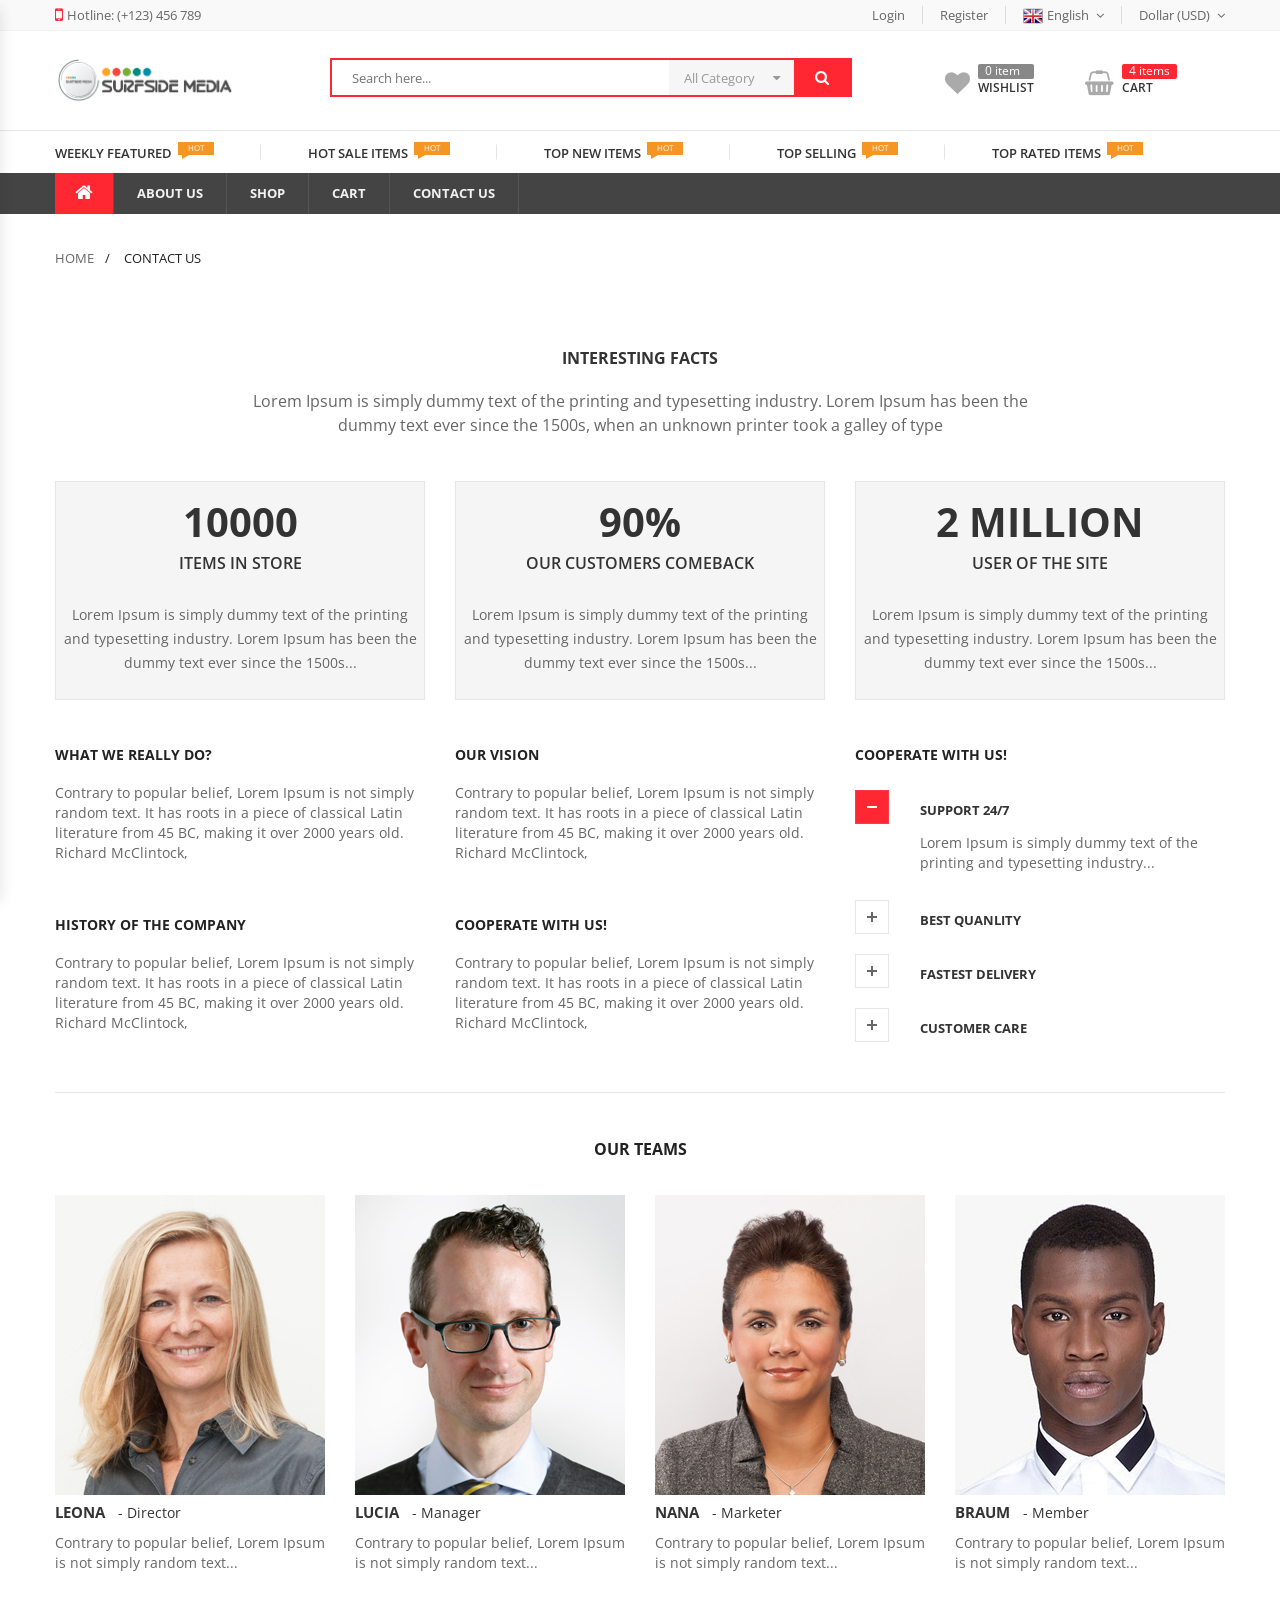
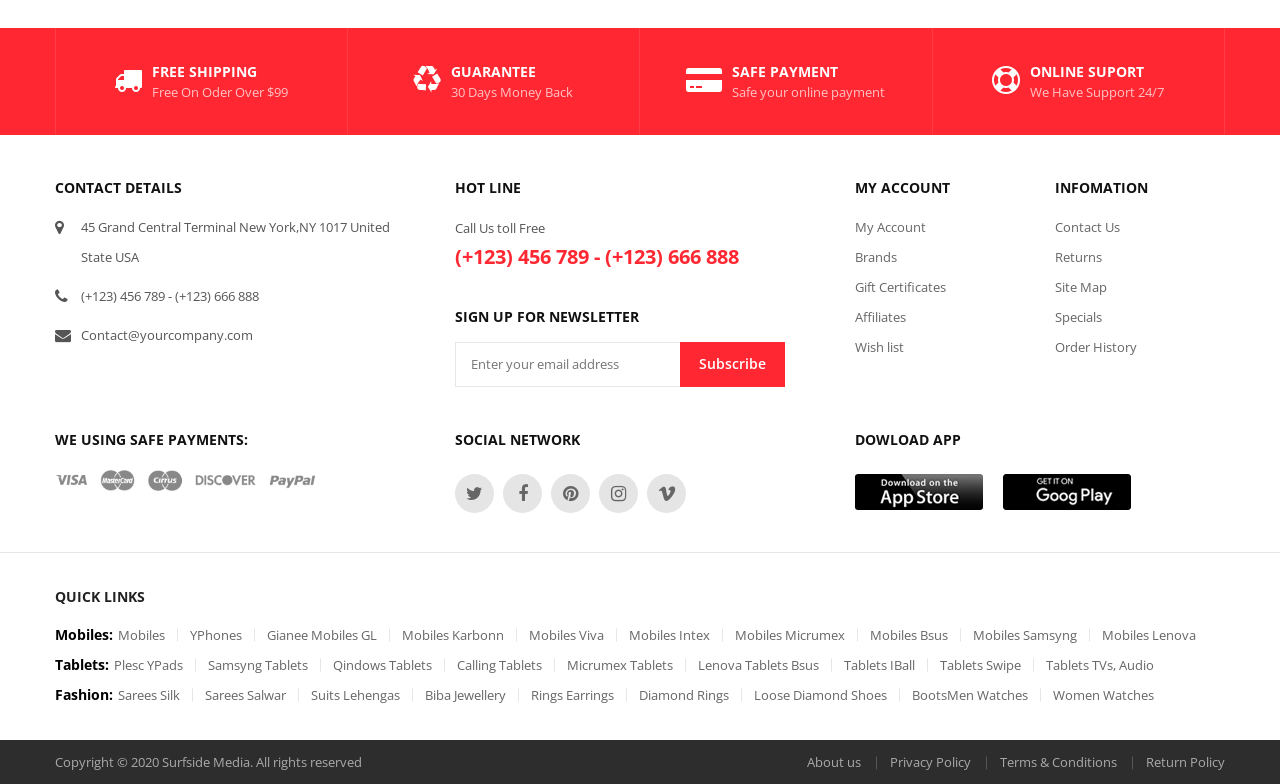
==== about-us.html @ 8569e289 "Primeiro Commit: adicionando Arquivos" ====
<!DOCTYPE html>
<html lang="en">
<head>
	<meta charset="utf-8">
	<meta http-equiv="X-UA-Compatible" content="IE=edge">
	<meta name="viewport" content="width=device-width, initial-scale=1">
	<title>Contact Us</title>
	<link rel="shortcut icon" type="image/x-icon" href="assets/images/favicon.ico">
	<link href="https://fonts.googleapis.com/css?family=Lato:300,400,400italic,700,700italic,900,900italic&amp;subset=latin,latin-ext" rel="stylesheet">
	<link href="https://fonts.googleapis.com/css?family=Open%20Sans:300,400,400italic,600,600italic,700,700italic&amp;subset=latin,latin-ext" rel="stylesheet">
	<link rel="stylesheet" type="text/css" href="assets/css/animate.css">
	<link rel="stylesheet" type="text/css" href="assets/css/font-awesome.min.css">
	<link rel="stylesheet" type="text/css" href="assets/css/bootstrap.min.css">
	<link rel="stylesheet" type="text/css" href="assets/css/owl.carousel.min.css">
	<link rel="stylesheet" type="text/css" href="assets/css/chosen.min.css">
	<link rel="stylesheet" type="text/css" href="assets/css/style.css">
	<link rel="stylesheet" type="text/css" href="assets/css/color-01.css">
</head>
<body class="inner-page about-us ">

	<!-- mobile menu -->
    <div class="mercado-clone-wrap">
        <div class="mercado-panels-actions-wrap">
            <a class="mercado-close-btn mercado-close-panels" href="#">x</a>
        </div>
        <div class="mercado-panels"></div>
    </div>

	<!--header-->
	<header id="header" class="header header-style-1">
		<div class="container-fluid">
			<div class="row">			

				<div class="topbar-menu-area">
					<div class="container">
						<div class="topbar-menu left-menu">
							<ul>
								<li class="menu-item" >
									<a title="Hotline: (+123) 456 789" href="#" ><span class="icon label-before fa fa-mobile"></span>Hotline: (+123) 456 789</a>
								</li>
							</ul>
						</div>
						<div class="topbar-menu right-menu">
							<ul>
								<li class="menu-item" ><a title="Register or Login" href="login.html">Login</a></li>
								<li class="menu-item" ><a title="Register or Login" href="register.html">Register</a></li>
								<li class="menu-item lang-menu menu-item-has-children parent">
									<a title="English" href="#"><span class="img label-before"><img src="assets/images/lang-en.png" alt="lang-en"></span>English<i class="fa fa-angle-down" aria-hidden="true"></i></a>
									<ul class="submenu lang" >
										<li class="menu-item" ><a title="hungary" href="#"><span class="img label-before"><img src="assets/images/lang-hun.png" alt="lang-hun"></span>Hungary</a></li>
										<li class="menu-item" ><a title="german" href="#"><span class="img label-before"><img src="assets/images/lang-ger.png" alt="lang-ger" ></span>German</a></li>
										<li class="menu-item" ><a title="french" href="#"><span class="img label-before"><img src="assets/images/lang-fra.png" alt="lang-fre"></span>French</a></li>
										<li class="menu-item" ><a title="canada" href="#"><span class="img label-before"><img src="assets/images/lang-can.png" alt="lang-can"></span>Canada</a></li>
									</ul>
								</li>
								<li class="menu-item menu-item-has-children parent" >
									<a title="Dollar (USD)" href="#">Dollar (USD)<i class="fa fa-angle-down" aria-hidden="true"></i></a>
									<ul class="submenu curency" >
										<li class="menu-item" >
											<a title="Pound (GBP)" href="#">Pound (GBP)</a>
										</li>
										<li class="menu-item" >
											<a title="Euro (EUR)" href="#">Euro (EUR)</a>
										</li>
										<li class="menu-item" >
											<a title="Dollar (USD)" href="#">Dollar (USD)</a>
										</li>
									</ul>
								</li>
							</ul>
						</div>
					</div>
				</div>

				<div class="container">
					<div class="mid-section main-info-area">

						<div class="wrap-logo-top left-section">
							<a href="index.html" class="link-to-home"><img src="assets/images/logo-top-1.png" alt="mercado"></a>
						</div>

						<div class="wrap-search center-section">
							<div class="wrap-search-form">
								<form action="#" id="form-search-top" name="form-search-top">
									<input type="text" name="search" value="" placeholder="Search here...">
									<button form="form-search-top" type="button"><i class="fa fa-search" aria-hidden="true"></i></button>
									<div class="wrap-list-cate">
										<input type="hidden" name="product-cate" value="0" id="product-cate">
										<a href="#" class="link-control">All Category</a>
										<ul class="list-cate">
											<li class="level-0">All Category</li>
											<li class="level-1">-Electronics</li>
											<li class="level-2">Batteries & Chargens</li>
											<li class="level-2">Headphone & Headsets</li>
											<li class="level-2">Mp3 Player & Acessories</li>
											<li class="level-1">-Smartphone & Table</li>
											<li class="level-2">Batteries & Chargens</li>
											<li class="level-2">Mp3 Player & Headphones</li>
											<li class="level-2">Table & Accessories</li>
											<li class="level-1">-Electronics</li>
											<li class="level-2">Batteries & Chargens</li>
											<li class="level-2">Headphone & Headsets</li>
											<li class="level-2">Mp3 Player & Acessories</li>
											<li class="level-1">-Smartphone & Table</li>
											<li class="level-2">Batteries & Chargens</li>
											<li class="level-2">Mp3 Player & Headphones</li>
											<li class="level-2">Table & Accessories</li>
										</ul>
									</div>
								</form>
							</div>
						</div>

						<div class="wrap-icon right-section">
							<div class="wrap-icon-section wishlist">
								<a href="#" class="link-direction">
									<i class="fa fa-heart" aria-hidden="true"></i>
									<div class="left-info">
										<span class="index">0 item</span>
										<span class="title">Wishlist</span>
									</div>
								</a>
							</div>
							<div class="wrap-icon-section minicart">
								<a href="#" class="link-direction">
									<i class="fa fa-shopping-basket" aria-hidden="true"></i>
									<div class="left-info">
										<span class="index">4 items</span>
										<span class="title">CART</span>
									</div>
								</a>
							</div>
							<div class="wrap-icon-section show-up-after-1024">
								<a href="#" class="mobile-navigation">
									<span></span>
									<span></span>
									<span></span>
								</a>
							</div>
						</div>

					</div>
				</div>

				<div class="nav-section header-sticky">
					<div class="header-nav-section">
						<div class="container">
							<ul class="nav menu-nav clone-main-menu" id="mercado_haead_menu" data-menuname="Sale Info" >
								<li class="menu-item"><a href="#" class="link-term">Weekly Featured</a><span class="nav-label hot-label">hot</span></li>
								<li class="menu-item"><a href="#" class="link-term">Hot Sale items</a><span class="nav-label hot-label">hot</span></li>
								<li class="menu-item"><a href="#" class="link-term">Top new items</a><span class="nav-label hot-label">hot</span></li>
								<li class="menu-item"><a href="#" class="link-term">Top Selling</a><span class="nav-label hot-label">hot</span></li>
								<li class="menu-item"><a href="#" class="link-term">Top rated items</a><span class="nav-label hot-label">hot</span></li>
							</ul>
						</div>
					</div>

					<div class="primary-nav-section">
						<div class="container">
							<ul class="nav primary clone-main-menu" id="mercado_main" data-menuname="Main menu" >
								<li class="menu-item home-icon">
									<a href="index.html" class="link-term mercado-item-title"><i class="fa fa-home" aria-hidden="true"></i></a>
								</li>
								<li class="menu-item">
									<a href="about-us.html" class="link-term mercado-item-title">About Us</a>
								</li>
								<li class="menu-item">
									<a href="shop.html" class="link-term mercado-item-title">Shop</a>
								</li>
								<li class="menu-item">
									<a href="cart.html" class="link-term mercado-item-title">Cart</a>
								</li>
								<li class="menu-item">
									<a href="contact-us.html" class="link-term mercado-item-title">Contact Us</a>
								</li>								
							</ul>
						</div>
					</div>
				</div>
			</div>
		</div>
	</header>

	<!--main area-->
	<main id="main" class="main-site">

		<div class="container">

			<div class="wrap-breadcrumb">
				<ul>
					<li class="item-link"><a href="#" class="link">home</a></li>
					<li class="item-link"><span>Contact us</span></li>
				</ul>
			</div>
		</div>
		
		<div class="container">
			<!-- <div class="main-content-area"> -->
				<div class="aboutus-info style-center">
					<b class="box-title">Interesting Facts</b>
					<p class="txt-content">Lorem Ipsum is simply dummy text of the printing and typesetting industry. Lorem Ipsum has been the dummy text ever since the 1500s, when an unknown printer took a galley of type</p>
				</div>

				<div class="row equal-container">
					<div class="col-lg-4 col-md-4 col-sm-4 col-xs-12">
						<div class="aboutus-box-score equal-elem ">
							<b class="box-score-title">10000</b>
							<span class="sub-title">Items in Store</span>
							<p class="desc">Lorem Ipsum is simply dummy text of the printing and typesetting industry. Lorem Ipsum has been the dummy text ever since the 1500s...</p>
						</div>
					</div>
					<div class="col-lg-4 col-md-4 col-sm-4 col-xs-12">
						<div class="aboutus-box-score equal-elem ">
							<b class="box-score-title">90%</b>
							<span class="sub-title">Our Customers comeback</span>
							<p class="desc">Lorem Ipsum is simply dummy text of the printing and typesetting industry. Lorem Ipsum has been the dummy text ever since the 1500s...</p>
						</div>
					</div>
					<div class="col-lg-4 col-md-4 col-sm-4 col-xs-12">
						<div class="aboutus-box-score equal-elem ">
							<b class="box-score-title">2 million</b>
							<span class="sub-title">User of the site</span>
							<p class="desc">Lorem Ipsum is simply dummy text of the printing and typesetting industry. Lorem Ipsum has been the dummy text ever since the 1500s...</p>
						</div>
					</div>
				</div>

				<div class="row">

					<div class="col-lg-4 col-md-4 col-sm-4 col-xs-12">
						<div class="aboutus-info style-small-left">
							<b class="box-title">What we really do?</b>
							<p class="txt-content">Contrary to popular belief, Lorem Ipsum is not simply random text. It has roots in a piece of classical Latin literature from 45 BC, making it over 2000 years old. Richard McClintock,</p>
						</div>
						<div class="aboutus-info style-small-left">
							<b class="box-title">History of the Company</b>
							<p class="txt-content">Contrary to popular belief, Lorem Ipsum is not simply random text. It has roots in a piece of classical Latin literature from 45 BC, making it over 2000 years old. Richard McClintock,</p>
						</div>
					</div>

					<div class="col-lg-4 col-md-4 col-sm-4 col-xs-12">
						<div class="aboutus-info style-small-left">
							<b class="box-title">Our Vision</b>
							<p class="txt-content">Contrary to popular belief, Lorem Ipsum is not simply random text. It has roots in a piece of classical Latin literature from 45 BC, making it over 2000 years old. Richard McClintock,</p>
						</div>
						<div class="aboutus-info style-small-left">
							<b class="box-title">Cooperate with Us!</b>
							<p class="txt-content">Contrary to popular belief, Lorem Ipsum is not simply random text. It has roots in a piece of classical Latin literature from 45 BC, making it over 2000 years old. Richard McClintock,</p>
						</div>
					</div>

					<div class="col-lg-4 col-md-4 col-sm-4 col-xs-12">
						<div class="aboutus-info style-small-left">
							<b class="box-title">Cooperate with Us!</b>
							<div class="list-showups">
								<label>
									<input type="radio" class="hidden" name="showup" id="shoup1" value="shoup1" checked="checked">
									<span class="check-box"></span>
									<span class='function-name'>Support 24/7</span>
									<span class="desc">Lorem Ipsum is simply dummy text of the printing and typesetting industry...</span>
								</label>
								<label>
									<input type="radio" class="hidden" name="showup" id="shoup2" value="shoup2">
									<span class="check-box"></span>
									<span class='function-name'>Best Quanlity</span>
									<span class="desc">Lorem Ipsum is simply dummy text of the printing and typesetting industry...</span>
								</label>
								<label>
									<input type="radio" class="hidden" name="showup" id="shoup3" value="shoup3">
									<span class="check-box"></span>
									<span class='function-name'>Fastest Delivery</span>
									<span class="desc">Lorem Ipsum is simply dummy text of the printing and typesetting industry...</span>
								</label>
								<label>
									<input type="radio" class="hidden" name="showup" id="shoup4" value="shoup4">
									<span class="check-box"></span>
									<span class='function-name'>Customer Care</span>
									<span class="desc">Lorem Ipsum is simply dummy text of the printing and typesetting industry...</span>
								</label>
							</div>
						</div>
					</div>
				</div>

				<div class="our-team-info">
					<h4 class="title-box">Our teams</h4>
					<div class="our-staff">
						<div 
							class="slide-carousel owl-carousel style-nav-1 equal-container" 
							data-items="5" 
							data-loop="false" 
							data-nav="true" 
							data-dots="false"
							data-margin="30"
							data-responsive='{"0":{"items":"1"},"480":{"items":"2"},"768":{"items":"3"},"992":{"items":"3"},"1200":{"items":"4"}}' >

							<div class="team-member equal-elem">
								<div class="media">
									<a href="#" title="LEONA">
										<figure><img src="assets/images/member-leona.jpg" alt="LEONA"></figure>
									</a>
								</div>
								<div class="info">
									<b class="name">leona</b>
									<span class="title">Director</span>
									<p class="desc">Contrary to popular belief, Lorem Ipsum is not simply random text...</p>
								</div>
							</div>

							<div class="team-member equal-elem">
								<div class="media">
									<a href="#" title="LUCIA">
										<figure><img src="assets/images/member-lucia.jpg" alt="LUCIA"></figure>
									</a>
								</div>
								<div class="info">
									<b class="name">LUCIA</b>
									<span class="title">Manager</span>
									<p class="desc">Contrary to popular belief, Lorem Ipsum is not simply random text...</p>
								</div>
							</div>

							<div class="team-member equal-elem">
								<div class="media">
									<a href="#" title="NANA">
										<figure><img src="assets/images/member-nana.jpg" alt="NANA"></figure>
									</a>
								</div>
								<div class="info">
									<b class="name">NANA</b>
									<span class="title">Marketer</span>
									<p class="desc">Contrary to popular belief, Lorem Ipsum is not simply random text...</p>
								</div>
							</div>

							<div class="team-member equal-elem">
								<div class="media">
									<a href="#" title="BRAUM">
										<figure><img src="assets/images/member-braum.jpg" alt="BRAUM"></figure>
									</a>
								</div>
								<div class="info">
									<b class="name">BRAUM</b>
									<span class="title">Member</span>
									<p class="desc">Contrary to popular belief, Lorem Ipsum is not simply random text...</p>
								</div>
							</div>

							<div class="team-member equal-elem">
								<div class="media">
									<a href="#" title="LUCIA">
										<figure><img src="assets/images/member-lucia.jpg" alt="LUCIA"></figure>
									</a>
								</div>
								<div class="info">
									<b class="name">LUCIA</b>
									<span class="title">Manager</span>
									<p class="desc">Contrary to popular belief, Lorem Ipsum is not simply random text...</p>
								</div>
							</div>

							<div class="team-member equal-elem">
								<div class="media">
									<a href="#" title="NANA">
										<figure><img src="assets/images/member-nana.jpg" alt="NANA"></figure>
									</a>
								</div>
								<div class="info">
									<b class="name">NANA</b>
									<span class="title">Marketer</span>
									<p class="desc">Contrary to popular belief, Lorem Ipsum is not simply random text...</p>
								</div>
							</div>

						</div>

					</div>

				</div>
			<!-- </div> -->
			

		</div><!--end container-->

	</main>
	<!--main area-->

	<!--footer area-->
	<footer id="footer">
		<div class="wrap-footer-content footer-style-1">

			<div class="wrap-function-info">
				<div class="container">
					<ul>
						<li class="fc-info-item">
							<i class="fa fa-truck" aria-hidden="true"></i>
							<div class="wrap-left-info">
								<h4 class="fc-name">Free Shipping</h4>
								<p class="fc-desc">Free On Oder Over $99</p>
							</div>

						</li>
						<li class="fc-info-item">
							<i class="fa fa-recycle" aria-hidden="true"></i>
							<div class="wrap-left-info">
								<h4 class="fc-name">Guarantee</h4>
								<p class="fc-desc">30 Days Money Back</p>
							</div>

						</li>
						<li class="fc-info-item">
							<i class="fa fa-credit-card-alt" aria-hidden="true"></i>
							<div class="wrap-left-info">
								<h4 class="fc-name">Safe Payment</h4>
								<p class="fc-desc">Safe your online payment</p>
							</div>

						</li>
						<li class="fc-info-item">
							<i class="fa fa-life-ring" aria-hidden="true"></i>
							<div class="wrap-left-info">
								<h4 class="fc-name">Online Suport</h4>
								<p class="fc-desc">We Have Support 24/7</p>
							</div>

						</li>
					</ul>
				</div>
			</div>
			<!--End function info-->

			<div class="main-footer-content">

				<div class="container">

					<div class="row">

						<div class="col-lg-4 col-sm-4 col-md-4 col-xs-12">
							<div class="wrap-footer-item">
								<h3 class="item-header">Contact Details</h3>
								<div class="item-content">
									<div class="wrap-contact-detail">
										<ul>
											<li>
												<i class="fa fa-map-marker" aria-hidden="true"></i>
												<p class="contact-txt">45 Grand Central Terminal New York,NY 1017 United State USA</p>
											</li>
											<li>
												<i class="fa fa-phone" aria-hidden="true"></i>
												<p class="contact-txt">(+123) 456 789 - (+123) 666 888</p>
											</li>
											<li>
												<i class="fa fa-envelope" aria-hidden="true"></i>
												<p class="contact-txt">Contact@yourcompany.com</p>
											</li>											
										</ul>
									</div>
								</div>
							</div>
						</div>

						<div class="col-lg-4 col-sm-4 col-md-4 col-xs-12">

							<div class="wrap-footer-item">
								<h3 class="item-header">Hot Line</h3>
								<div class="item-content">
									<div class="wrap-hotline-footer">
										<span class="desc">Call Us toll Free</span>
										<b class="phone-number">(+123) 456 789 - (+123) 666 888</b>
									</div>
								</div>
							</div>

							<div class="wrap-footer-item footer-item-second">
								<h3 class="item-header">Sign up for newsletter</h3>
								<div class="item-content">
									<div class="wrap-newletter-footer">
										<form action="#" class="frm-newletter" id="frm-newletter">
											<input type="email" class="input-email" name="email" value="" placeholder="Enter your email address">
											<button class="btn-submit">Subscribe</button>
										</form>
									</div>
								</div>
							</div>

						</div>

						<div class="col-lg-4 col-sm-4 col-md-4 col-xs-12 box-twin-content ">
							<div class="row">
								<div class="wrap-footer-item twin-item">
									<h3 class="item-header">My Account</h3>
									<div class="item-content">
										<div class="wrap-vertical-nav">
											<ul>
												<li class="menu-item"><a href="#" class="link-term">My Account</a></li>
												<li class="menu-item"><a href="#" class="link-term">Brands</a></li>
												<li class="menu-item"><a href="#" class="link-term">Gift Certificates</a></li>
												<li class="menu-item"><a href="#" class="link-term">Affiliates</a></li>
												<li class="menu-item"><a href="#" class="link-term">Wish list</a></li>
											</ul>
										</div>
									</div>
								</div>
								<div class="wrap-footer-item twin-item">
									<h3 class="item-header">Infomation</h3>
									<div class="item-content">
										<div class="wrap-vertical-nav">
											<ul>
												<li class="menu-item"><a href="#" class="link-term">Contact Us</a></li>
												<li class="menu-item"><a href="#" class="link-term">Returns</a></li>
												<li class="menu-item"><a href="#" class="link-term">Site Map</a></li>
												<li class="menu-item"><a href="#" class="link-term">Specials</a></li>
												<li class="menu-item"><a href="#" class="link-term">Order History</a></li>
											</ul>
										</div>
									</div>
								</div>
							</div>
						</div>

					</div>

					<div class="row">

						<div class="col-lg-4 col-sm-4 col-md-4 col-xs-12">
							<div class="wrap-footer-item">
								<h3 class="item-header">We Using Safe Payments:</h3>
								<div class="item-content">
									<div class="wrap-list-item wrap-gallery">
										<img src="assets/images/payment.png" style="max-width: 260px;">
									</div>
								</div>
							</div>
						</div>

						<div class="col-lg-4 col-sm-4 col-md-4 col-xs-12">
							<div class="wrap-footer-item">
								<h3 class="item-header">Social network</h3>
								<div class="item-content">
									<div class="wrap-list-item social-network">
										<ul>
											<li><a href="#" class="link-to-item" title="twitter"><i class="fa fa-twitter" aria-hidden="true"></i></a></li>
											<li><a href="#" class="link-to-item" title="facebook"><i class="fa fa-facebook" aria-hidden="true"></i></a></li>
											<li><a href="#" class="link-to-item" title="pinterest"><i class="fa fa-pinterest" aria-hidden="true"></i></a></li>
											<li><a href="#" class="link-to-item" title="instagram"><i class="fa fa-instagram" aria-hidden="true"></i></a></li>
											<li><a href="#" class="link-to-item" title="vimeo"><i class="fa fa-vimeo" aria-hidden="true"></i></a></li>
										</ul>
									</div>
								</div>
							</div>
						</div>

						<div class="col-lg-4 col-sm-4 col-md-4 col-xs-12">
							<div class="wrap-footer-item">
								<h3 class="item-header">Dowload App</h3>
								<div class="item-content">
									<div class="wrap-list-item apps-list">
										<ul>
											<li><a href="#" class="link-to-item" title="our application on apple store"><figure><img src="assets/images/brands/apple-store.png" alt="apple store" width="128" height="36"></figure></a></li>
											<li><a href="#" class="link-to-item" title="our application on google play store"><figure><img src="assets/images/brands/google-play-store.png" alt="google play store" width="128" height="36"></figure></a></li>
										</ul>
									</div>
								</div>
							</div>
						</div>

					</div>
				</div>

				<div class="wrap-back-link">
					<div class="container">
						<div class="back-link-box">
							<h3 class="backlink-title">Quick Links</h3>
							<div class="back-link-row">
								<ul class="list-back-link" >
									<li><span class="row-title">Mobiles:</span></li>
									<li><a href="#" class="redirect-back-link" title="mobile">Mobiles</a></li>
									<li><a href="#" class="redirect-back-link" title="yphones">YPhones</a></li>
									<li><a href="#" class="redirect-back-link" title="Gianee Mobiles GL">Gianee Mobiles GL</a></li>
									<li><a href="#" class="redirect-back-link" title="Mobiles Karbonn">Mobiles Karbonn</a></li>
									<li><a href="#" class="redirect-back-link" title="Mobiles Viva">Mobiles Viva</a></li>
									<li><a href="#" class="redirect-back-link" title="Mobiles Intex">Mobiles Intex</a></li>
									<li><a href="#" class="redirect-back-link" title="Mobiles Micrumex">Mobiles Micrumex</a></li>
									<li><a href="#" class="redirect-back-link" title="Mobiles Bsus">Mobiles Bsus</a></li>
									<li><a href="#" class="redirect-back-link" title="Mobiles Samsyng">Mobiles Samsyng</a></li>
									<li><a href="#" class="redirect-back-link" title="Mobiles Lenova">Mobiles Lenova</a></li>
								</ul>

								<ul class="list-back-link" >
									<li><span class="row-title">Tablets:</span></li>
									<li><a href="#" class="redirect-back-link" title="Plesc YPads">Plesc YPads</a></li>
									<li><a href="#" class="redirect-back-link" title="Samsyng Tablets" >Samsyng Tablets</a></li>
									<li><a href="#" class="redirect-back-link" title="Qindows Tablets" >Qindows Tablets</a></li>
									<li><a href="#" class="redirect-back-link" title="Calling Tablets" >Calling Tablets</a></li>
									<li><a href="#" class="redirect-back-link" title="Micrumex Tablets" >Micrumex Tablets</a></li>
									<li><a href="#" class="redirect-back-link" title="Lenova Tablets Bsus" >Lenova Tablets Bsus</a></li>
									<li><a href="#" class="redirect-back-link" title="Tablets iBall" >Tablets iBall</a></li>
									<li><a href="#" class="redirect-back-link" title="Tablets Swipe" >Tablets Swipe</a></li>
									<li><a href="#" class="redirect-back-link" title="Tablets TVs, Audio" >Tablets TVs, Audio</a></li>
								</ul>

								<ul class="list-back-link" >
									<li><span class="row-title">Fashion:</span></li>
									<li><a href="#" class="redirect-back-link" title="Sarees Silk" >Sarees Silk</a></li>
									<li><a href="#" class="redirect-back-link" title="sarees Salwar" >sarees Salwar</a></li>
									<li><a href="#" class="redirect-back-link" title="Suits Lehengas" >Suits Lehengas</a></li>
									<li><a href="#" class="redirect-back-link" title="Biba Jewellery" >Biba Jewellery</a></li>
									<li><a href="#" class="redirect-back-link" title="Rings Earrings" >Rings Earrings</a></li>
									<li><a href="#" class="redirect-back-link" title="Diamond Rings" >Diamond Rings</a></li>
									<li><a href="#" class="redirect-back-link" title="Loose Diamond Shoes" >Loose Diamond Shoes</a></li>
									<li><a href="#" class="redirect-back-link" title="BootsMen Watches" >BootsMen Watches</a></li>
									<li><a href="#" class="redirect-back-link" title="Women Watches" >Women Watches</a></li>
								</ul>

							</div>
						</div>
					</div>
				</div>

			</div>

			<div class="coppy-right-box">
				<div class="container">
					<div class="coppy-right-item item-left">
						<p class="coppy-right-text">Copyright © 2020 Surfside Media. All rights reserved</p>
					</div>
					<div class="coppy-right-item item-right">
						<div class="wrap-nav horizontal-nav">
							<ul>
								<li class="menu-item"><a href="about-us.html" class="link-term">About us</a></li>								
								<li class="menu-item"><a href="privacy-policy.html" class="link-term">Privacy Policy</a></li>
								<li class="menu-item"><a href="terms-conditions.html" class="link-term">Terms & Conditions</a></li>
								<li class="menu-item"><a href="return-policy.html" class="link-term">Return Policy</a></li>								
							</ul>
						</div>
					</div>
					<div class="clearfix"></div>
				</div>
			</div>
		</div>
	</footer>

	<script src="assets/js/jquery-1.12.4.minb8ff.js?ver=1.12.4"></script>
	<script src="assets/js/bootstrap.min.js"></script>
	<script src="assets/js/chosen.jquery.min.js"></script>
	<script src="assets/js/owl.carousel.min.js"></script>
	<script src="assets/js/jquery.countdown.min.js"></script>
	<script src="assets/js/jquery.sticky.js"></script>
	<script src="assets/js/functions.js"></script>
	<!--footer area-->
</body>
</html>
---- assets/css/style.css ----
/*------------------------------------------------------------------
[Stylesheet]

Project:    Ecommerce
Version:    1.0
Last change:    23 July 2018 [Initial release]
Assigned to:    team
Primary use:    Ecommerce

-------------------------------------------------------------------*/

/*------------------------------------------------------------------
[Table of contents]

    1. Body
    2. Header 		 / #header
    3. Navigation 	 / .nav .menu-nav
    4. Content 		 / .main
    5. wide content	 / .main-content-area
    6. Sidebar 		 / .sidebar
    7. products tab  / .wrap-show-advance-info-box
    8. Topbar Menu 	 / .topbar-menu-area
    9. Header menu 	 / .nav-section
    10. Megamenu 	 / .wrap-megamenu
    11. Sideblog 	 / #sideblog
    12. Footer 		 / #footer

-------------------------------------------------------------------*/

/*------------------------------------------------------------------
[Color codes]

    Option Color 1 : #ff2832;

    Option Color 2 : #365db5;

    Option Color 3 : #38b04a;

-------------------------------------------------------------------*/
/*------------------------------------------------------------------
[Effects Class]
	Effects Style 1 : .banner-effect-1;
	Effects Style 2 : .banner-effect-2;
	Effects Style 3 : .banner-effect-3;
	Effects Style 4 : .banner-effect-4;
	Effects Style 5 : .banner-effect-toleft;
	Effects Style 6 : .banner-effect-toright;

-------------------------------------------------------------------*/



body{
	font-family: 'Open Sans', sans-serif;
	font-size: 13px;
	color: #444444;
	overflow-x: hidden;
}
img{
	max-width: 100%;
    height: auto;
}
input:focus{
   outline: none;
}
a:hover, a:focus, a:visited, a:active,
button:hover, button:focus, button:visited, button:active{
	text-decoration: none;
	outline: none;
}
.mercado-panel a{
    color: #666666;
}
/*Font faticon*/
@font-face {
    font-family: "Flaticon";
    src: url("assets/fonts/Flaticon.eot");
    src: url("assets/fonts/Flaticond41d.eot?#iefix") format("embedded-opentype"),
    url("assets/fonts/Flaticon.woff") format("woff"),
    url("assets/fonts/Flaticon.ttf") format("truetype"),
    url("assets/fonts/Flaticon.svg#Flaticon") format("svg");
    font-weight: normal;
    font-style: normal;
}

@media screen and (-webkit-min-device-pixel-ratio:0) {
    @font-face {
        font-family: "Flaticon";
        src: url("assets/fonts/Flaticon.svg#Flaticon") format("svg");
    }
}
input,textarea{
    border-radius: 0;
    outline: none;
    box-shadow: none;
}

[class^="flaticon-"]:before, [class*=" flaticon-"]:before,
[class^="flaticon-"]:after, [class*=" flaticon-"]:after {
    font-family: Flaticon;
    font-size: 20px;
    font-style: normal;
    margin-left: 20px;
}

.flaticon-favorite:before { content: "\f100"; }
.flaticon-technology:before { content: "\f101"; }
.flaticon-interface:before { content: "\f102"; }
.flaticon-signs:before { content: "\f103"; }
.flaticon-squares-2:before { content: "\f104"; }
.flaticon-menu-1:before { content: "\f105"; }
.flaticon-menu:before { content: "\f106"; }
.flaticon-grid:before { content: "\f107"; }
.flaticon-four-grid-layout-design-interface-symbol:before { content: "\f108"; }
.flaticon-squares-1:before { content: "\f109"; }
.flaticon-squares:before { content: "\f10a"; }

/****************************************
*     menu-mm                           *
*****************************************/
.mercado-clone-wrap{
    position: fixed;
    top: 0;
    left: -320px;
    width: 320px;
    height: 100vh;
    background-color: #fff;
    -webkit-transition: all 0.3s ease 0s;
    -o-transition: all 0.3s ease 0s;
    -moz-transition: all 0.3s ease 0s;
    transition: all 0.3s ease 0s;
    z-index: 100000;
    -webkit-box-shadow: 3px 5px 14px -3px rgba(0,0,0,0.11);
    -moz-box-shadow: 3px 5px 14px -3px rgba(0,0,0,0.11);
    box-shadow: 3px 5px 14px -3px rgba(0,0,0,0.11);
    overflow-x: hidden;
}
.mercado-clone-wrap .megamenu-item li{
    line-height: 50px;
}
.mercado-clone-wrap .megamenu-item .widget{
    padding: 0 0 30px 0;
}
.mercado-clone-wrap .megamenu-item li > a{
    font-family:'Lato', san-serif;
}
.mercado-clone-wrap .megamenu-item li.menu-item > a{
    display: inline-block;
    line-height: 50px;
}
.mercado-clone-wrap .megamenu-item li .icon{
    right: -4px;
    top: -9px;
    float: right;
    position: relative;
}
.mercado-clone-wrap .megamenu-item .menu-title{
    font-size: 14px;
    font-weight: 400;
}
.mercado-clone-wrap .megamenu-item .menu-title,
.mercado-clone-wrap .megamenu-item .wrap-media{
    margin-bottom: 0;
    padding-left: 20px;
}
.mercado-panel ul{
    padding:0;
    margin:0;
}
.mercado-panel li{
    list-style: none;
    position: relative;
    padding:0 20px;
    border-bottom: 1px solid #ddd;
}
.mercado-panels-actions-wrap .mercado-prev-panel {
    right: inherit;
    left: 0;
    border: none;
    border-right: 1px solid #eee;
}
.mercado-panels-actions-wrap .mercado-prev-panel:before {
    content: "\f104";
    font-family: FontAwesome;
}
.mercado-panels-actions-wrap .mercado-current-panel-title {
    display: block;
    text-align: center;
    line-height: 50px;
    padding: 0 50px;
    text-transform: uppercase;
}
.mercado-clone-wrap .mercado-panels {
    background: inherit;
    border-color: inherit;
    position: absolute;
    margin-top: 50px;
    left: 0;
    right: 0;
    top: 0;
    bottom: 0;
    z-index: 0;
    box-sizing: border-box;
}
.mercado-next-panel {
    width: 50px;
    height: 50px;
    text-align: center;
    line-height: 50px;
    position: absolute;
    top: 0;
    right: 0;
    z-index: 10;
}
.mercado-next-panel:before {
    content: "\f105";
    font-family: FontAwesome;
}
.mercado-panel>ul>li>a {
    display: inline-block;
    line-height: 50px;
    text-transform: uppercase;
    padding-right: 6px;
}
.mercado-panel>ul>li>a>.icon{
    right: -4px;
    top: -9px;
    float: right;
    position: relative;
}
.mercado-clone-wrap .mercado-panel {
    border-color: #fff;
    bottom: 0;
    box-sizing: border-box;
    display: block;
    left: 0;
    margin: 0;
    overflow-x: hidden;
    overflow-y: auto;
    position: absolute;
    right: 0;
    top: 0;
    transform: translateX(100%);
    transition: all 0.2s ease 0s;
    z-index: 0;
}
.mercado-clone-wrap .mercado-main-panel,
.mercado-clone-wrap .mercado-panel.mercado-panel-opened {
    transform: translateX(0);
    z-index: 10;
}
.mercado-clone-wrap .mercado-sub-opened {
    z-index: 1;
    opacity: 0;
    visibility: hidden;
}
.mercado-panels-actions-wrap {
    border-bottom: 1px solid #ddd;
    height: 50px;
    position: relative;
}
.mercado-panels-actions-wrap .mercado-close-btn,
.mercado-panels-actions-wrap .mercado-prev-panel {
    width: 50px;
    height: 50px;
    position: absolute;
    top: 0;
    right: 0;
    z-index: 10;
    border-left: 1px solid #eee;
    text-align: center;
    line-height: 50px;
    color: #666;
}
@media (max-width: 1024px) {
    .mercado-clone-wrap.open{
        left:0;
    }
    .submenu.megamenu .wpb_single_image{
        text-align: left;
        max-width: 285px;
        margin: 0 20px;
    }
    .mercado-panel .megamenu{
        background-image: none!important;
    }
    .mercado-clone-wrap .btn-control{
        display: none;
    }
    .mercado-clone-wrap .default-hiden{
        display: list-item;
    }
}
/****************************************
*     menu-mm                           *
*****************************************/

.mercado-panels .wrap-megamenu .megamenu-content{
    padding: 0;
    background-image: none !important;
    height: auto !important;
    padding-bottom: 20px;
}
.mercado-panels .wrap-vertical-nav .link-term{
    line-height: 50px;
}
.mercado-panels .wrap-vertical-nav .menu-title{
    line-height: 30px;
    padding: 10px 20px;
    background: rgb(238,238,238);
    margin-top: 1px;
    color: #000;
    display: inline-block;
}
.mercado-panels .wrap-banner.banner-style-3,
.mercado-panels .wrap-banner.banner-style-2,
.mercado-panels .wrap-banner.banner-style-1{
    margin-top: 15px !important;
    margin-left: 10px !important;
    position: static !important;
}
.mercado-panels .product-style-1{
    margin: 20px auto;
}
.mercado-panels .wrap-megamenu .wrap-gird-banner .grid-banner-item{
    width: 100%;
    padding-left: 10px;
    padding-right: 10px;
    margin-top: 5px;
}
.mercado-panels .megamenu-banner.without-col{
    max-width: 100% !important;
    width: initial !important;
    margin: 10px 0 0 0 !important;
    padding: 0 5px;
}
.mercado-panels .megamenu-banner.without-col img{
    height: auto;
}
.menu-item-has-children{
	position: relative;
}
.menu-item-has-children>.submenu{
	position: absolute;
}
.fill-color .topbar-menu-area .topbar-menu ul{
    background: #414141;
}
.fill-color .topbar-menu-area{
    background: #414141;
    border-bottom: 1px solid #414141;
}
.fill-color .topbar-menu-area .topbar-menu ul li a{
    color: #ffffff;
}
.topbar-menu-area{
	display: block;
	width: 100%;
	background: #f9f9f9;
	border-bottom: 1px solid #f2f2f2;
}
.topbar-menu-area .topbar-menu{
	display: block;
}
.topbar-menu-area .topbar-menu ul{
	margin: 0;
	padding: 0;
}
.topbar-menu-area .topbar-menu ul li{
	list-style: none;
    float: left;
}
.topbar-menu-area .topbar-menu>ul>li{
    padding-top: 5.5px;
    padding-bottom: 5.5px;
}
.topbar-menu-area .topbar-menu.right-menu>ul>li:not(:last-child)>a{
	border-right-width: 1px;
    border-right-style: solid;
    border-right-color: rgba(0,0,0,0.11);
    padding-right: 17px;
    padding-left: 17px;
}
.topbar-menu-area .topbar-menu.right-menu>ul>li:last-child>a{
	padding-left: 17px;
	padding-right: 0;
}

.topbar-menu-area .topbar-menu ul li a{
	display: inline-block;
	text-decoration: none;
	color: #666666;
	text-transform: capitalize;
}
.topbar-menu-area .topbar-menu.left-menu{
	float: left;
}
.topbar-menu-area .topbar-menu.right-menu{
	float: right;
}
.topbar-menu-area .topbar-menu .label-before{
	display: inline-block;
	float: left;
	margin: 0 4px 0 0;
	padding: 0;
}
.topbar-menu-area .topbar-menu .label-before.icon{
	font-size: 18px;
}
.topbar-menu-area .topbar-menu li.parent:hover .submenu{
	opacity: 1;
	filter: alpha(opacity=100);
	visibility: visible;
	top: 100%;
	z-index: 10;
}
.topbar-menu-area .topbar-menu.right-menu>ul>li:not(:last-child)>.submenu{
	left: 50%;
    transform: translateX(-50%);
    -webkit-transform: translateX(-50%);
    -ms-transform: translateX(-50%);
}
.topbar-menu-area .topbar-menu.right-menu>ul>li:last-child>.submenu{
	right: 0;
}
.topbar-menu-area .topbar-menu .submenu{
	min-width: 130px;
	padding: 0;
	margin: 0;
	top: calc(100% + 10px);
	top: -webkit-calc(100% + 10px);
	top: -moz-calc(100% + 10px);
	background: #fff;
	overflow: hidden;
	box-shadow: 0 0 9px 0 #ececec;
	-webkit-box-shadow: 0 0 9px 0 #ececec;
	-moz-box-shadow: 0 0 9px 0 #ececec;
	opacity: 0;
	filter: alpha(opacity=0);
	visibility: hidden;
	transition: all ease 0.5s 0s;
	-webkit-transition: all ease 0.5s 0s;
	-moz-transition: all ease 0.5s 0s;
	-o-transition: all ease 0.5s 0s;
	padding-top: 15.5px;
	padding-bottom: 15.5px;
}
.topbar-menu-area .topbar-menu .submenu li{
	width: 100%;
	float: left;
	padding: 7.5px 5px 7.5px 15px;
}
.topbar-menu-area .topbar-menu .submenu li a{
	font-weight: 300;
}
.topbar-menu-area .topbar-menu.right-menu>ul>li .fa-angle-down{
	display: inline-block;
    margin-left: 7px;
}
.center-section .wrap-search-form{
	display: inline-block;
	border: 2px solid;
	position: relative;
	max-width: 522px;
	width: 100%;
}
.header.fill-color .center-section .wrap-search-form{
    border-color: #ffffff;
}
.center-section .wrap-search-form .wrap-list-cate{
    position: absolute;
    top: 0;
    right: 56px;
    width: 125px;
    height: 35px;
    border: none;
    outline: none;
    background: #f6f6f6;
}
.center-section .wrap-search-form .wrap-list-cate .list-cate li:hover{
    cursor: pointer;
}
.center-section .wrap-search-form .wrap-list-cate .list-cate li{
	display: inline-block;
	width: 100%;
	float: left;
	list-style: none;
	font-size: 13px;
	color: #666;
    padding: 3.5px 15px;
    padding-right: 5px;
}
.center-section .wrap-search-form .wrap-list-cate .list-cate li:not(.level-0){
    font-weight: 300;
    padding-left: 22px;
}
.center-section .wrap-search-form .wrap-list-cate .list-cate li.level-0{
    color: #000;
    background: #f0f2f5;
}
.center-section .wrap-search-form .wrap-list-cate .list-cate li.level-2{
    padding-left: 42px;
}
.center-section .wrap-search-form .wrap-list-cate .list-cate{
	padding: 0;
	margin: 0;
	border: 1px solid #dddddd;
	background: #ffffff;
	position: absolute;
    top: calc(100% + 2px);
    top: -webkit-calc(100% + 2px);
	top: -moz-calc(100% + 2px);
	right: 0;
	width: 228px;
	z-index: 10;
    max-height: 442px;
    overflow-y: auto;
    text-align: left;
    display: none;
    padding-bottom: 12px;
}
.center-section .wrap-search-form .wrap-list-cate .list-cate li.level-0{

}
.center-section .wrap-search-form .wrap-list-cate .link-control::after {
	content: '\f0dd';
	font-family: FontAwesome;
	display: inline-block;
	position: absolute;
	top: 7px;
	right: 14px;
}
.center-section .wrap-search-form .wrap-list-cate .link-control {
	display: inline-block;
	color: #999;
	padding: 9px 15px;
	width: 100%;
    text-align: left;
}
.center-section .wrap-search-form input[name="search"]{
    width: 100%;
    float: left;
    font-size: 13px;
    color: #999999;
    border: none;
    padding: 0 20px;
    height: 35px;
}
.header .main-info-area{
	display: table;
	width: 100%;
    height: 99px;
}
.header.fill-color .center-section .wrap-search-form button{
    background: #414141;
    height: 39px;
    top: -2px;
    right: -2px;
}
.center-section .wrap-search-form button{
	width: 56px;
    height: 35px;
    border: none;
    position: absolute;
    right: 0;
    top: 0;
}
.center-section .wrap-search-form button i{
	font-size: 15px;
	color: #fff;
}
.header .main-info-area .right-section,
.header .main-info-area .center-section,
.header .main-info-area .left-section{
	display: table-cell;
    vertical-align: middle;
}
.header .main-info-area .center-section{
    padding: 0 15px;
    text-align: center;
}
.header .main-info-area .left-section{
	width: 182px;
}
.header .main-info-area .right-section{
	width: 280px;
}
.main-info-area .right-section .wrap-icon-section{
	display: inline-block;
	width: 50%;
	float: left;
}
header.fill-color .right-section .wrap-icon-section .title{
    color: #ffffff;
}
header.fill-color .main-info-area .right-section .wrap-icon-section .title{
    color: #ffffff;
}
.main-info-area .right-section .wrap-icon-section .title{
	font-size: 12px;
	color: #333333;
	text-transform: uppercase;
	font-weight: 600;
	display: block;
}
header.fill-color .main-info-area .right-section .wrap-icon-section .index{
    color: #ffffff;
    background: #414141;
}
header.fill-color .main-info-area .right-section .wrap-icon-section.minicart .index{
    background-color: #ff0000;
}
.main-info-area .right-section .wrap-icon-section .index{
	color: #fff;
    font-size: 12px;
    line-height: 12px;
    display: block;
    background: #888;
    padding: 1.5px 7px;
    border-radius: 2px;
}
header.fill-color .main-info-area .right-section .wrap-icon-section .link-direction>i{
    color: #ffffff;
}
.main-info-area .right-section .wrap-icon-section .link-direction>i{
    display: block;
    float: left;
    font-size: 25px;
    color: #aaa;
    margin: 7px 8px 0 0;
}
.main-info-area .right-section .wrap-icon-section .left-info{
	display: block;
	float: left;
}
.topbar-menu-area .topbar-menu .lang-menu .img.label-before img{
	float: left;
}
.topbar-menu-area .topbar-menu .lang-menu .img.label-before{
    margin-top: 2px;
}
.header-nav-section{
	border-top: 1px solid #e5e5e5;	
}
.header-nav-section .menu-nav{
	display: block;
	padding: 0;
	margin: 0; 
}
.header-nav-section .menu-nav li{
	display: inline-block;
	float: left;
    padding: 13px 47px 11px;
}
.header-nav-section li>a{
	display: inline-block;
	font-weight: 600;
	color: #333333;
	text-transform: uppercase;
	font-size: 13px;
	padding: 0;
	margin-right: 6px;
}
.header-nav-section li:first-child{
	padding-left: 0;
}
li.menu-item .nav-label,
.header-nav-section li .nav-label{
    color: #fff;
    text-transform: uppercase;
    background: #f59524;
    font-size: 8px;
	padding: 0 10px 2px 10px;
    position: relative;
    bottom: 7px;
    display: inline-block;
}
li.menu-item .nav-label::before,
.header-nav-section li .nav-label::before{
    content: '';
    display: block;
    border-top: 0 solid #f59524;
    border-left: 9px solid #f59524;
    border-bottom: 5px solid transparent;
    border-right: 5px solid transparent;
    position: absolute;
    bottom: -4px;
    left: 4px;
}
li.menu-item .nav-label.new-label{
	background: #365db5;
}
li.menu-item .nav-label.new-label::before{
	border-top-color: #365db5;
	border-left-color: #365db5;
}

li.menu-item .nav-label.sale-label{
	background: #ff2832;
}
li.menu-item .nav-label.sale-label::before{
	border-top-color: #ff2832;
	border-left-color: #ff2832;
}

.header-nav-section li:not(:last-child)::after{
	display: inline-block;
    content: '';
    width: 1px;
    height: 15px;
    background: #e5e5e5;
    position: absolute;
    right: 0;
    top: 50%;
    transform: translateY(-50%);
    -webkit-transform: translateY(-50%);
    -ms-transform: translateY(-50%);
}
.header-nav-section li>a:hover{
	background: transparent;
}
.header-style-1 .primary-nav-section{
	background: #444444;
}
.primary{
	position: relative;
}
.primary-nav-section .primary>.menu-item{
	display: block;
	float: left;
	position: static;
}
.primary .menu-item.home-icon i{
	font-size: 19px;
	color: #ffffff;
}
.primary .menu-item.home-icon>a{
	padding: 10px 20px;
}
.primary>.menu-item:not(.home-icon)>a{
	font-weight: 700;
	color: #f1f1f1;
	text-transform: uppercase;
	padding: 11px 23px;
}
.primary>.menu-item:not(first-child){
	border-right: 1px solid #555555;
}
.primary>.menu-item:not(.home-icon):hover{
	background: #555555;
}
.primary .menu-item>a:focus,
.primary .menu-item>a:active,
.primary .menu-item>a:visited,
.primary .menu-item:hover>a{
	background: transparent !important;
}
.custom-col-5{
	display: block;
	width: 20%;
	padding-left: 15px;
	padding-right: 15px;
	margin: 0 auto;
	float: left;
}
.custom-col-5-2{
    display: block;
    width: 40%;
    padding-left: 15px;
    padding-right: 15px;
    margin: 0 auto;
    float: left;
}
.primary .menu-item.menu-item-has-children .wrap-megamenu{
	position: absolute;
	top: 100%;
	left: 0;
	right: 0;
	opacity: 0;
	filter: alpha(opacity=0);
	visibility: hidden;
	transition: all ease 0.5s 0s;
	-webkit-transition: all ease 0.5s 0s;
	-moz-transition: all ease 0.5s 0s;
	-o-transition: all ease 0.5s 0s;
	transform: translateY(10px);
	-webkit-transform: translateY(10px);
	-ms-transform: translateY(10px);
	box-shadow: 0 0 9px 0 #ececec;
	-webkit-box-shadow: 0 0 9px 0 #ececec;
	-moz-box-shadow: 0 0 9px 0 #ececec;
    z-index: 100;
    background-color: #fff;
}
.primary .menu-item.menu-item-has-children:hover .wrap-megamenu{
	opacity: 1;
	filter: alpha(opacity=100);
	visibility: visible;
	transform: translateY(0);
	-webkit-transform: translateY(0);
	-ms-transform: translateY(0);
}
.wrap-vertical-nav .menu-title{
	font-size: 13px;
	line-height: 13px;
	font-weight: 600;
	color: #222222;
	text-transform: uppercase;
	display: block;
	width: 100%;
	text-align: left;
	margin: 0;
	padding: 10px 0 17px 0;
}
.wrap-vertical-nav>ul{
	padding: 0;
}
.wrap-vertical-nav li{
	display: inline-block;
	width: 100%;
	float: left;
	text-align: left;
	list-style: none;
}
.wrap-vertical-nav li a{
	color: #666666;
	line-height: 30px;
}
.wrap-vertical-nav li .nav-label{
	bottom: 12px;
	left: 2px;
}
.product-style-1{
	display: block;
	max-width: 200px;
	width: 100%;
}
.product-style-1 .product-info{
	display: block;
	width: 100%;
	text-align: center;
	padding-top: 5px;
}
.product-style-1 .product-info .product-name{
    line-height: 18px;
    color: #444444;
}
.product-style-1 .product-info .product-name span{
    text-align: center !important;
}
.product-style-1 .product-info .wrap-btn {
	display: block;
	padding-top: 7px;
}
.product-style-1 .product-info .wrap-btn a{
	position: relative;
}
.product-style-1 .product-info .wrap-btn a i{
	margin-left: 5px;
}
.product-style-1 .product-info .wrap-btn a::after{
	display: block;
	content: '';
	height: 1px;
	position: absolute;
	left: 0;
	right: 0;
	bottom: 0;
}
.product .product-thumnail figure{
    display: inline-block;
    overflow: hidden;
}
.product .product-thumnail figure img{
    transition: transform ease-out 0.3s 0s;
    -webkit-transition: transform ease-out 0.3s 0s;
    -moz-transition: transform ease-out 0.3s 0s;
    -o-transition: transform ease-out 0.3s 0s;
}
.product:hover .product-thumnail figure img{
    transform: scale(1.1);
    -webkit-transform: scale(1.1);
    -ms-transform: scale(1.1);
}
.wrap-megamenu .wrap-gird-banner{
	display: block;
	margin-left: -5px;
	margin-right: -5px;
}
.wrap-megamenu .wrap-gird-banner .grid-banner-item{
	display: inline-block;
	width: 33.333333333%;
	padding-left: 5px;
	padding-right: 5px;
	float: left;
	margin-top: 28px;
}
.wrap-megamenu .megamenu-content{
	padding: 18px 19.5px 35px;
	display: inline-block;
	width: 100%;
	/*background: beige;*/
	float: left;
}
.megamenu-banner.without-col{
    display: inline-block;
    float: left;
}
.wrap-banner.banner-style-1 .banner-title{
    color: #ca9656;
    font-size: 50px;
    text-transform: uppercase;
    font-weight: 700;
    line-height: 45px;
    text-align: left;
    margin: 0 0 0 -3px;
}
.wrap-banner.banner-style-1 .sub-title{
    font-size: 18px;
    line-height: 24px;
    color: #666666;
    text-align: left;
    font-weight: 600;
    text-transform: uppercase;
    margin-top: 5px;
}
.wrap-banner .banner-link{
    font-size: 14px;
    line-height: 20px;
    font-weight: 600;
    color: #fefefe;
    border: none;
    border-radius: 0;
    text-align: center;
    padding: 5px 26.82px;
}
.wrap-banner .banner-link:hover{
    background-color: #000000;
}
.wrap-banner.banner-style-2 .banner-title{
    font-size: 25px;
    font-weight: 700;
    text-transform: uppercase;
    text-align: left;
    line-height: 30px;
    color: #333333;
    margin: 0;
}
.wrap-banner.banner-style-2 .sub-title{
    font-size: 16px;
    line-height: 20px;
    color: #666666;
    text-align: left;
    margin-top: 7px;
    margin-bottom: 16px;
}
.wrap-banner.banner-style-2 .banner-link {
    padding: 8px 29.82px;
    margin-left: 2px;
}
.wrap-banner.banner-style-3 .banner-title{
    font-weight: 700;
    font-size: 30px;
    line-height: 30px;
    color: #333333;
    text-transform: uppercase;
    text-align: left;
    margin: 0;
}
.wrap-banner.banner-style-3 .sub-title{
    font-weight: 700;
    font-size: 30px;
    line-height: 30px;
    color: #333333;
    text-align: left;
    margin-top: 0;
    margin-bottom: 7px;
}
.wrap-banner.banner-style-3 .sub-title::first-letter{
    font-weight: 600;
    color: red;
    text-decoration: line-through;
}
.wrap-banner.banner-style-3 .desc{
    font-size: 16px;
    line-height: 20px;
    color: #666666;
    text-align: left;
}
.wrap-banner.banner-style-3 .banner-link {
    padding: 8px 29.82px;
    margin-top: 16px;
}
.show-up-after-1024{
	display: none !important;
}
.wrap-main-slide{
    display: block;
    margin-top: 10px;
}
.wrap-main-slide .item-slide .img-slide,
.wrap-main-slide .item-slide{
    min-height: 190px;
}
.wrap-main-slide .slide-carousel .slide-info{
    position: absolute;
}
.wrap-main-slide .slide-carousel .slide-info.slide-1{
    top: 30%;
    left: 40%;
    z-index: 15;
    transform: translate( 4px, -7px);
    -webkit-transform: translate( 4px, -7px);
    -ms-transform: translate( 4px, -7px);
}
.wrap-main-slide .slide-carousel .slide-info.slide-2{
    max-width: 370px;
    z-index: 30;
    left: 8%;
    top: 22%;
    transform: translate(1px, 0px);
    -webkit-transform: translate(1px, 0px);
    -ms-transform: translate(1px, 0px);
}
.wrap-main-slide .slide-carousel .slide-info.slide-3{
    top: 20%;
    left: 8%;
    max-width: 500px;
    transform: translate(7px, 4px);
    -ms-transform: translate(7px, 4px);
    -webkit-transform: translate(7px, 4px);
}
.wrap-main-slide .slide-1 .f-title{
    font-size: 35px;
    line-height: 28.8px;
    color: #555555;
    text-transform: uppercase;
    font-weight: 400;
    margin-left: -2px;
}
.wrap-main-slide .slide-1 .f-title b{
    color: #222222;
    font-size: 45px;
    font-weight: 700;
}
.wrap-main-slide .slide-1 .subtitle{
    font-size: 18px;
    line-height: 24px;
    color: #555555;
    display: inline-block;
}
.wrap-main-slide .slide-1 .sale-info{
    font-size: 16px;
    line-height: 24px;
    color: #888888;
    margin-top: 6px;
    margin-bottom: 19px;
}
.wrap-main-slide .slide-1 .sale-info .price{
    font-weight: 700;
    color: #ff2832;
    font-size: 24px;
}
.wrap-main-slide .slide-3 .btn-link,
.wrap-main-slide .slide-1 .btn-link{
    font-size: 14px;
    line-height: 24px;
    font-weight: 600;
    color: #eff5f5;
    border: 0;
    border-radius: 0;
    padding: 7.5px 22px;
    display: inline-block;
}
.wrap-main-slide .slide-3 .btn-link:hover,
.wrap-main-slide .slide-1 .btn-link:hover{
    text-decoration: none;
    background-color: #333333;
}
.wrap-main-slide .slide-2 .f-title{
    font-size: 40px;
    line-height: 35px;
    color: #ff2832;
    font-weight: 700;
    display: inline-block;
    text-transform: uppercase;
    max-width: 172px;
}
.wrap-main-slide .slide-2 .f-subtitle{
    font-size: 18px;
    line-height: 24px;
    color: #555555;
    display: inline-block;
}
.wrap-main-slide .slide-2 .discount-code{
    font-size: 18px;
    line-height: 24px;
    color: #ffffff;
    background-color: #222222;
    border: 1px solid #e6e6e6;
    border-radius: 3px;
    font-weight: 300;
    display: inline-block;
    padding: 3px 27.27px 3px 20px;
    margin-top: 3px;
    margin-left: 1px;
    margin-bottom: 12px;
}
.wrap-main-slide .slide-2 .s-title{
    font-size: 30px;
    line-height: 24px;
    color: #333333;
    font-weight: 700;
    text-transform: uppercase;
    margin-left: -1px;
    margin-bottom: 4px;
}
.wrap-main-slide .slide-2 .s-subtitle{
    font-size: 20px;
    line-height: 24px;
    color: #666666;
    text-transform: uppercase;
    margin-left: -1px;
}
.wrap-main-slide .slide-3 .f-title{
    text-align: left;
    font-size: 35px;
    line-height: 35px;
    color: #555555;
    text-transform: uppercase;
    margin-left: -3px;
    margin-bottom: 7px;
}
.wrap-main-slide .slide-3 .f-title b{
    color: #222222;
    font-weight: 700;
}
.wrap-main-slide .slide-3 .f-subtitle{
    font-size: 18px;
    line-height: 24px;
    color: #555555;
    text-align: left;
    margin-left: -2px;
    display: inline-block;
}
.wrap-main-slide .slide-3 .sale-info{
    font-size: 18px;
    line-height: 24px;
    color: #666666;
    text-align: left;
    margin-top: 8px;
    margin-left: -1px;
    margin-bottom: 20px;
}
.wrap-main-slide .slide-3 .sale-info .price{
    font-weight: 700;
    font-size: 25px;
    color: #ff2832;
}

/* main slide's animate */
.wrap-main-slide .active .slide-1 .f-title{
    animation-duration: 1.6s;
    -webkit-animation-duration: 1.6s;
    animation-fill-mode: both;
    -webkit-animation-fill-mode: both;
    animation-name: bounceInRight;
    -webkit-animation-name: bounceInRight;
    -webkit-animation-delay: 0s;
    animation-delay: 0s;
    -webkit-animation-iteration-count: 1;
    animation-iteration-count: 1;
}
.wrap-main-slide .active .slide-1 .subtitle{
    animation-duration: 1.6s;
    -webkit-animation-duration: 1.6s;
    animation-fill-mode: both;
    -webkit-animation-fill-mode: both;
    animation-name: bounceInLeft;
    -webkit-animation-name: bounceInLeft;
    -webkit-animation-delay: 0s;
    animation-delay: 0s;
    -webkit-animation-iteration-count: 1;
    animation-iteration-count: 1;
}
.wrap-main-slide .active .slide-1 .sale-info{
     animation-duration: 1s;
    -webkit-animation-duration: 1s;
    animation-fill-mode: both;
    -webkit-animation-fill-mode: both;
    animation-name: bounceIn;
    -webkit-animation-name: bounceIn;
    -webkit-animation-delay: 0.6s;
    animation-delay: 0.6s;
    -webkit-animation-iteration-count: 1;
    animation-iteration-count: 1;
}
.wrap-main-slide .active .slide-3 .btn-link,
.wrap-main-slide .active .slide-1 .btn-link{
    animation-duration: 1.6s;
    -webkit-animation-duration: 1.6s;
    animation-fill-mode: both;
    -webkit-animation-fill-mode: both;
    animation-name: fadeIn;
    -webkit-animation-name: fadeIn;
    -webkit-animation-delay: 0.6s;
    animation-delay: 0.6s;
    -webkit-animation-iteration-count: 1;
    animation-iteration-count: 1;
}
.wrap-main-slide .active .slide-2 .f-title{
    animation-duration: 0.5s;
    -webkit-animation-duration: 0.5s;
    animation-fill-mode: both;
    -webkit-animation-fill-mode: both;
    animation-name: slideInLeft;
    -webkit-animation-name: slideInLeft;
    -webkit-animation-delay: 0s;
    animation-delay: 0s;
    -webkit-animation-iteration-count: 1;
    animation-iteration-count: 1;
}
.wrap-main-slide .active .slide-2 .f-subtitle{
    animation-duration: 0.5s;
    -webkit-animation-duration: 0.5s;
    animation-fill-mode: both;
    -webkit-animation-fill-mode: both;
    animation-name: slideInLeft;
    -webkit-animation-name: slideInRight;
    -webkit-animation-delay: 0s;
    animation-delay: 0s;
    -webkit-animation-iteration-count: 1;
    animation-iteration-count: 1;
}
.wrap-main-slide .active .slide-2 .discount-code{
    animation-duration: 1s;
    -webkit-animation-duration: 1s;
    animation-fill-mode: both;
    -webkit-animation-fill-mode: both;
    animation-name: zoomIn;
    -webkit-animation-name: zoomIn;
    -webkit-animation-delay: 0.2s;
    animation-delay: 0.2s;
    -webkit-animation-iteration-count: 1;
    animation-iteration-count: 1;
}
.wrap-main-slide .active .slide-2 .s-title{
    animation-duration: 0.9s;
    -webkit-animation-duration: 0.9s;
    animation-fill-mode: both;
    -webkit-animation-fill-mode: both;
    animation-name: bounceInLeft;
    -webkit-animation-name: bounceInLeft;
    -webkit-animation-delay: 0.3s;
    animation-delay: 0.3s;
    -webkit-animation-iteration-count: 1;
    animation-iteration-count: 1;
}
.wrap-main-slide .active .slide-2 .s-subtitle{
    animation-duration: 1s;
    -webkit-animation-duration: 1s;
    animation-fill-mode: both;
    -webkit-animation-fill-mode: both;
    animation-name: bounceInLeft;
    -webkit-animation-name: bounceInLeft;
    -webkit-animation-delay: 0.2s;
    animation-delay: 0.2s;
    -webkit-animation-iteration-count: 1;
    animation-iteration-count: 1;   
}
.wrap-main-slide .active .slide-3 .f-title{
    animation-duration: 1s;
    -webkit-animation-duration: 1s;
    animation-fill-mode: both;
    -webkit-animation-fill-mode: both;
    animation-name: bounceInRight;
    -webkit-animation-name: bounceInRight;
    -webkit-animation-delay: 0.2s;
    animation-delay: 0.2s;
    -webkit-animation-iteration-count: 1;
    animation-iteration-count: 1;
}
.wrap-main-slide .active .slide-3 .f-subtitle{
    animation-duration: 1s;
    -webkit-animation-duration: 1s;
    animation-fill-mode: both;
    -webkit-animation-fill-mode: both;
    animation-name: bounceInLeft;
    -webkit-animation-name: bounceInLeft;
    -webkit-animation-delay: 0.2s;
    animation-delay: 0.2s;
    -webkit-animation-iteration-count: 1;
    animation-iteration-count: 1;
}
.wrap-main-slide .active .slide-3 .sale-info{
    animation-duration: 0.9s;
    -webkit-animation-duration: 0.9s;
    animation-fill-mode: both;
    -webkit-animation-fill-mode: both;
    animation-name: bounceInLeft;
    -webkit-animation-name: bounceInLeft;
    -webkit-animation-delay: 0.4s;
    animation-delay: 0.4s;
    -webkit-animation-iteration-count: 1;
    animation-iteration-count: 1;    
}

.banner-effect-1 figure{
    position: relative;
    overflow: hidden;
    display: inline-block;
}
.banner-effect-1 figure::before{
    content: '';
    position: absolute;
    top: 50%;
    left: 50%;
    bottom: 50%;
    right: 50%;
    background: rgba(0,0,0,0.2);
    opacity: 0;
    filter: alpha(opacity=0);
    visibility: hidden;
    transition: all ease 0.5s 0s;
    -webkit-transition: all ease 0.5s 0s;
    -moz-transition: all ease 0.5s 0s;
    -o-transition: all ease 0.5s 0s;

}
.banner-effect-1 figure img{
    transition: all ease 0.5s 0s;
    -webkit-transition: all ease 0.5s 0s;
    -moz-transition: all ease 0.5s 0s;
    -o-transition: all ease 0.5s 0s;
}
.banner-effect-1 figure:hover::before{
    opacity: 1;
    filter: alpha(opacity=100);
    visibility: visible;
    top: 0;
    left: 0;
    bottom: 0;
    right: 0;
    z-index: 1;
}
.banner-effect-1 figure:hover img{
    /*transform: scale(1.1);*/
}
.banner-effect-toright figure img,
.banner-effect-toleft figure img{
    transition: all ease 0.5s 0s;
    -webkit-transition: all ease 0.5s 0s;
    -moz-transition: all ease 0.5s 0s;
    -o-transition: all ease 0.5s 0s;
}
.banner-effect-toleft figure:hover img{
    -webkit-transform: scale(1.05) translateX(-25px);
    -moz-transform: scale(1.05) translateX(-25px);
    -ms-transform: scale(1.05) translateX(-25px);
    -o-transform: scale(1.05) translateX(-25px);
    transform: scale(1.05) translateX(-25px);
}
.banner-effect-toright figure:hover img{
    -webkit-transform: scale(1.05) translateX(25px);
    -moz-transform: scale(1.05) translateX(25px);
    -ms-transform: scale(1.05) translateX(25px);
    -o-transform: scale(1.05) translateX(25px);
    transform: scale(1.05) translateX(25px);
}
.banner-effect-toleft figure::before,
.banner-effect-toright figure::before{
    content: '';
    position: absolute;
    background: rgba(0,0,0,0.2);
    opacity: 0;
    top: 0;
    bottom: 0;
    left: 0;
    right: 0;
    filter: alpha(opacity=0);
    visibility: hidden;
    transition: all ease 0.5s 0.1s;
    -webkit-transition: all ease 0.5s 0.1s;
    -moz-transition: all ease 0.5s 0.1s;
    -o-transition: all ease 0.5s 0.1s;
    z-index: 10;
}
.banner-effect-toleft figure:hover::before,
.banner-effect-toright figure:hover::before{
    opacity: 1;
    filter: alpha(opacity=100);
    visibility: visible;
}
.banner-effect-toright figure,
.banner-effect-toleft figure,
.banner-effect-2 figure{
    position: relative;
    display: inline-block;
    overflow: hidden;
}
.banner-effect-2 figure::before,
.banner-effect-2 figure::after{
    content: '';
    position: absolute;
    background: rgba(255,255,255,0.3);
    opacity: 0;
    top: 0;
    bottom: 0;
    filter: alpha(opacity=0);
    visibility: hidden;
    transition: all ease 0.5s 0s;
    -webkit-transition: all ease 0.5s 0s;
    -moz-transition: all ease 0.5s 0s;
    -o-transition: all ease 0.5s 0s;
}
.banner-effect-2 figure::before{
    left: 0;
    right: 100%;
}
.banner-effect-2 figure::after{
    right: 0;
    left: 100%;
}
.banner-effect-2 figure:hover::before{
    opacity: 1;
    filter: alpha(opacity=100);
    visibility: visible;
    right: 50%;
}
.banner-effect-2 figure:hover::after{
    opacity: 1;
    filter: alpha(opacity=100);
    visibility: visible;
    left: 50%;
}
.banner-effect-4 figure,
.banner-effect-3 figure{
    position: relative;
    overflow: hidden;
    display: inline-block;
}
.banner-effect-3 figure::before{
    content: '';
    position: absolute;
    top: 0;
    left: 0;
    bottom: 0;
    right: 0;
    background: rgba(0,0,0,0.2);
    opacity: 0;
    filter: alpha(opacity=0);
    visibility: hidden;
    transition: all ease 0.5s 0s;
    -webkit-transition: all ease 0.5s 0s;
    -moz-transition: all ease 0.5s 0s;
    -o-transition: all ease 0.5s 0s;
    z-index: 1;
}
.banner-effect-3 figure img{
    transition: all ease 0.5s 0s;
    -webkit-transition: all ease 0.5s 0s;
    -moz-transition: all ease 0.5s 0s;
    -o-transition: all ease 0.5s 0s;
}
.banner-effect-3 figure:hover::before{
    opacity: 1;
    filter: alpha(opacity=100);
    visibility: visible;
}
.banner-effect-3 figure:hover img{
    transform: scale(1.1);
    -webkit-transform: scale(1.1);
    -ms-transform: scale(1.1);
}
.banner-effect-4 figure::before{
    content: '';
    position: absolute;
    top: 0;
    left: 0;
    bottom: 0;
    right: 0;
    background: url(assets/images/effects/2eSd.gif);
    background-position: center center;
    background-origin: content-box;
    opacity: 0;
    filter: alpha(opacity=0);
    visibility: hidden;
    transition: all ease 0.5s 0s;
    -webkit-transition: all ease 0.5s 0s;
    -moz-transition: all ease 0.5s 0s;
    -o-transition: all ease 0.5s 0s;
    z-index: 1;
    background-repeat: repeat;
}
.banner-effect-4 figure:hover::before{
    opacity: 1;
    filter: alpha(opacity=100);
    visibility: visible;
}
/********************
*owl main slide
********************/
.style-nav-1 .owl-nav{
    display: block;
    position: absolute;
    top: 50%;
    right: 0;
    left: 0;
    height: 0;
    z-index: 10;
}
.style-nav-1 .owl-nav button{
    display: block;
    width: 36px;
    height: 56px;
    transform: translateY(-50%);
    -webkit-transform: translateY(-50%);
    -ms-transform: translateY(-50%);
    border: 0;
    border-radius: 0 !important;
    background-color: #c8c8c8 !important;
    opacity: 0;
    filter: alpha(opacity=0);
    visibility: hidden;
    transition: all ease 0.5s 0s;
    -webkit-transition: all ease 0.5s 0s;
    -moz-transition: all ease 0.5s 0s;
    -o-transition: all ease 0.5s 0s;
}
.style-nav-1.slide-carousel:hover .owl-nav button{
    opacity: 1;
    filter: alpha(opacity=100);
    visibility: visible;
}
.style-nav-1 .owl-nav button i{
    font-size: 31px;
    font-weight: 100;
    line-height: 20px;
}
.style-nav-1 .owl-nav button:hover{
    background-color: #888888 !important;
    color: #ffffff;
}
.style-nav-1 .owl-nav button.owl-prev{
    float: left;
}
.style-nav-1 .owl-nav button.owl-next{
    float: right;
}
.style-twin-default{
    display: block;
    padding: 0;
    margin: 0;
}
.style-twin-default .banner-item{
    display: inline-block;
    float: left;
    width: calc( 50% - 5px);
    width: -webkit-calc( 50% - 5px);
    width: -moz-calc( 50% - 5px);
    text-align: center;
    padding: 10px 0 0 0;
}
.style-twin-default .banner-item:nth-child(even){
    margin-left: 10px;
}
.wrap-show-advance-info-box{
    display: inline-block;
    margin: 0;
    padding: 0;
    max-width: 100%;
    margin-top: 30px;
    font-size: 0;
}
.wrap-show-advance-info-box.box-boder .wrap-products{
    border: 1px solid #e6e6e6;
}
.wrap-show-advance-info-box:last-child{
    margin-bottom: 30px;
}
.wrap-show-advance-info-box.style-1 .style-nav-1 .owl-nav button.owl-next{
    margin-right: 10px;
}
.wrap-show-advance-info-box.style-1 .style-nav-1 .owl-nav button.owl-prev{
    margin-left: 10px;
}
.wrap-show-advance-info-box .title-box{
    display: inline-block;
    width: 100%;
    /*float: left;*/
    text-align: left;
    background-color: #ff2832;
    font-size: 14px;
    text-transform: uppercase;
    font-weight: 700;
    color: #fefefe;
    line-height: 14px;
    padding: 13px 18px;
    margin: 0;
}
.wrap-combined-box .wrap-product-tab.tab-style-1{
    margin-top: 10px;
}
.wrap-product-tab.tab-style-1{
    display: block;
    margin-top: 10px;
    border: 1px solid #e6e6e6;
    font-size: 0;
}
.tab-style-1 .tab-control{
    display: inline-block;
    width: 100%;
}
.tab-style-1 .tab-control .tab-control-item{
    display: inline-block;
    float: left;
    font-size: 14px;
    line-height: 24px;
    color: #555555;
    text-transform: capitalize;
    padding: 8px 20.32px;
    text-align: center;
    border: 1px solid #e6e6e6;
    margin-top: -1px;
    margin-left: -1px;
    background-color: #f9f9f9;
}
.tab-style-1 .tab-control .tab-control-item.active,
.tab-style-1 .tab-control .tab-control-item:hover{
    background: transparent;
    border-bottom-color: transparent;
    border-right-color: transparent;
    color: #222222;
}
.wrap-product-tab .tab-contents{
    position: relative;
    display: inline-block;
    width: 100%;
}
.tab-contents .tab-content-item{
    position: absolute;
    width: 100%;
    top: 0;
    left: 0;
    display: block;
    opacity: 0;
    filter: alpha(opacity=0);
    visibility: hidden;
    transition: all ease 0.5s 0s;
    -webkit-transition: all ease 0.5s 0s;
    -moz-transition: all ease 0.5s 0s;
    -o-transition: all ease 0.5s 0s;
    overflow: hidden;
}
.tab-contents .tab-content-item.active{
    position: static;
    opacity: 1;
    filter: alpha(opacity=100);
    visibility: visible;
}
.has-countdown .wrap-products{
    display: inline-block;
}
.wrap-show-advance-info-box.has-countdown{
    position: relative;
}
.wrap-show-advance-info-box.has-countdown .wrap-products{
    border: 1px solid #e6e6e6;
    padding-top: 39px;
}
.wrap-show-advance-info-box>.wrap-countdown{
    display: inline-block;
    background-color: #f9f9f9;
    border: 1px solid #e6e6e6;
    padding: 9px 10px 9px 0;
    position: absolute;
    top: 40px;
    left: 0;
}
.wrap-show-advance-info-box>.wrap-countdown span{
    font-size: 13px;
    line-height: 17px;
    color: #666666;
    display: inline-block;
}
.wrap-show-advance-info-box>.wrap-countdown span:not(:last-child)::after{
    content: ":";
    font-size: 20px;
    line-height: 17px;
    font-weight: 300;
    color: #666666;
    margin-right: 10px;
    margin-left: 10px;
}
.wrap-show-advance-info-box>.wrap-countdown span b{
    font-weight: 600;
    font-size: 18px;
    line-height: 17px;
    color: #333333;
}
.wrap-show-advance-info-box>.wrap-countdown::before{
    content: "\f017";
    font-family: FontAwesome;
    font-size: 24px;
    line-height: 21px;
    color: #000000;
    display: inline-block;
    float: left;
    margin-left: 19px;
    margin-right: 19px;
}
/**********************product style 2 ***********************/
.product-style-2{
    display: inline-block;
    padding: 19px 9px 13px 9px;
    border: 1px solid transparent;
    margin-bottom: 9px;
    -webkit-transition: all 0.5s ease 0s;
    -moz-transition: all 0.5s ease 0s;
    -ms-transition: all 0.5s ease 0s;
    -o-transition: all 0.5s ease 0s;
    transition: all 0.5s ease 0s;
}
.product-style-2:hover{
    border-color: #ffa67b;
}
.product .product-thumnail{
    display: inline-block;
    position: relative;
}
.product .product-thumnail .group-flash{
    display: inline-block;
    position: absolute;
    top: 0;
    left: 0;
    padding: 1px;
    height: auto;
    max-width: 83px;
}
.product .product-thumnail .group-flash .flash-item{
    display: inline-block;
    float: left;
    color: #fff;
    text-transform: uppercase;
    background: #00bf3f;
    font-size: 10px;
    font-weight: 600;
    padding: 1.5px 9px 5.5px 9px;
    line-height: 10px;
    position: relative;
    margin-bottom: 10px;
    margin-left: 8px;
}
.product .product-thumnail .group-flash .flash-item::before{
    content: '';
    display: block;
    border-top: 0 solid #00bf3f;
    border-left: 9px solid #00bf3f;
    border-bottom: 5px solid transparent;
    border-right: 5px solid transparent;
    position: absolute;
    bottom: -4px;
    left: 4px;
}
.product .product-thumnail .group-flash .flash-item.new-label{
    background-color: #365db5;
    margin-left: 8px;
}
.product .product-thumnail .group-flash .flash-item.new-label::before{
    border-top-color: #365db5;
    border-left-color: #365db5;
}
.product .product-thumnail .group-flash .flash-item.sale-label{
    background-color: #ff2832;
    margin-left: 8px;
}
.product .product-thumnail .group-flash .flash-item.sale-label::before{
    border-top-color: #ff2832;
    border-left-color: #ff2832;
}
.product .product-info .product-name span,
.product-style-2 .product-info .product-name span{
    font-size: 13px;
    line-height: 18px;
    color: #222222;
    text-align: left;
    display: inline-block;
    width: 100%;
    margin-top: 5px;
}
.product .product-info .product-rating,
.wrap-product-detail .detail-info .product-rating{
    display: inline-block;
    margin-top: 8px;
}

.product-style-2 .product-info .product-rating{
    display: inline-block;
    margin-top: 0;
    margin-bottom: -2px;
}
.product-style-2 .product-info .product-rating i:not(:last-child){
    margin-right: 2px;
}
.product-style-2 .product-info .product-rating i:last-child{
    margin-right: 3px;
}
.wrap-product-detail .detail-info .product-rating i,
.product .product-info .product-rating i,
.product-style-2 .product-info .product-rating i{
    display: inline-block;
    font-size: 13px;
    color: #efce4a;
    line-height: 20px;
}
.wrap-product-detail .detail-info .product-rating .count-review,
.product .product-info .product-rating .count-review,
.product-style-2 .product-info .product-rating .count-review{
    font-size: 14px;
    line-height: 20px;
    color: #888888;
    font-style: italic;
}
.product .product-info .wrap-price,
.product-style-2 .product-info .wrap-price{
    display: inline-block;
    width: 100%;
    text-align: left;
    margin-top: 3px;
}
.product .product-info .wrap-price .product-price,
.product-style-2 .product-info .wrap-price .product-price{
    font-size: 14px;
    line-height: 24px;
    display: inline-block;
    margin: 0;
}
.product .product-info .wrap-price span.product-price,
.product-style-2 .product-info .wrap-price span.product-price{
    font-family: 'Lato', san-serif;
    font-weight: 700;
    color: #222222;
}
.wrap-product-detail .detail-info .wrap-price ins>p,
.product .product-info .wrap-price ins>p,
.product-style-2 .product-info .wrap-price ins>p{
    font-weight: 600;
    color: #ff2832;
    text-align: left;
    padding-right: 8px;
}
.wrap-product-detail .detail-info .wrap-price del>p,
.product .product-info .wrap-price del>p,
.product-style-2 .product-info .wrap-price del>p{
    font-family: 'Lato', san-serif;
    font-weight: 300;
    font-size: 13px !important;
    color: #aaaaaa;
    text-decoration: line-through;
}
.product .product-thumnail,
.product-style-2 .product-thumnail{
    position: relative;
    overflow: hidden;
    display: inline-block;
}
.product-style-2 .product-thumnail .wrap-btn{
    display: inline-block;
    position: absolute;
    bottom: 0;
    right: 0;
}
.product-style-2 .product-thumnail .wrap-btn .function-link{
    display: inline-block;
    font-size: 13px;
    line-height: 25px;
    color: #ffffff;
    font-weight: 600;
    background-color: #000000;
    text-transform: capitalize;
    padding: 0 10.42px;
    opacity: 0;
    filter: alpha(opacity=0);
    visibility: hidden;
    transform: translateX(100px);
    -webkit-transform: translateX(100px);
    -ms-transform: translateX(100px);
    transition: all ease 0.5s 0s;
    -webkit-transition: all ease 0.5s 0s;
    -moz-transition: all ease 0.5s 0s;
    -o-transition: all ease 0.5s 0s;
}
.product-style-2:hover .product-thumnail .wrap-btn .function-link{
    opacity: 1;
    filter: alpha(opacity=100);
    visibility: visible;
    transform: translateX(0);
    -webkit-transform: translateX(0);
    -ms-transform: translateX(0);
}
.wrap-footer-content{
    display: block;
    margin-top: 10px;
}
.wrap-footer-content ul li{
    list-style: none;
}
.wrap-footer-content .wrap-function-info{
    display: inline-block;
    font-size: 0;
    color: #ffffff;
    width: 100%;
}
.wrap-footer-content .wrap-function-info ul{
    padding: 0;
    margin: 0;
}
.wrap-footer-content .wrap-function-info .fc-info-item{
    display: inline-block;
    width: 25%;
    border-right: 1px solid;
    text-align: center;
    padding: 33.5px 5px;
}
.wrap-footer-content .wrap-function-info .fc-info-item:first-child{
    border-left: 1px solid;
}
.wrap-footer-content .wrap-function-info .fc-info-item .wrap-left-info{
    display: inline-block;
    font-size: 13px;
    line-height: 20px;
    text-align: center;
}
.wrap-footer-content .wrap-function-info .fc-info-item .wrap-left-info .fc-name{
    font-size: 14px;
    line-height: 20px;
    color: #ffffff;
    text-align: left;
    text-transform: uppercase;
    font-weight: 700;
    display: block;
    margin: 0;
}
.wrap-footer-content .wrap-function-info .fc-info-item .wrap-left-info .fc-desc{
    display: block;
    text-align: left;
    margin: 0;
}
.wrap-footer-content .wrap-function-info .fc-info-item i{
    display: inline-block;
    font-size: 28px;
    transform: translateY(-7px);
    -webkit-transform: translateY(-7px);
    -ms-transform: translateY(-7px);
    margin-right: 10px;
    line-height: 20px;
}
.wrap-footer-content .wrap-footer-item{
    display: inline-block;
    margin-top: 43px;
    margin-bottom: 0;
}
.wrap-footer-content .wrap-footer-item.twin-item{
    width: 50%;
    padding-left: 15px;
    padding-right: 15px;
    float: left;
}
.wrap-footer-content .wrap-footer-item .item-content{
    display: inline-block;
    float: left;
    width: 100%;
}
.wrap-footer-content .wrap-footer-item .item-header{
    display: inline-block;
    width: 100%;
    text-align: left;
    font-size: 14px;
    color: #111111;
    line-height: 20px;
    margin: 0;
    padding: 0;
    text-transform: uppercase;
    font-weight: 700;
    margin-bottom: 15px;
}
.wrap-footer-item .wrap-contact-detail ul{
    padding: 0;
    margin: 0;
}
.wrap-footer-item .wrap-contact-detail ul li{
    display: inline-block;
    float: left;
    width: 100%;
    color: #555555;
}
.wrap-footer-item .wrap-contact-detail ul li:not(:last-child){
    margin-bottom: 9px;
}
.wrap-footer-item .wrap-contact-detail ul li i{
    display: inline-block;
    font-size: 16px;
    line-height: 30px;
    text-align: left;
    width: 26px;
    float: left;
}
.wrap-footer-item .wrap-contact-detail ul li .contact-txt{
    display: inline-block;
    margin: 0;
    font-size: 13px;
    line-height: 30px;
    text-align: left;
    max-width: calc( 100% - 26px);
    max-width: -webkit-calc( 100% - 26px);
    max-width: -moz-calc( 100% - 26px);
    float: left;
    padding-right: 8%
}
.wrap-footer-item .wrap-hotline-footer{
    display: inline-block;
    float: left;
    width: 100%;
    margin-top: -3px;
    margin-bottom: -5px;
}
.wrap-footer-item .wrap-hotline-footer .desc{
    display: inline-block;
    width: 100%;
    font-size: 13px;
    line-height: 36px;
    color: #555555;
}
.wrap-footer-item .wrap-hotline-footer .phone-number{
    font-size: 20px;
    line-height: 20px;
    display: inline-block;
    width: 100%;
    font-weight: 700;
    margin-top: 1px;
}
.wrap-newletter-footer{
    display: inline-block;
    width: 100%;
    float: left;
    position: relative;
    max-width: 330px;
}
.wrap-newletter-footer input[type="email"]{
    display: inline-block;
    width: 100%;
    font-size: 13px;
    line-height: 13px;
    color: #888888;
    border: 1px solid #e6e6e6;
    /*padding: 12.5px 15px;*/
    padding: 0 15px;
    height: 45px;
}
.wrap-newletter-footer .btn-submit{
    display: inline-block;
    font-size: 14px;
    line-height: 22px;
    font-weight: 600;
    text-transform: capitalize;
    border: none;
    position: absolute;
    right: 0;
    top: 0;
    color: #ffffff;
    padding: 11.5px 19.1px;
}
.wrap-newletter-footer .btn-submit:hover{
    background: #222222;
}
.wrap-footer-item .item-content ul{
    margin: 0;
    margin-top: -1px;
}
.wrap-footer-item .wrap-list-item.apps-list,
.wrap-footer-item .wrap-list-item.social-network{
    margin-top: 4px;
}
.wrap-footer-item .wrap-list-item{
    text-align: left;
    margin-top: 5px;
}
.wrap-footer-item .wrap-list-item ul{
    margin: 0;
    padding: 0;
    display: inline-block;
}
.wrap-footer-item .wrap-list-item li{
    display: inline-block;
    margin-top: 5px;
}
.wrap-footer-item .wrap-list-item li:not(:last-child){
    margin-right: 6px;
}
.wrap-footer-item .wrap-gallery li .link-to-item img{
    border-radius: 1px;
}
.wrap-footer-item  .social-network ul li a{
    background-color: #e5e5e5;
    display: inline-block;
    width: 39px;
    height: 39px;
    text-align: center;
    padding: 12px 5px;
    border-radius: 50%;
    -webkit-transition: all 0.3s ease 0s;
    -o-transition: all 0.3s ease 0s;
    -moz-transition: all 0.3s ease 0s;
    transition: all 0.3s ease 0s; 
}
.wrap-footer-item  .social-network ul li a i{
    font-size: 18px;
    line-height: 14px;
    color: #666666;
}
.wrap-footer-item .social-network ul li a:hover i{
    color: #ffffff;
}
.apps-list img{
    border-radius: 3px;
}
.wrap-footer-item .wrap-list-item.apps-list li:not(:last-child){
    margin-right: 17px;
    margin-top: 2px;
}
.wrap-footer-content .wrap-back-link{
    border-top: 1px solid #e6e6e6;
    padding-top: 16px;
    margin-top: 39px;
    margin-bottom: 30px;
}
.back-link-box .backlink-title {
    font-size: 14px;
    color: #222222;
    text-transform: uppercase;
    font-weight: 700;
    margin-bottom: 16px;
}
.back-link-box  .back-link-row{
    display: block;
    font-size: 0;
}
.back-link-box  .list-back-link{
    padding: 0;
    margin: 0;
    display: inline-block;
}
.back-link-box  .list-back-link li{
    display: inline-block;
    float: left;
}
.back-link-box  .list-back-link li span,
.back-link-box  .list-back-link li a{
    text-transform: capitalize;
}
.back-link-box  .list-back-link li .row-title{
    font-size: 14px;
    line-height: 30px;
    color: #000;
    font-weight: 700;
}
.back-link-box  .list-back-link li .redirect-back-link{
    font-size: 13px;
    color: #666666;
    line-height: 30px;
}
.back-link-box  .list-back-link li:nth-child(2) .redirect-back-link{
    padding-left: 5px;
    padding-right: 12px;
}
.back-link-box  .list-back-link li:not(:nth-child(2)):not(:nth-child(1)) .redirect-back-link{
    padding-right: 12px;
    padding-left: 12px;   
}
.back-link-box  .list-back-link li:not(:last-child):not(:nth-child(1)) .redirect-back-link::after{
    content: '';
    display: inline-block;
    float: right;
    width: 1px;
    height: 13px;
    background: #e6e6e6;
    transform: translateY(8.5px);
    -webkit-transform: translateY(8.5px);
    -ms-transform: translateY(8.5px);
}
.coppy-right-box {
    background: #2d2d2d;
}
.coppy-right-box .coppy-right-item{
    display: inline-block;
    float: left;
    padding: 12px 0;
}
.coppy-right-box .coppy-right-item.item-right{
    float: right;
}
.coppy-right-box .coppy-right-text{
    font-size: 13px;
    line-height: 20px;
    color: #aaaaaa;
    margin: 0;
    padding: 0;
}
.coppy-right-box .coppy-right-text a{
    color: #ffffff;
    font-size: 14px;
}
.wrap-nav.horizontal-nav ul{
    padding: 0;
    margin: 0;
    text-align: left;
}
.wrap-nav.horizontal-nav li:not(:last-child) .link-term::after{
    display: inline-block;
    content: '';
    width: 1px;
    height: 13px;
    margin-left: 15px;
    margin-right: 10px;
    background: #555555;
    transform: translateY(2.5px);
    -webkit-transform: translateY(2.5px);
    -ms-transform: translateY(2.5px);
}
.wrap-nav.horizontal-nav .menu-item{
    display: inline-block;
}
.wrap-nav.horizontal-nav .link-term{
    font-size: 13px;
    color: #aaaaaa;
    line-height: 20px;
}
/******************************
* Grid
******************************/
@media screen and (-ms-high-contrast: active), (-ms-high-contrast: none) {
   .product .product-thumnail figure img{
        width: 100%;
   }
}

.wrap-breadcrumb ul{
    padding: 0;
    text-align: left;
    margin: 35px 0;
}
.wrap-breadcrumb ul li{
    display: inline-block;
    list-style: none;
    text-align: left;
}
.wrap-breadcrumb ul li:not(:last-child)::after{
    content: '/';
    font-size: 13px;
    color: #222222;
    padding-left: 11px;
    padding-right: 11px;
}
.wrap-breadcrumb ul a{
    font-size: 13px;
    color: #666666;
    text-transform: uppercase;
}
.wrap-breadcrumb ul span{
    font-size: 13px;
    color: #222222;
    text-transform: uppercase;
}
.wrap-shop-control{
    padding: 4.5px 0;
    background: #f5f5f5;
    margin-top: 33px;
}
.wrap-shop-control .shop-title{
    display: inline-block;
    font-size: 14px;
    line-height: 34px;
    font-weight: 700;
    color: #222222;
    margin: 0;
    padding-left: 20px;
}
.wrap-shop-control .change-display-mode,
.wrap-shop-control .sort-item{
    display: block;
    float: left;
}
.wrap-shop-control .sort-item.orderby{
    margin-right: 10px;
    margin-top: 2.5px;
}
.wrap-shop-control .sort-item.product-per-page{
    margin-right: 59px;
    margin-top: 1.5px;
}
.wrap-shop-control .wrap-right{
    display: block;
    float: right;
}
.wrap-shop-control .chosen-container .chosen-single{
    background-color: #ffffff;
    border: none;
}
.wrap-shop-control .chosen-container{
    background-color: #ffffff;
    border: 1px solid #e6e6e6;
    padding: 1px 0 ;
}
.wrap-shop-control .orderby .chosen-container{
    min-width: 153px;
}
.wrap-shop-control .product-per-page .chosen-container{
    min-width: 116px;
}
.wrap-shop-control .chosen-results li,
.wrap-shop-control .chosen-single span{
    font-size: 13px;
    color: #666666;
}
.change-display-mode .display-mode:hover,
.change-display-mode .display-mode.active{
    color: #333333;
}
.change-display-mode .display-mode:last-child{
    margin-right: 21px;
}
.change-display-mode .display-mode{
    font-size: 13px;
    line-height: 34px;
    color: #666666;
    text-transform: capitalize;
    margin-right: 27px;
}
.change-display-mode .display-mode i::before{
    font-size: 15px;
    line-height: 15px;
    margin: 0 10px 0 0;
}
.change-display-mode .display-mode.list-mode i::before{
    font-size: 16px;
}
.product-list{
    padding: 0;
}
.product-list:not(.grid-products){
    display: inline-block;
    margin: 0;
}
.product-list li{
    display: block;
    list-style: none;
}
.product-list li .product.product-style-3{
    display: inline-block;
    padding: 0 10px;
    margin-top: 35px;
    margin-bottom: 5px;
}

.product.product-style-3 .product-name span{
    font-size: 13px;
    line-height: 18px;
    color: #444444;
    margin-top: 11px;
}
.product-style-3 a.add-to-cart{
    display: inline-block;
    width: 100%;
    font-size: 14px;
    line-height: 34px;
    color: #888888;
    background: #f5f5f5;
    border: 1px solid #e6e6e6;
    text-align: center;
    font-weight: 600;
    border-radius: 0;
    padding: 2px 10px;
    -webkit-transition: all 0.3s ease 0s;
    -o-transition: all 0.3s ease 0s;
    -moz-transition: all 0.3s ease 0s;
    transition: all 0.3s ease 0s;
    margin-top: 14px;
}
.product-style-3 a.add-to-cart:hover{
    color: #f5f5f5;
}
.wrap-pagination-info{
    margin-top: 46px;
    border-top: 1px solid #e6e6e6;
}
.wrap-pagination-info .page-numbers{
    padding: 0;
    margin: 0;
    margin-top: 17px;
}
.wrap-pagination-info .page-numbers li{
    display: block;
    list-style: none;
    float: left;
}
.wrap-pagination-info .page-numbers li:not(:last-child){
    margin-right: 10px;
}
.wrap-pagination-info .page-numbers li .page-number-item.current{
    display: inline-block;
    color: #ffffff;
    font-size: 14px;
    line-height: 35px;
    font-weight: 700;
    text-align: center;
    min-width: 35px;
    padding: 0 5px;
    height: 35px;
}
.wrap-pagination-info .page-numbers li .page-number-item.next-link{
    min-width: 77px !important;
}
.wrap-pagination-info .page-numbers li .page-number-item:not(.current){
    display: inline-block;
    color: #333333;
    font-size: 14px;
    line-height: 34px;
    background-color: #f5f5f5;
    text-align: center;
    min-width: 35px;
    padding: 0 5px;
    height: 35px;
    border-color: #e6e6e6;
}
.wrap-pagination-info .page-numbers li .page-number-item{
    border: 1px solid;
}
.wrap-pagination-info .page-numbers li .page-number-item:hover{
    color: #ffffff;
    font-weight: 700;
}
.wrap-pagination-info .result-count{
    display: inline-block;
    font-size: 13px;
    line-height: 35px;
    color: #333333;
    float: right;
    margin: 0;
    margin-top: -2px;
}
.left-sidebar .main-content-area{
    float: right !important;
}

.widget:first-child{
    margin-top: -4px;
}
.widget .widget-content{
    display: inline-block;
    width: 100%;
}
.widget .widget-banner{
    margin-top: 30px;
    display: inline-block;
    margin-bottom: 17px;
    width: 100%;
    text-align: left;
}
.widget .widget-title{
    font-size: 14px;
    color: #222222;
    font-weight: 700;
    text-transform: uppercase;
    margin: 0;
    width: 100%;
    text-align: left;
    border-bottom: 1px solid #e6e6e6;
    padding-bottom: 19px;
    margin-bottom: 18px;
    float: left;
}
.widget ul li a{
    font-size: 14px;
    line-height: 40px;
    color: #444444;
}
.widget ul li{
    list-style: none;
    float: left;
    width: 100%;
}
.widget ul{
    padding: 0;
    margin: 0;
}
.widget.categories-widget .widget-title{
    padding-bottom: 13px;
    border-bottom: none;
    margin-bottom: 0;
}
.widget.categories-widget ul li{
    display: block;
    width: 100%;
    float: left;
}
.widget.categories-widget .sub-cate{
    padding-left: 33px;
}
.widget.categories-widget .has-child-cate:not(.open) .sub-cate{
    display: none;
}
.has-child-cate .toggle-control{
    position: relative;
    width: 10px;
    font-size: 0;
    display: inline-block;
    float: left;
    height: 40px;
}
.has-child-cate .toggle-control:hover{
    cursor: pointer;
}
.has-child-cate .toggle-control::before{
    content: '';
    display: block;
    width: 10px;
    height: 2px;
    background-color: #444444;
    position: absolute;
    top: 50%;
    right: 0;
    transform: translateY(-50%);
    -webkit-transform: translateY(-50%);
    -ms-transform: translateY(-50%);
}
.has-child-cate:not(.open) .toggle-control::after{
    content: '';
    display: block;
    width: 2px;
    height: 10px;
    background-color: #444444;
    position: absolute;
    top: 15px;
    left: 50%;
    transform: translateX(-50%);
    -webkit-transform: translateX(-50%);
    -ms-transform: translateX(-50%);
}
.widget .has-child-cate > a{
    display: inline-block;
    float: left;
    width: calc(100% - 10px);
    width: -webkit-calc(100% - 10px);
    width: -moz-calc(100% - 10px);
}
.widget.categories-widget .widget-content>ul>li:last-child{
    margin-bottom: 10px;
}
.widget.filter-widget .vertical-list li a:not(.btn-control)::before{
    content: '';
    display: inline-block;
    float: left;
    width: 15px;
    height: 14px;
    background-color: #fafafa;
    border: 1px solid #e9e9e9;
    margin-top: 12px;
}
.widget.filter-widget .vertical-list li a:not(.btn-control)::after{
    content: "\f00c";
    font-family: FontAwesome;
    display: inline-block;
    float: left;
    margin-top: 0;
    transform: translateX(-14px);
    -webkit-transform: translateX(-14px);
    -ms-transform: translateX(-14px);
    margin-right: -2px;
    opacity: 0;
    filter: alpha(opacity=0);
    transition: all ease 0.5s 0s;
    -webkit-transition: all ease 0.5s 0s;
    -moz-transition: all ease 0.5s 0s;
    -o-transition: all ease 0.5s 0s;
}
.widget.filter-widget .vertical-list li a:hover::after,
.widget.filter-widget .vertical-list li a.active::after{
    opacity: 1;
    filter: alpha(opacity=100);
}
.widget.filter-widget .vertical-list li a.btn-control{
    position: relative;
}
.widget.filter-widget .vertical-list li a.btn-control::before{
    content: '';
    height: 1px;
    background-color: #949494;
    bottom: 1px;
    right: 0;
    left: 0;
    border: 0;
    border-radius: 0;
    display: inline-block;
    position: absolute;
}
.widget.filter-widget .vertical-list li a.btn-control i{
    margin-left: 3px;
}
.widget.filter-widget .vertical-list li.default-hiden{
    display: none;
}
.widget.filter-widget .inline-round li{
    width: auto;
}
.widget.filter-widget .inline-round li:not(last-child){
    margin-right: 7px;
}
.widget.filter-widget .inline-round li a{
    display: inline-block;
    min-width: 43px;
    border: 1px solid #dddddd;
    border-radius: 50%;
    text-align: center;
    color: #555555;
    font-size: 16px;
    line-height: 30px;
    font-weight: 600;
    text-transform: uppercase;
    padding: 5.5px 3px;
}
.widget.filter-widget .inline-round li a.active,
.widget.filter-widget .inline-round li a:hover{
    color: #ffffff !important;
}
.widget.filter-widget .inline-round{
    margin-top: 17px;
}
.widget-product .products li:not(:last-child){
    margin-bottom: 20px;
}
.widget-product .widget-content{
    margin-top: 2px;
}
.widget.filter-widget{
    margin-bottom: 10px;
}

/*product widget style*/
.product-widget-style{
    display: table;
}
.product-widget-style .thumbnnail{
    display: table-cell;
    width: 85px;
    padding: 0;
    margin: 0;
    vertical-align: top;
}
.product-widget-style .thumbnnail img{
    max-width: 85px;
    width: 100%;
    height: auto;
    border: 1px solid #efefef;
}
.product-widget-style .product-info{
    display: table-cell;
    padding-left: 10px;
    vertical-align: top;
}
.product-widget-style .product-info .product-name span{
    margin-top: 3px;
}
.product-widget-style .product-info .wrap-price{
    margin-top: -8px;
}

/* ui-slider*/
.ui-slider {
    position: relative;
    text-align: left;
    background: #c5c5c5;
    width: 100%;
    display: inline-block;
    margin-top: 15px;
}
.ui-slider .ui-slider-handle {
    position: absolute;
    z-index: 2;
    width: 15px;
    height: 15px;
    cursor: default;
    -ms-touch-action: none;
    touch-action: none;
    border-radius: 50%;
    outline: none;
}
.ui-slider .ui-slider-range {
    position: absolute;
    z-index: 1;
    font-size: 0;
    display: block;
    border: 0;
    background-position: 0 0;
}
.ui-slider+p{
    margin-top: 15px;
    margin-bottom: 0;
}
.ui-slider+p input,
.ui-slider+p label{
    color: #666666 !important;
    font-size: 14px !important;
    line-height: 30px;
    font-weight: 400 !important;
    margin: 0;
}
.ui-slider+p input[type=text]{
    border:0; 
    color:#f6931f; 
    font-weight:bold;
    max-width: 100px;
}
.ui-slider+p button{
    color: #333333;
    font-size: 14px;
    line-height: 30px;
    margin: 0;
    background: none;
    border: none;
    float: right;
    padding: 0;
}

/* support: IE8 - See #6727 */
.ui-slider.ui-state-disabled .ui-slider-handle,
.ui-slider.ui-state-disabled .ui-slider-range {
    filter: inherit;
}

.ui-slider-horizontal {
    height: 4px;
}
.ui-slider-horizontal .ui-slider-handle {
    top: -5px;
    margin-left: 0;
    background-color: #ff2832;
}
.ui-slider-horizontal .ui-slider-range {
    top: 0;
    height: 100%;
    background: #e5534c;
}
.ui-slider-horizontal .ui-slider-range-min {
    left: 0;
}
.ui-slider-horizontal .ui-slider-range-max {
    right: 0;
}

.ui-slider-vertical {
    width: .8em;
    height: 100px;
}
.ui-slider-vertical .ui-slider-handle {
    left: -.3em;
    margin-left: 0;
    margin-bottom: -.6em;
}
.ui-slider-vertical .ui-slider-range {
    left: 0;
    width: 100%;
}
.ui-slider-vertical .ui-slider-range-min {
    bottom: 0;
}
.ui-slider-vertical .ui-slider-range-max {
    top: 0;
}
.price-filter .widget-content{
    margin-bottom: 8px;
}
.sitebar,
.main-content-area{
    margin-bottom: 52px;
}

.product-list:not(.grid-products) .wrap-product-list-item{
    display: block;
    float: left;
    width: 100%;
    padding: 30px 0 29px 10px;
}
.product-list:not(.grid-products) .wrap-product-list-item:first-child{
    padding-top: 35px;
}
.product-list:not(.grid-products) .wrap-product-list-item:not(:last-child){
    border-bottom: 1px solid #e6e6e6;
}
.product-list:not(.grid-products) .wrap-product-list-item:last-child{
    padding-bottom: 15px;
}
.product-list-style{
    display: table;
}
.product-list-style .advance-info,
.product-list-style .product-info,
.product-list-style .product-thumnail{
display: table-cell;
vertical-align: top;
}
.product-list-style .product-info{
    padding: 39px 30px 5px 21px;
}
.product-list-style .product-name span{
    font-size: 14px;
    line-height: 18px;
    color: #222222;
    font-weight: 600;
}
.product-list-style .product-info .desc{
    margin-top: 16px;
}
.wrap-product-detail .detail-info .short-desc ul,
.product-list-style .product-info .desc p,
.product-list-style .product-info .desc ul{
    padding: 0;
    margin: 0;
}
.wrap-product-detail .detail-info .short-desc li,
.product-list-style .product-info .desc p,
.product-list-style .product-info .desc li{
    font-size: 14px;
    line-height: 20px;
    color: #666666;
    text-align: left;
    margin: 0;
}
.wrap-product-detail .detail-info .short-desc li::before,
.product-list-style .product-info .desc li::before{
    content: "\f111";
    font-family: FontAwesome;
    font-size: 6px;
    line-height: 20px;
    color: #666666;
    float: left;
    margin-right: 8px;
}
.product-list-style .product-attribute{
    margin-top: 15px;
}
.product-list-style .product-attribute ul{
    padding: 0;
    margin: 0;
}
.product-list-style .product-attribute ul li{
    display: block;
    float: left;
    margin: 0 10px 0 0;
    padding: 0;
}
.product-list-style .product-attribute li span{
    display: inline-block;
    min-width: 22px;
    min-height: 22px;
    padding: 5px;
    border-radius: 50%;
}
.product-list-style .product-attribute li .attr-red-color{
    background-color: #ff2832;
}
.product-list-style .product-attribute li .attr-yellow-color{
    background-color: #ecbf33;
}
.product-list-style .product-attribute li .attr-blue-color{
    background-color: #1c9aea;
}
.product-list-style .product-attribute li .attr-black-color{
    background-color: #000000;
}
.wrap-product-detail .detail-info .short-desc li,
.product-list-style .product-info .desc li{
    list-style: none;
}
.product-list-style .product-thumnail{
    margin: 0;
    padding: 0;
    width: 250px;
    vertical-align: top;
}
.product-list-style .advance-info{
    width: 270px;
    padding-left: 22px;
    padding-top: 45px;
    vertical-align: top;
}
.product-list-style .advance-info .stock-info p{
    font-size: 13px;
    line-height: 18px;
    color: #444444;
    text-align: left;
    margin: 0;
    padding: 0 0 6px 0;
    border-bottom: 1px solid #e6e6e6;
}
.wrap-product-detail .detail-info .stock-info p b,
.product-list-style .advance-info .stock-info p b{
    color: #555555;
}
.product-list-style .advance-info .wrap-price{
    display: inline-block;
    width: 100%;
    text-align: left;
    margin-top: 19px;
    margin-bottom: 17px;
}
.product-list-style .advance-info .wrap-price .product-price{
    font-size: 22px;
    line-height: 18px;
    display: inline-block;
    margin: 0;
}
.product-list-style .advance-info .wrap-price span.product-price{
    font-weight: 600;
    color: #222222;
}
.product-list-style .advance-info .wrap-price ins>p{
    font-weight: 600;
    color: #ff2832;
    text-align: left;
    padding-right: 8px;
}
.product-list-style .advance-info .wrap-price del>p{
    font-family: 'Lato', san-serif;
    font-weight: 300;
    color: #aaaaaa;
    position: relative;
}
.product-list-style .advance-info .wrap-price del>p::before{
    content: '';
    display: block;
    height: 1px;
    background: #aaaaaa;
    position: absolute;
    top: 9px;
    left: -3px;
    right: -3px;
}
.product-list-style .advance-info .add-to-cart{
    display: block;
    font-size: 14px;
    line-height: 34px;
    color: #666666;
    background: #f5f5f5;
    border: 1px solid #e6e6e6;
    border-radius: 0;
    text-align: center;
    width: 100%;
    font-weight: 600;
    padding: 2px;
}
.product-list-style .advance-info .add-to-cart:hover{
    color: #ffffff;
}
.product-list-style .advance-info .wrap-btn{
    width: 100%;
    margin-top: 5px;
}
.product-list-style .advance-info .wrap-btn .btn{
    display: block;
    font-size: 13px;
    line-height: 40px;
    color: #666666;
    float: left;
    text-align: left;
    padding: 0;
    margin: 0;
}
.product-list-style .advance-info .wrap-btn .btn::before{
    font-size: 14px;
    line-height: 20px;
    color: #666666;
    font-family: FontAwesome;
    margin-right: 6px;
}
.product-list-style .advance-info .wrap-btn .btn-compare::before{
    content: "\f079";
}
.product-list-style .advance-info .wrap-btn .btn.btn-wishlist{
    text-align: right;
    float: right;
}
.product-list-style .advance-info .wrap-btn .btn-wishlist::before{
    content: "\f004";
}
.wrap-login-item{
    display: inline-block;
    width: 100%;
    margin: -11px 0;
}
.wrap-login-item .form-item{
    display: block;
    float: left;
}
.wrap-login-item .form-item.login-form{
    padding-right: 70px;
    margin-bottom: 65px;
}
.wrap-login-item .form-item.register-form{
    position: relative;
}
.wrap-login-item .form-item.register-form::before{
    content: '';
    width: 1px;
    background: #e6e6e6;
    position: absolute;
    top: 10px;
    left: -63px;
    bottom: 0;
}
.wrap-login-item .form-item fieldset{
    display: block;
    float: left;
    width: 100%;
    margin-bottom: 2px;
}
.wrap-login-item .form-item .form-title{
    font-size: 14px;
    line-height: 19px;
    color: #333333;
    text-align: left;
    text-transform: uppercase;
    font-weight: 700;
    margin: 9px 0;
}
.wrap-login-item .form-item .form-subtitle{
    font-size: 14px;
    color: #666666;
    line-height: 14px;
    text-align: left;
    margin: 33px 0 18px 0;
    position: relative;
}
.wrap-login-item .form-item .form-subtitle::before{
    content: '';
    height: 1px;
    max-width: 471px;
    width: 100%;
    position: absolute;
    top: -17px;
    left: 0;
    background: #e6e6e6;
}
.wrap-login-item .form-item input[type="text"],
.wrap-login-item .form-item input[type="password"],
.wrap-login-item .form-item input[type="email"]{
    border: 1px solid #e6e6e6;
    outline: none;
    width: 100%;
    height: 43px;
    font-size: 13px;
    line-height: 19px;
    padding: 0 5px 0 14px;
    color: #333333;
}
.wrap-login-item .form-item input[type="text"]::-webkit-input-placeholder,
.wrap-login-item .form-item input[type="text"]::-moz-placeholder,
.wrap-login-item .form-item input[type="text"]:-ms-input-placeholder,
.wrap-login-item .form-item input[type="text"]:-moz-placeholder,
.wrap-login-item .form-item input[type="password"]::-webkit-input-placeholder,
.wrap-login-item .form-item input[type="password"]::-moz-placeholder,
.wrap-login-item .form-item input[type="password"]:-ms-input-placeholder,
.wrap-login-item .form-item input[type="password"]:-moz-placeholder,
.wrap-login-item .form-item input[type="email"]::-webkit-input-placeholder,
.wrap-login-item .form-item input[type="email"]::-moz-placeholder,
.wrap-login-item .form-item input[type="email"]:-ms-input-placeholder,
.wrap-login-item .form-item input[type="email"]:-moz-placeholder{
    color: #aaaaaa;
}
.wrap-login-item .form-item label{
    font-size: 14px;
    line-height: 19px;
    color: #333333;
    text-align: left;
    margin: 10px 0;
    font-weight: 400;
}
.wrap-login-item .form-item .link-function,
.wrap-login-item .form-item .remember-field{
    margin: 13px 0 7px 0;
}
.wrap-login-item .form-item .wrap-input.item-width-in-half{
    width: calc( 50% - 15px);
    width: -webkit-calc( 50% - 15px);
    width: -moz-calc( 50% - 15px);
    display: block;
    float: left;
}
.wrap-login-item .form-item .wrap-input.left-item{
    margin-right: 30px;
}
.wrap-login-item .form-item .btn{
    font-size: 14px;
    color: #ffffff;
    line-height: 19px;
    border: none;
    border-radius: 0;
    padding: 8px;
    min-width: 119px;
    text-align: center;
    margin-top: 28px;
    -webkit-transition: background 0.3s ease 0s;
    -o-transition: background 0.3s ease 0s;
    -moz-transition: background 0.3s ease 0s;
    transition: background 0.3s ease 0s;
}
.wrap-login-item .form-item .btn:hover{
    background: #222222;
}
.wrap-login-item .form-item input[type="checkbox"] + span{
    font-size: 13px;
    line-height: 19px;
    color: #666666;
    position: relative;
}
.wrap-login-item .form-item input[type="checkbox"] + span::before{
    content: '';
    display: block;
    float: left;
    border: 1px solid #e9e9e9;
    width: 15px;
    height: 14px;
    background: linear-gradient(#fefefe, #f6f6f6);
    margin-top: 3px;
    margin-right: 7px;
}
.wrap-login-item .form-item input[type="checkbox"] + span::after{
    content: "\f00c";
    font-family: FontAwesome;
    display: block;
    top: 0;
    left: -21px;
    position: absolute;
    opacity: 0;
    filter: alpha(opacity=0);
}
.wrap-login-item .form-item input[type="checkbox"]:checked + span::after{
    opacity: 1;
    filter: alpha(opacity=100);
}
.wrap-login-item .form-item .link-function {
    font-size: 13px;
    line-height: 19px;
    color: #666666;
    float: right;
    padding: 1px 29px 0 0;
}
.wrap-login-item .form-item input[type="checkbox"]{
    display: none;
}
.wrap-contacts {
    display: inline-block;
    margin-bottom: -17px;
    margin-top: -2px;
}
.wrap-contacts .contact-box .box-title{
    font-size: 14px;
    line-height: 19px;
    color: #333333;
    font-weight: 700;
    text-align: left;
    margin: 0;
    margin-bottom: 22px;
    text-transform: uppercase;
}
.wrap-contacts .contact-box .wrap-map{
    margin-top: 6px;
    margin-bottom: 43px;
    width: 100%
}
.wrap-contacts .contact-box label{
    font-size: 14px;
    line-height: 19px;
    color: #555555;
    margin: 0;
    font-weight: 400;
}
.wrap-contacts .contact-box label>span{
    color: #ff2832;
    margin: 0;
    padding: 0;
}
.wrap-contacts .contact-box textarea,
.wrap-contacts .contact-box input[type="text"],
.wrap-contacts .contact-box input[type="email"]{
    width: 100%;
    font-size: 14px;
    line-height: 19px;
    padding: 0 10px 0 10px; 
    color: #444444;
    border: 1px solid #e6e6e6;
    border-radius: 0;
    outline: none;
}
.wrap-contacts .contact-box input[type="text"],
.wrap-contacts .contact-box input[type="email"]{
    height: 43px;
    margin-bottom: 11px;
    margin-top: 7px;
}
.wrap-contacts .contact-box textarea{
    margin-top: 7px;
    padding: 10px;
    height: 160px;
}
.wrap-contacts .contact-box label[for="comment"]{
    margin-top: 21px;
}
.wrap-contacts .contact-box input[type="submit"]{
    font-size: 14px;
    line-height: 19px;
    font-weight: 600;
    color: #ffffff;
    border: none;
    border-radius: 0;
    text-align: center;
    padding: 8px;
    min-width: 120px;
    margin-top: 17px;
}
.wrap-contacts .contact-box input[type="submit"]:hover{
    background: #333333;
    -webkit-transition: background 0.3s ease 0s;
    -o-transition: background 0.3s ease 0s;
    -moz-transition: background 0.3s ease 0s;
    transition: background 0.3s ease 0s;
}
.wrap-contacts .wrap-icon-box {
    display: inline-block;
    margin-top: 5px;
}
.wrap-icon-box .icon-box-item{
    display: block;
    width: 100%;
    float: left;
}
.wrap-icon-box .icon-box-item:not(:last-child){
    margin-bottom: 28px;
}
.wrap-icon-box .icon-box-item i{
    font-size: 17px;
    line-height: 30px;
    color: #ffffff;
    float: left;
    width: 42px;
    height: 42px;
    text-align: center;
    padding: 6px 0;
}
.wrap-icon-box .icon-box-item .right-info{
    display: block;
    float: left;
    padding-left: 19px;
    width: calc( 100% - 42px);
    width: -webkit-calc( 100% - 42px);
    width: -moz-calc( 100% - 42px);
}
.wrap-icon-box .right-info b{
    font-size: 14px;
    line-height: 18px;
    color: #333333;
    font-weight: 600;
}
.wrap-icon-box .right-info p{
    font-size: 13px;
    line-height: 18px;
    width: 100%;
    float: left;
    color: #888888;
    margin: 0;
}
.wrap-special-title{
    display: block;
    width: 100%;
    position: relative;
    text-align: center;
    height: 480px;
    background: url('assets/images/about-us-bg-page-title.jpg');
    background-size: cover;
    background-position: center;
}
.wrap-special-title::before{
    content: "";
    background: rgba(0,0,0,0.55);
    position: absolute;
    top: 0;
    left: 0;
    right: 0;
    bottom: 0; 
}
.wrap-special-title .wrap-page-title{
    display: inline-block;
    position: absolute;
    top: 50%;
    left: 50%;
    max-width: 1170px;
    width: 100%;
    margin: 0;
    padding-left: 15px;
    padding-right: 15px;
    transform: translate(-50%, -50%);
    -webkit-transform: translate(-50%, -50%);
    -ms-transform: translate(-50%, -50%);
}
.wrap-special-title .wrap-page-title .title{
    font-size: 24px;
    line-height: 34px;
    color: #fdfdfd;
    text-transform: uppercase;
    font-weight: 700;
    margin: 0;
    margin-bottom: 7px;
}
.wrap-special-title .wrap-page-title .sub-title{
    font-size: 18px;
    color: #eeeeee;
    line-height: 24px;
    font-weight: 600;
    margin: 0;
}
.aboutus-info.style-center{
    display: block;
    text-align: center;
    width: 100%;
    padding-top: 39px;
    margin-bottom: 44px;
}
.aboutus-info.style-center .box-title{
    font-size: 16px;
    color: #333333;
    line-height: 34px;
    text-transform: uppercase;
    margin: 0;
    font-weight: 700;
    margin-bottom: 14px;
    display: block;
}
.aboutus-info.style-center .txt-content{
    font-size: 16px;
    line-height: 24px;
    color: #666666;
    max-width: 785px;
    width: 100%;
    display: block;
    margin: 0 auto;
}
.aboutus-info.style-small-left .box-title{
    display: block;
    font-size: 14px;
    color: #222222;
    line-height: 20px;
    text-align: left;
    margin-bottom: 18px;
    margin-top: 15px;
    font-weight: 700;
    text-transform: uppercase;
}
.aboutus-info.style-small-left .txt-content{
    font-size: 14px;
    color: #666666;
    line-height: 20px;
    margin: 0;
    text-align: left;
    margin-bottom: 52px;
}
.aboutus-info.style-small-left .list-showups{
    display: inline-block;
    margin-top: 7px;
}
.aboutus-info.style-small-left .list-showups label{
    display: block;
    width: 100%;
    float: left;
    position: relative;
    padding: 10px 0;
    padding-left: 65px;
    margin-bottom: 14px;
}
.aboutus-info.style-small-left .list-showups label .check-box{
    display: block;
    float: left;
    width: 34px;
    height: 34px;
    border: 1px solid #e6e6e6;
    position: absolute;
    left: 0;
    top: 0;
}
.aboutus-info.style-small-left .list-showups label .check-box::before{
    content: "";
    display: block;
    float: left;
    width: 10px;
    height: 2px;
    background-color: #666666;
    margin-top: 15px;
    margin-left: 11px;
}
.aboutus-info.style-small-left .list-showups label .check-box::after{
    content: "";
    display: block;
    float: left;
    width: 2px;
    height: 10px;
    border: 0;
    border-radius: 0;
    background-color: #666666;
    margin-top: 11px;
    transform: translateX(-6px);
    -webkit-transform: translateX(-6px);
    -ms-transform: translateX(-6px);
} 
.aboutus-info.style-small-left .list-showups label .function-name{
    font-size: 13px;
    line-height: 20px;
    color: #333333;
    font-weight: 700;
    text-align: left;
    text-transform: uppercase;
}
.aboutus-info.style-small-left .list-showups label .desc{
    font-size: 14px;
    line-height: 20px;
    color: #666666;
    text-align: left;
    margin: 0;
    margin-top: 13px;
    margin-bottom: 3px;
    font-weight: 400;
    display: none;
}
.aboutus-info.style-small-left .list-showups label input[type=radio]:checked ~ .desc{
    display: block;
}
.aboutus-info.style-small-left .list-showups label input[type="radio"]:checked + span.check-box::before{
    background: #ffffff;
}
.aboutus-info.style-small-left .list-showups label input[type="radio"]:checked + span.check-box::after{
    display: none;
}
.aboutus-box-score {
    display: inline-block;
    border: 1px solid #e6e6e6;
    width: 100%;
    background-color: #f5f5f5;
    padding: 25px 3px 24px 3px;
    margin-bottom: 30px;
}
.aboutus-box-score .box-score-title{
    font-size: 40px;
    line-height: 30px;
    color: #333333;
    font-weight: 700;
    text-transform: uppercase;
    display: block;
    text-align: center;
}
.aboutus-box-score .sub-title{
    font-size: 16px;
    line-height: 24px;
    color: #333333;
    font-weight: 600;
    text-transform: uppercase;
    display: block;
    text-align: center;
    margin-bottom: 28px;
    margin-top: 14px;
}
.aboutus-box-score .desc{
    font-size: 14px;
    line-height: 24px;
    color: #666666;
    text-align: center;
    margin: 0;
}
.our-team-info{
    margin-bottom: 45px;
}
.our-team-info .title-box{
    border-top: 1px solid #e6e6e6;
    font-size: 16px;
    line-height: 34px;
    color: #222222;
    font-weight: 700;
    text-align: center;
    display: block;
    text-transform: uppercase;
    margin-top: 7px;
    padding-top: 39px;
    padding-bottom: 19px;
}
.our-team-info .team-member .info .name{
    display: inline;
    font-size: 15px;
    line-height: 34px;
    color: #333333;
    text-align: left;
    text-transform: uppercase;
    font-weight: 700;
}
.our-team-info .team-member .info .title{
    font-size: 14px;
    line-height: 34px;
    color: #333333;
    display: inline;
}
.our-team-info .team-member .info .title::before{
    content: "-";
    display: inline;
    margin-right: 4px;
    margin-left: 10px;
}
.our-team-info .team-member .info .desc{
    font-size: 14px;
    line-height: 20px;
    color: #666666;
    text-align: left;
    margin: 0; 
    margin-top: 3px;
}
.wrap-articles article{
    display: table;
    width: 100%;
    table-layout: fixed;
    margin: 0;
    margin-bottom: 40px;
}
.wrap-articles article .media{
    display: table-cell;
    vertical-align: top;
    width: 42.5287356322%;
    position: relative;
    overflow: visible;
}
.wrap-articles article .media .post-date{
    font-size: 13px;
    color: #fdfdfd;
    line-height: 24px;
    font-weight: 700;
    min-width: 93px;
    display: inline-block;
    text-align: center;
    background-image: url(assets/images/date-label.png);
    background-repeat: no-repeat;
    padding: 2px;
    height: 32px;
    text-transform: uppercase;
    position: absolute;
    top: 10px;
    left: -3px;
}
.wrap-articles article .info{
    display: table-cell;
    vertical-align: top;
    padding-left: 15px;
    padding-top: 10px;
}
.wrap-articles article .info .post-name .art-title{
    font-size: 14px;
    color: #333333;
    text-align: left;
    text-transform: uppercase;
    font-weight: 700;
    margin: 0;
    float: left;
}
article.single-post .info .post-attrs{
    font-size: 13px;
    color: #666666;
    line-height: 24px;
    float: left;
    width: 100%;
    padding: 0;
    margin: 0;
    margin-top: 7px;
    padding-bottom: 12px;
    margin-bottom: 3px;
}
.wrap-articles article .info .post-attrs{
    font-size: 13px;
    color: #666666;
    line-height: 24px;
    float: left;
    width: 100%;
    padding: 0;
    margin: 0;
    border-bottom: 1px solid #e6e6e6;
    margin-top: 6px;
    padding-bottom: 12px;
    margin-bottom: 8px;
}
article.single-post .info .post-attrs li,
.wrap-articles article .info .post-attrs li{
    list-style: none;
    display: block;
    float: left;
}
article.single-post .info .post-attrs li:not(:last-child)::after,
.wrap-articles article .info .post-attrs li:not(:last-child)::after{
    content: "";
    height: 12px;
    width: 1px;
    display: inline-block;
    background: #e6e6e6;
    margin-right: 20px;
    margin-left: 20px;
    transform: translateY(2px);
    -webkit-transform: translateY(2px);
    -ms-transform: translateY(2px);
}
article.single-post .info .post-attrs li a.link-commnet-post::before,
.wrap-articles article .info .post-attrs li a.link-commnet-post::before{
    content: "\f075";
    font-family: FontAwesome;
    font-size: 13px;
    line-height: 24px;
    color: #888888;
     margin-right: 9px;
}
article.single-post .info .post-attrs li a,
.wrap-articles article .info .post-attrs li a{
    color: #666666;
}
.wrap-articles article .info .short-desc{
    font-size: 14px;
    line-height: 24px;
    color: #666666;
    text-align: left;
    margin: 0;
}
.wrap-articles article .info a.btn-to-post{
    font-size: 14px;
    line-height: 24px;
    color: #666666;
    font-weight: 600;
    text-align: center;
    min-width: 122px;
    border: 1px solid #e6e6e6;
    background-color: #f5f5f5;
    border-radius: 0;
    padding: 4.5px 10px; 
    margin-top: 14px;
    -webkit-transition: all 0.3s ease 0s;
    -o-transition: all 0.3s ease 0s;
    -moz-transition: all 0.3s ease 0s;
    transition: all 0.3s ease 0s;
}
.wrap-articles article .info a.btn-to-post:hover{
    color: #fdfdfd;
}
.wrap-articles + .wrap-pagination-info{
    margin-top: 0;
}
.widget.search-post input[type=text]{
    border: 1px solid #e6e6e6;
    outline: none;
    display: inline-block;
    width: 100%;
    height: 45px;
    float: left;
    padding: 5px 19px;
    font-size: 13px;
}
.widget.search-post input[type=text]::placeholder{
    color: #888888;
}
.widget.search-post form{
    display: inline-block;
    width: 100%;
    position: relative;
    margin-top: 4px;
    margin-bottom: 33px;
}
.widget.search-post button[type=submit]{
    display: inline-block;
    width: 58px;
    height: 45px;
    background: transparent;
    position: absolute;
    right: 0;
    top: 0;
}
.widget.search-post button[type=submit] i{
    font-size: 16px;
    color: #333333;
}
.widget.widget-about p.desc{
    font-size: 14px;
    line-height: 24px;
    color: #666666;
    text-align: left;
    margin-top: -6px;
    margin-bottom: 30px;
}
.widget.widget-recent-post ul.posts{
    margin-top: -1px;
}
.widget.widget-recent-post li a{
    font-size: 14px;
    color: #555555;
    text-align: left;
    line-height: 19px;
    font-weight: 600;
    margin: 0;
    padding: 9px 0 10px 0;
    display: inline-block;
    width: 100%;
}
.widget.widget-recent-post li:not(:last-child) a{
    border-bottom: 1px solid #e6e6e6;
}
.widget.widget-recent-post li:last-child{
    margin-bottom: 19px;
}
.widget.widget-tag-clouds ul li{
    display: inline-block;
    width: auto;
    margin-bottom: 10px;
}
.widget.widget-tag-clouds ul li a{
    font-size: 13px;
    line-height: 19px;
    color: #222222;
    min-width: 70px;
    text-align: center;
    border: 1px solid #e6e6e6;
    display: block;
    padding: 4.5px 18px;
}
.widget.widget-tag-clouds ul li:not(:last-child){
    margin-right: 10px;
}
.widget.widget-tag-clouds .widget-title{
    margin-bottom: 13px;
}

article.single-post .media{
    margin-bottom: 14px;
}
article.single-post .info .post-name{
    font-size: 18px;
    color: #333333;
    text-align: left;
    text-transform: uppercase;
    font-weight: 600;
    margin-top: 17px;
    margin-bottom: 3px;
}
article.single-post  .post-content{
    display: inline-block;
    font-size: 14px;
    line-height: 24px;
    color: #666666;
}
article.single-post .post-content b{
    font-weight: 600;
    color: #333333;
    margin-bottom: 15px;
    display: block;
}
article.single-post blockquote,
article.single-post blockquote p{
    font-size: 15px;
    line-height: 24px;
    color: #555555;
    text-align: left;
    font-style: italic;
}
article.single-post blockquote p{
    display: inline-block;
    margin-bottom: 6px;
}
article.single-post blockquote{
    padding: 0;
    border-left: 0;
    padding-top: 50px;
    padding-bottom: 13px;
}
article.single-post blockquote p:first-child::before{
    content: "“";
    font-size: 30px;
    color: #555555;
    display: inline-block;
    font-style: italic;
    font-family: 'Georgia', sans-serif;
    float: left;
    font-weight: bold;
    line-height: 15px;
}
article.single-post blockquote p:last-child::after{
    content: "”";
    font-size: 30px;
    color: #555555;
    display: inline-block;
    font-style: italic;
    font-family: 'Georgia', sans-serif;
    float: right;
    font-weight: bold;
    line-height: 24px;
}
.post-footer .post-tags{
    font-size: 14px;
    line-height: 20px;
    text-align: left;
    margin-bottom: 6px;
}
.post-footer .post-tags > span{
    display: inline-block;
    font-weight: 700;
    text-transform: uppercase;
}
.post-footer .post-tags ul{
    padding: 0;
    display: inline-block;
}
.post-footer .post-tags ul li{
    list-style: none;
    display: inline-block;
}
.post-footer .author-infor{
    display: inline-block;
    border: 1px solid #e6e6e6;
    padding: 14px;
    background-color: #fdfdfd;
    margin-bottom: 23px;
}
.post-footer .author-infor .avata{
    display: inline-block;
    float: left;
    max-width: 170px;
    width: 100%;
}
.post-footer .author-infor .avata img{
    border: 1px solid #e6e6e6;
}
.post-footer .author-infor .detail-info{
    display: inline-block;
    float: left;
    width: calc(100% - 170px);
    width: -webkit-calc(100% - 170px);
    width: -moz-calc(100% - 170px);
    padding-left: 16px;
}
.post-footer .author-infor .detail-info .author-name{
    font-size: 16px;
    line-height: 20px;
    font-weight: 600;
    text-align: left;
    color: #222222;
    width: 100%;
    display: inline-block;
    margin-top: 14px;
    margin-bottom: 24px;
}
.post-footer .author-infor .detail-info .author-desc{
    font-size: 14px;
    line-height: 20px;
    color: #888888;
    text-align: left;
}
.post-footer .comment-form .form-title{
    font-size: 14px;
    color: #333333;
    font-weight: 700;
    border-bottom: 1px solid #e6e6e6;
    display: block;
    padding-bottom: 19px;
}
.post-footer .comment-form .sub-title{
    font-size: 14px;
    color: #666666;
    text-align: left;
    margin-bottom: 26px;
    margin-top: 21px;
}
.post-footer .comment-form fieldset.input-field{
    display: inline-block;
    float: left;
    width: 100%;
}
.post-footer .comment-form fieldset.input-field.has-half-width{
    width: calc( 50% - 15px );
    width: -webkit-calc( 50% - 15px );
    width: -moz-calc( 50% - 15px );
    float: left;
}
.post-footer .comment-form fieldset.input-field.has-half-width + fieldset.input-field.has-half-width{
    margin-left: 30px;
}
.post-footer .comment-form fieldset.input-field>label{
    display: block;
    font-size: 14px;
    color: #000000;
    font-weight: 400;
}
.post-footer .comment-form fieldset.input-field input[type=text],
.post-footer .comment-form fieldset.input-field input[type=email]{
    display: block;
    width: 100%;
    border: 1px solid #e6e6e6;
    outline: none;
    height: 39px;
    padding: 2px 10px;
    margin-bottom: 17px;
}
.post-footer .comment-form fieldset.input-field textarea{
    display: block;
    width: 100%;
    border: 1px solid #e6e6e6;
    outline: none;
    padding: 10px;
    height: 194px;
}
.post-footer .comment-form fieldset.input-field input[type=submit]{
    font-size: 14px;
    color: #ffffff;
    border-radius: 0;
    border: none;
    font-weight: 600;
    padding: 9px 15px;
    min-width: 155px;
    text-align: center;
    margin-top: 20px;
}
.post-footer .comment-form fieldset.input-field input[type=submit]:hover{
    background-color: #333333;
}
.wrap-iten-in-cart .box-title{
    font-size: 14px;
    color: #222222;
    font-weight: 700;
    text-align: left;
    display: block;
    margin: 0;
    text-transform: uppercase;
    margin-bottom: 18px;
    margin-top: -2px;
}
.wrap-iten-in-cart .products-cart{
    padding: 0;
    border-top: 1px solid #e6e6e6;
}
.wrap-iten-in-cart .products-cart .pr-cart-item{
    list-style: none;
    display: table;
    padding: 20px 0;
    width: 100%;
}
.wrap-iten-in-cart .products-cart .pr-cart-item:not(:first-child){
    border-top: 1px solid #e6e6e6;
}
.wrap-iten-in-cart .products-cart .delete,
.wrap-iten-in-cart .products-cart .quantity,
.wrap-iten-in-cart .products-cart .price-field,
.wrap-iten-in-cart .products-cart .product-name,
.wrap-iten-in-cart .products-cart .product-image{
    display: table-cell;
    vertical-align: middle;
}
.wrap-iten-in-cart .products-cart .product-image{
    width: 100px;
}
@media screen and (-ms-high-contrast: active), (-ms-high-contrast: none) {
    .wrap-iten-in-cart .products-cart .product-image img{
        width: 100%;
    }
}
.wrap-iten-in-cart .products-cart .quantity{
    width: 157px;
}
.wrap-iten-in-cart .products-cart .price-field{
    width: 182px;
    text-align: center;
}
.wrap-iten-in-cart .products-cart .delete{
    width: 39px;
    text-align: right;
}
.wrap-iten-in-cart .products-cart .product-name{
    padding-left: 20px;
}
.wrap-iten-in-cart .products-cart .product-name a{
    font-size: 14px;
    line-height: 20px;
    font-weight: 600;
    color: #333333;
    text-align: left;
}
.wrap-iten-in-cart .products-cart .price-field p{
    font-size: 22px;
    line-height: 18px;
    color: #222222;
    font-weight: 600;
}
.wrap-iten-in-cart .products-cart .quantity .quantity-input{
    display: inline-block;
    border: 1px solid #e6e6e6;
    width: 100%;
    max-width: 157px;
}
.wrap-iten-in-cart .products-cart .quantity .quantity-input input[type=number],
.wrap-iten-in-cart .products-cart .quantity .quantity-input input[type=text]{
    max-width: 71px;
    float: right;
    border: none;
    outline: none;
    height: 37px;
    font-size: 16px;
    line-height: 20px;
    color: #222222;
    text-align: right;
    padding-right: 15px;
    padding-left: 10px; 
}
.wrap-iten-in-cart .products-cart .quantity .quantity-input .btn{
    display: inline-block;
    float: right;
    width: 28px;
    height: 28px;
    background-color: #dddddd;
    border: none;
    padding: 0;
    line-height: 20px;
    margin: 4.5px 0 0 10px;
    border-radius: 50%;
    position: relative; 
}
.wrap-iten-in-cart .products-cart .quantity .quantity-input .btn::after,
.wrap-iten-in-cart .products-cart .quantity .quantity-input .btn::before{
    position: absolute;
    top: 50%;
    left: 50%;
    /*transform: translate( -50% , -50% );*/
    /*-webkit-transform: translate( -50% , -50% );*/
    /*-ms-transform: translate( -50% , -50% );*/
}
.wrap-iten-in-cart .products-cart .quantity .quantity-input .btn:hover::before,
.wrap-iten-in-cart .products-cart .quantity .quantity-input .btn:hover::after{
    background-color: #ffffff !important;
}
.wrap-iten-in-cart .products-cart .quantity .quantity-input .btn::before{
    content: "";
    width: 10px;
    height: 2px;
    margin-left: -5px;
    margin-top: -1px;
    background-color: #666666;
    display: inline-block;
}
.wrap-iten-in-cart .products-cart .quantity .quantity-input .btn.btn-increase{
    background-color: #999999;
}
.wrap-iten-in-cart .products-cart .quantity .quantity-input .btn.btn-increase::after{
    content: "";
    width: 2px;
    height: 10px;
    margin-left: -1px;
    margin-top: -5px;
    background-color: #666666;
    display: block;
/*    transform: translate(-6px, 4px);
    -webkit-transform: translate(-6px, 4px);
    -ms-transform: translate(-6px, 4px);*/

}
.wrap-iten-in-cart .products-cart .delete a:focus,
.wrap-iten-in-cart .products-cart .delete a.btn{
    padding: 0;
    margin: 0;
    outline: none;
    box-shadow: none;
}
.wrap-iten-in-cart .products-cart .delete a.btn span{
    display: none;
}
.wrap-iten-in-cart .products-cart .delete a.btn i{
    font-size: 20px;
    line-height: 24px;
    color: #888888;
    outline: none;
}
.wrap-iten-in-cart .products-cart .delete a.btn:hover i{
    color: #ff2832;
}
.shopping-cart .summary{
    display: inline-block;
    background-color: #fdfdfd;
    width: 100%;
    border: 1px solid #e6e6e6;
    padding: 25px 40px 21px 40px;
    display: table;
    margin-top: 20px;
}
.shopping-cart .summary .order-summary{
    width: 371px;
    padding-right: 75px;
    display: table-cell;
    vertical-align: middle;
}
.shopping-cart .summary .checkout-info{
    width: 259px;
    padding-right: 10px;
    display: table-cell;
    vertical-align: middle;
}
.order-summary .title-box{
    font-size: 14px;
    color: #333333;
    line-height: 20px;
    text-align: left;
    text-transform: uppercase;
    font-weight: 700;
    border-bottom: 1px solid #e6e6e6;
    margin-bottom: 18px;
    padding-bottom: 26px;
    margin-top: 0;
}
.order-summary .summary-info{
    font-size: 14px;
    color: #555555;
    line-height: 30px;
    margin: 0;
}
.order-summary .summary-info .title{
    text-align: left;
}
.order-summary .summary-info .index{
    color: #333333;
    font-weight: 700;
    float: right;
}
.summary .update-clear{
    display: table-cell;
    vertical-align: middle;
}
.order-summary .summary-info.total-info{
    border-top: 1px solid #e6e6e6;
    margin-top: 20px;
    padding-top: 17px;
    font-size: 15px;
}
.order-summary .summary-info.total-info .title{
    color: #333333;
}
.row-in-form .checkbox-field input[type="checkbox"],
.summary .checkout-info .checkbox-field input[type="checkbox"]{
    display: none;
}
.row-in-form .checkbox-field input[type="checkbox"] + span,
.summary .checkout-info .checkbox-field input[type="checkbox"] + span{
    font-size: 14px;
    line-height: 20px;
    color: #555555;
    position: relative;
    font-weight: 400;
}
.row-in-form .checkbox-field input[type="checkbox"] + span::before,
.summary .checkout-info .checkbox-field input[type="checkbox"] + span::before{
    content: '';
    display: block;
    float: left;
    border: 1px solid #e9e9e9;
    width: 15px;
    height: 14px;
    background: linear-gradient(#fefefe, #f6f6f6);
    margin-top: 3px;
    margin-right: 7px;
}
.row-in-form .checkbox-field input[type="checkbox"] + span::after,
.summary .checkout-info .checkbox-field input[type="checkbox"] + span::after{
    content: "\f00c";
    font-family: FontAwesome;
    display: block;
    top: 0;
    left: -21px;
    position: absolute;
    opacity: 0;
    filter: alpha(opacity=0);
    color: #666666;
}
.row-in-form .checkbox-field input[type="checkbox"]:checked + span::after,
.summary .checkout-info .checkbox-field input[type="checkbox"]:checked + span::after{
    opacity: 1;
    filter: alpha(opacity=100);
}
.summary .checkout-info .btn-checkout{
    width: 100%;
    border: 0;
    border-radius: 0;
    color: #ffffff;
    text-align: center;
    font-size: 14px;
    line-height: 20px;
    padding: 10px;
    margin-top: 12px;
    margin-bottom: 18px;
}
.summary .checkout-info .link-to-shop{
    font-size: 14px;
    color: #333333;
    line-height: 20px;
    text-align: left;
}
.summary .checkout-info .link-to-shop i{
    margin-left: 7px;
}
.summary .update-clear .btn{
    display: block;
    width: 100%;
    max-width: 249px;
    background-color: #f5f5f5;
    border-radius: 0;
    border: 1px solid #e6e6e6;
    color: #666666;
    font-size: 14px;
    line-height: 20px;
    font-weight: 600;
    text-transform: uppercase;
    padding: 9px;
    float: right; 
    margin: 5px 0;
}
.summary .checkout-info .btn-checkout:hover,
.summary .update-clear .btn:hover{
    color: #ffffff;
    background: #333333;
    border-color: #333333;
}
.box-in-site.wrap-show-advance-info-box .wrap-products{
    border: 1px solid #e6e6e6;
    margin-top: 10px;
    padding-top: 39px;
}
.box-in-site.wrap-show-advance-info-box .title-box{
    float: initial;
}

.shopping-cart .main-content-area{
    margin-bottom: 27px;
}
.shopping-cart .wrap-show-advance-info-box{
    margin-bottom: 0;
    margin-top: 40px;
}
.wrap-product-detail .detail-media{
    display: inline-block;
    width: 54.0229885057%;
    float: left;
    /*padding-right: 3px;*/
}
.wrap-product-detail .detail-info{
    display: inline-block;
    width: 45.9770114943%;
    float: left;
    padding-left: 30px;
    padding-top: 30px;
}
.wrap-product-detail .advance-info{
    display: block;
    float: left;
    width: 100%;
    margin-top: 65px;
}
.wrap-product-detail .detail-media .flex-control-thumbs li{
    width: auto;
    float: none;
    display: block;
    margin: 0; 
    text-align: center;
}
.flex-control-thumbs .owl-item{
    float: left;
}
.flex-control-thumbs{
    margin: 10px 0 0;
    overflow: hidden;
    display: inline-block;
    float: left;
    bottom: auto;
}
.flex-control-nav .owl-stage-outer{
    display: inline-block;
}
.flex-control-nav{
    text-align: left;
    position: relative;
    padding-right: 3px;
}
.flex-direction-nav{
    display: none;
}
.flex-control-thumbs img{
    opacity: 1;
    border: 1px solid #e6e6e6;
    max-width: 110px;
    float: none;
    display: inline-block;
}
.detail-media .flex-control-nav .owl-nav button{
    position: absolute;
    top: 50%;
    left: 5px;
    transform: translateY( -50% );
    -webkit-transform: translateY( -50% );
    -ms-transform: translateY( -50% );
    background-color: #d9d9d9;
    border: none;
    outline: none;
    box-shadow: none;
    padding: 6px 0;
    width: 22px;
    text-align: center;
}
.detail-media .flex-control-nav .owl-nav button i{
    font-size: 24px;
    line-height: 20px;
    color: #666666;
}
.detail-media .flex-control-nav .owl-nav button:hover i{
    color: #ffffff;
}
.detail-media .flex-control-nav .owl-nav button.owl-next{
    left: auto;
    right: 8px;
}
.wrap-product-detail .detail-info .product-name{
    font-size: 16px;
    color: #222222;
    line-height: 18px;
    margin: 0 ;
    font-weight: 600;
    border-bottom: 1px solid #e6e6e6;
    padding-bottom: 20px;
    margin-bottom: 15px;
}
.wrap-product-detail .detail-info .short-desc ul,
.wrap-product-detail .detail-info .short-desc{
    margin: 0;
    padding: 0; 
}
.wrap-product-detail .detail-info .quantity > span{
    display: block;
    font-size: 13px;
    line-height: 24px;
    color: #333333;
}
.wrap-product-detail .detail-info .quantity-input{
    display: inline-block;
    width: 142px;
    border: 1px solid #e6e6e6;
    border-radius: 3px;
    margin-top: 4px;
    font-size: 0;
    text-align: left;
}
.wrap-product-detail .detail-info .quantity-input input{
    display: block;
    border: none;
    outline: none;
    font-size: 15px;
    line-height: 24px;
    font-weight: 700;
    height: 36px;
    width: 63px;
    text-align: center;
    float: left;
    padding: 0 3px;
    border: none;
    border-radius: 3px;
}
.wrap-product-detail .detail-info .quantity-input .btn-increase{
    margin-left: 1px;
    margin-right: 10px;
}
.wrap-product-detail .detail-info .quantity-input .btn{
    display: block;
    width: 26px;
    height: 26px;
    font-size: 0;
    background-color: transparent;
    border: 1px solid #e6e6e6;
    margin-top: 5px;
    position: relative;
    border-radius: 50%;
    outline: none;
    box-shadow: none;
    float: left;
}
.wrap-product-detail .detail-info .quantity-input .btn:hover::before,
.wrap-product-detail .detail-info .quantity-input .btn.btn-increase:hover::after{
    background-color: #ffffff;
}
.wrap-product-detail .detail-info .quantity-input .btn::before{
    content: "";
    width: 12px;
    height: 2px;
    background-color: #666666;
    display: inline-block;
    position: absolute;
    top: 50%;
    left: 50%;
    transform: translate(-50%, -50%);
    -webkit-transform: translate(-50%, -50%);
    -ms-transform: translate(-50%, -50%);
}
.wrap-product-detail .detail-info .quantity-input .btn.btn-increase::after{
    content: "";
    width: 2px;
    height: 12px;
    background-color: #666666;
    display: inline-block;
    position: absolute;
    top: 50%;
    left: 50%;
    transform: translate(-50%, -50%);
    -webkit-transform: translate(-50%, -50%);
    -ms-transform: translate(-50%, -50%);
}
.wrap-product-detail .detail-info .wrap-butons{
    display: inline-block;
    max-width: 269px;
    width: 100%;
    padding-top: 30px;
}
.wrap-product-detail .detail-info .wrap-butons .add-to-cart{
    display: block;
    background-color: #f5f5f5;
    font-size: 14px;
    line-height: 34px;
    font-weight: 600;
    color: #666666;
    border: 1px solid #e6e6e6;
    border-radius: 0;
    padding: 4.5px 10px;
    text-align: center;
}
.wrap-product-detail .detail-info .wrap-butons .add-to-cart:hover{
    color: #fff;
}
.wrap-product-detail .detail-info .wrap-btn .btn{
    float: left;
    padding: 0;
    margin: 0;
    font-size: 14px;
    line-height: 40px;
    color: #888888;
    text-transform: capitalize;
}
.wrap-product-detail .detail-info .wrap-btn .btn::before{
    content: "\f079";
    font-family: FontAwesome;
    font-size: 14px;
    line-height: 20px;
    color: #666666;
    display: inline-block;
    margin-right: 6px;
}
.wrap-product-detail .detail-info .wrap-btn .btn.btn-wishlist{
    float: right;
}
.wrap-product-detail .detail-info .wrap-btn .btn.btn-wishlist::before{
    content: "\f004";
}
.wrap-product-detail .detail-info .wrap-price span.product-price{
    font-weight: 600;
    color: #222222;
}

.wrap-product-detail .detail-info .wrap-price{
    display: inline-block;
    width: 100%;
    text-align: left;
}
.wrap-product-detail .detail-info .wrap-price .product-price{
    font-size: 22px;
    line-height: 18px;
    display: inline-block;
    margin: 0;
}
.wrap-product-detail .detail-info .wrap-price ins>p{
    font-weight: 600;
    color: #ff2832;
    text-align: left;
    padding-right: 8px;
}
.wrap-product-detail .detail-info .wrap-price del>p{
    font-family: 'Lato', san-serif;
    font-weight: 300;
    font-size: 20px !important;
    color: #aaaaaa;
    text-decoration: line-through;
}
.wrap-product-detail .detail-info .stock-info p{
    font-size: 13px;
    line-height: 28px;
    color: #666666;
    text-align: left;
}
.wrap-product-detail .detail-info .stock-info.in-stock b{
    color: #ff2832;
}
.wrap-product-detail .advance-info .tab-control,
.wrap-product-detail .advance-info .tab-contents{
    display: inline-block;
    width: 100%;
    float: left;
}
.wrap-product-detail .advance-info .tab-contents{
    position: relative;
}
.wrap-product-detail .advance-info .tab-control a{
    display: block;
    float: left;
    font-size: 14px;
    line-height: 20px;
    color: #666666;
    font-weight: 600;
    background-color: #f5f5f5;
    border-top: 1px solid #e6e6e6; 
    border-left: 1px solid #e6e6e6; 
    border-right: 1px solid #e6e6e6;
    text-transform: uppercase; 
    padding: 6px 18px;
    margin-right: 5px;
    margin-bottom: -1px;
}
.wrap-product-detail .advance-info .tab-control a.active{
    font-weight: 700;
    padding-bottom: 7px;
    color: #ffffff;
}
.wrap-product-detail .advance-info .tab-contents{
    border: 1px solid #e6e6e6; 
}
.wrap-product-detail .advance-info .tab-contents .tab-content-item{
    padding: 12px 16px 5px 16px;
}
.wrap-product-detail .advance-info .tab-contents .tab-content-item p{
    font-size: 14px;
    color: #888888;
    line-height: 20px;
    margin-bottom: 20px;
}
#comments .woocommerce-Reviews-title{
    font-size: 15px;
    font-weight: 600;
}
#comments .woocommerce-Reviews-title span{
    font-weight: 400;
    font-style: italic;
}
#comments .commentlist{
    padding: 0;
}
#comments .commentlist li{
    list-style: none;
    display: block;
    width: 100%;
    float: left;
    margin-bottom: 15px;
}
#comments .commentlist li .comment_container img{
    max-width: 80px;
    float: left;
}
#comments .commentlist li .comment_container .comment-text{
    float: left;
    width: calc( 100% - 80px);
    width: -webkit-calc( 100% - 80px);
    width: -moz-calc( 100% - 80px);
    padding-left: 15px;
}
.width-80-percent{
    width: 80%;
}
.star-rating{
    font-size: 0;
    position: relative;
    display: inline-block;
}
@media screen and (-ms-high-contrast: active), (-ms-high-contrast: none) {
    .star-rating{
        overflow: hidden;
    }
}
.star-rating::before{
    content: "\f005\f005\f005\f005\f005";
    font-family: FontAwesome;
    font-size: 15px;
    color: #e6e6e6;
}
.star-rating span{
    display: inline-block;
    float: left;
    overflow-x: hidden; 
    position: absolute;
    top: 0;
    left: 0;
}

.star-rating span:before{
    content: "\f005\f005\f005\f005\f005";
    font-family: FontAwesome;
    font-size: 15px;
    color: #efce4a;
}
#comments .commentlist li .comment_container .meta{
    margin-bottom: 8px;
}
#review_form_wrapper #review_form{
    display: inline-block;
    width: 100%;
}
#review_form_wrapper #review_form .comment-form p>label{
    display: block;
    font-size: 14px;
    color: #666666;
    font-weight: 400;
}
#review_form_wrapper #review_form .comment-form p.comment-form-author,
#review_form_wrapper #review_form .comment-form p.comment-form-email{
    width: calc(50% - 15px);
    width: -webkit-calc(50% - 15px);
    width: -moz-calc(50% - 15px);
    float: left;
}
#review_form_wrapper #review_form .comment-form p.comment-form-author{
    margin-right: 30px;
}
#review_form_wrapper #review_form .comment-form p.form-submit,
#review_form_wrapper #review_form .comment-form p.comment-form-comment{
    display: inline-block;
    float: left;
    width: 100%;
}
#review_form_wrapper #review_form .comment-form p.form-submit input[type=submit]{
    max-width: 115px;
    border: 0;
    border-radius: 0;
    color: #ffffff;
    text-align: center;
    font-size: 14px;
    line-height: 20px;
    padding: 9px;
    width: 100%;
    margin-bottom: 15px;
}
#review_form_wrapper #review_form .comment-form p.form-submit input[type=submit]:hover{
    background-color: #333333;
}
#review_form_wrapper #review_form .comment-form textarea[name=comment]{
    display: block;
    width: 100%;
    border: 1px solid #e6e6e6;
    outline: none;
    padding: 10px;
    margin-bottom: 17px;
}

#review_form_wrapper #review_form .comment-form p input[type=text],
#review_form_wrapper #review_form .comment-form p input[type=email]{
    display: block;
    width: 100%;
    border: 1px solid #e6e6e6;
    outline: none;
    height: 39px;
    padding: 2px 10px;
    margin-bottom: 17px;
}
.wrap-product-detail .comment-form-rating>span{
    font-size: 14px;
    line-height: 20px;
    display: block;
    float: left;
    margin-right: 7px;
    color: #666;
}
.wrap-product-detail .comment-form-rating ~ p{
    margin-bottom: 0 !important;
}
.wrap-product-detail .comment-form-rating p.stars{
    display: inline-block;
    margin-bottom: 0 !important;
}
.comment-form-rating .stars input[type=radio]{
    display: none;
}
.comment-form-rating .stars label{
    display: block;
    float: left;
    margin: 0;
    padding: 0 2px;
}
.comment-form-rating .stars label::before{
    content: "\f005";
    font-family: FontAwesome;
    font-size: 15px;
    /*color: #e6e6e6;*/
    color: #efce4a;
}
.comment-form-rating .stars input[type=radio]:checked ~ label::before{
    color: #e6e6e6 ;
}
.comment-form-rating .stars:hover label::before{
    color: #efce4a !important;
}
.comment-form-rating .stars label:hover ~ label::before{
    color: #e6e6e6 !important;
}
.comment-form-rating{
    margin-bottom: 15px;
}
table.shop_attributes{
    width: 100%;
    margin-bottom: 10px;
}
table.shop_attributes th,
table.shop_attributes td{
    font-size: 15px;
    line-height: 24px;
    padding: 10px;
    border-left: 1px solid #e6e6e6;
    border-bottom: 1px solid #e6e6e6;
    color: #333;
    font-weight: 600;
}
table.shop_attributes p{
    margin-bottom: 0 !important;
}
table.shop_attributes tbody{
    border-right: 1px solid #e6e6e6;
    border-top: 1px solid #e6e6e6;
}
.wrap-product-detail .detail-info .product-rating i{
    font-size: 15px !important;
}
.wrap-product-detail .detail-info .product-rating{
    margin-bottom: 6px;
}
.wrap-product-detail .detail-info .wrap-price{
    margin-top: 29px;
}
.wrap-product-detail .detail-info .wrap-social{
    margin-top: 45px;
}
.wrap-product-detail .detail-info .stock-info{
    margin-bottom: 11px;
}
.wrap-product-detail .detail-info .quantity{
    font-size: 0;   
}
.widget-our-services .service{
    padding: 16px 0;
    margin-bottom: 13px;
}
.widget-our-services .service:not(:last-child){
    border-bottom: 1px solid #e6e6e6;
}
.widget-our-services .service:last-child{
    margin-bottom: 12px;
}
.widget-our-services .service a{
    display: table;
    font-size: 14px;
    line-height: 20px;
}
.widget-our-services .service a>i{
    font-size: 40px;
    line-height: 20px;
    display: table-cell;
    width: 70px;
    text-align: left;
    vertical-align: middle;
}
.widget-our-services .service a .right-content{
    padding-left: 3px;
    display: table-cell;
    vertical-align: top;
}
.widget-our-services .right-content .title{
    color: #333333;
    font-weight: 700;
    display: block;
    margin-bottom: 2px;
    text-transform: uppercase;
}
.widget-our-services .right-content .subtitle{
    color: #666666;
    font-style: italic;
    display: block;
    margin-bottom: 1px;
}
.widget-our-services .right-content .desc{
    font-size: 13px;
    color: #333333;
    display: block;
}
.detail .sitebar{
    padding-top: 35px;
}
.detail .sitebar, 
.detail .main-content-area{
    margin-bottom: 10px;
}
.wrap-address-billing .row-in-form{
    margin: 0;
    display: block;
    float: left;
    width: calc( 50% - 15px );
    width: -webkit-calc( 50% - 15px );
    width: -moz-calc( 50% - 15px );
    margin-bottom: 23px;
}
.wrap-address-billing .row-in-form.fill-wife{
    width: 100%;
    margin-right: 0px !important; 
}
.wrap-address-billing .row-in-form label{
    font-size: 14px;
    line-height: 19px;
    color: #555555;
    display: block;
    font-weight: 400;
}
.wrap-address-billing .row-in-form label.checkbox-field{
    display: inline-block;
    margin-bottom: 0;
    margin-top: 2px;
}
.wrap-address-billing .row-in-form label.checkbox-field:not(:last-child){
    margin-right: 17px;
}
.wrap-address-billing .row-in-form label:first-letter{
    text-transform: uppercase;
}
.wrap-address-billing .row-in-form label span{
    color: #ff2832;
}
.wrap-address-billing .row-in-form input[type=email],
.wrap-address-billing .row-in-form input[type=text],
.wrap-address-billing .row-in-form input[type=number]{
    font-size: 13px;
    line-height: 19px;
    display: inline-block; 
    height: 43px;
    padding: 2px 20px;
    width: 100%;
    border: 1px solid #e6e6e6;
}
.wrap-address-billing .row-in-form input[type=email]::placeholder,
.wrap-address-billing .row-in-form input[type=text]::placeholder,
.wrap-address-billing .row-in-form input[type=tel]::placeholder{
    color: #aaaaaa;
}
.wrap-address-billing .row-in-form:nth-child(2n+1){
    margin-right: 30px;
}
.summary-checkout{
    background-color: #fdfdfd;
    width: 100%;
    border: 1px solid #e6e6e6;
    padding: 29px 29px 30px 29px;
    display: table;
    margin-top: 14px;
}
.summary-checkout .summary-item{
    display: block;
    float: left;
    width: 50%;
}
.summary-checkout .summary-item.payment-method{
    padding-right: 15px;
}
.summary-checkout .summary-item.shipping-method{
    padding-left: 15px;
}
.summary-checkout .summary-item>h4,
.summary-checkout .summary-item>p,
.summary-checkout .summary-item>div{
    max-width: 470px;
}
.summary-checkout .summary-item .summary-info{
    margin-bottom: 0;
}
.summary-checkout .summary-item .summary-info.grand-total{
    margin-top: 16px;
    margin-bottom: 14px;
}
.summary-checkout .summary-item .summary-info .title{
    font-size: 14px;
    color: #555555;
    line-height: 24px;
    margin: 0;
}
.choose-payment-methods .payment-method{
    display: block;
    margin-bottom: 0;
}
.choose-payment-methods .payment-method input[type=radio]{
    display: none;
}
.choose-payment-methods .payment-method input[type=radio] + span{
    font-size: 14px;
    line-height: 30px;
    color: #333333;
    position: relative;
    font-weight: 600;
}
.choose-payment-methods .payment-method input[type=radio] + span + p{
    margin-top: 4px;
}
.choose-payment-methods .payment-method input[type=radio] + span::before{
    content: '';
    display: block;
    float: left;
    border: 1px solid #e9e9e9;
    width: 15px;
    height: 14px;
    background: linear-gradient(#fefefe, #f6f6f6);
    margin-top: 7px;
    margin-right: 7px;
}
.choose-payment-methods .payment-method input[type=radio] + span::after{
    content: "\f00c";
    font-family: FontAwesome;
    display: block;
    font-size: 12px;
    top: -1px;
    left: -20px;
    position: absolute;
    opacity: 0;
    filter: alpha(opacity=0);
    color: #ffffff;
    line-height: 20px;
    font-weight: 400;
}
.choose-payment-methods .payment-method input[type=radio]:checked + span::after{
    opacity: 1;
    filter: alpha(opacity=100);
}
.choose-payment-methods .payment-method .payment-desc{
    width: 100%;
    display: none;
    font-size: 13px;
    line-height: 18px;
    color: #666666;
    font-weight: 400;
    margin: 0;
}
.choose-payment-methods .payment-method input[type=radio]:checked ~ .payment-desc{
    display: block;
}
.summary-item .summary-info.grand-total span{
    font-size: 16px;
    line-height: 24px;
    font-weight: 600;
    color: #333333;
}
.summary-item .summary-info.grand-total span.grand-total-price{
    margin-left: 37px;
}
.summary-item .btn.btn-medium{
    max-width: 249px;
    width: 100%;
}
.summary-item .btn{
    font-size: 14px;
    line-height: 20px;
    color: #ffffff;
    min-width: 121px;
    border: 0;
    border-radius: 0;
    text-align: center;
    padding: 10px;
}
.summary-item .btn:hover{
    color: #ffffff !important;
    background: #333333 !important;
}
.summary-item .row-in-form label{
    font-size: 14px;
    color: #666666;
    display: block;
    font-weight: 400;
    max-width: 300px;
}
.summary-item .row-in-form input[type=email], 
.summary-item .row-in-form input[type=text], 
.summary-item .row-in-form input[type=tel]{
    font-size: 13px;
    line-height: 19px;
    display: inline-block;
    height: 43px;
    padding: 2px 20px;
    max-width: 300px;
    width: 100%;
    border: 1px solid #e6e6e6;
}
.summary-item .title-box,
.wrap-address-billing .box-title{
    font-size: 14px;
    color: #333333;
    line-height: 20px;
    text-align: left;
    text-transform: uppercase;
    font-weight: 700;
    border-bottom: 1px solid #e6e6e6;
    margin-bottom: 18px;
    padding-bottom: 15px;
    margin-top: 0;
}
.summary-item .title-box{
    margin-bottom: 14px !important;
}
.wrap-address-billing{
    display: inline-block;
}
.payment-method .choose-payment-methods{
    border-top: 1px solid #e6e6e6;
    margin-top: 13px;
    padding-top: 12px;
}
.shipping-method .summary-info + h4.title-box{
    margin-top: 34px;
    padding-bottom: 5px;
    margin-bottom: 20px !important;
}
.summary-item .row-in-form + .btn{
    margin-top: 10px;
}
.summary.summary-checkout + .box-in-site{
    margin-top: 40px;
}
.checkout .sitebar,
.checkout .main-content-area{
    margin-bottom: 0;
}
.checkout .wrap-breadcrumb ul{
    margin-bottom: 31px;
}
.wrap-address-billing>.box-title{
    margin-bottom: 25px;
}
.fill-color.header-toggle .wrap-toggle-menu{
    height: 40px;
}
.header-toggle .wrap-toggle-menu{
    display: block;
    width: 100%;
    height: 36px;
    padding-left: 20px;
    padding-top: 12px;
    cursor: pointer;
}
.header-toggle .wrap-toggle-menu label{
    font-size: 14px;
    color: #eeeeee;
    text-transform: uppercase;
    font-weight: 700;
}
.header-toggle .wrap-toggle-menu .hamburger{
    display: inline-block;
    width: 18px;
    margin-right: 17px;
}
.header-toggle .wrap-toggle-menu .hamburger span{
    display: block;
    width: 100%;
    float: left;
    background: #ffffff;
    height: 2px;
}
.header-toggle .wrap-toggle-menu .hamburger span:not(:first-child){
    margin-top: 2px;
}
.header-toggle .wrap-toggle-menu i{
    font-size: 14px;
    color: #eeeeee;
    font-weight: 400;
    margin-left: 9px;
}
.header-toggle .sticky-wrapper .header-sticky{
    width: 100%;
    z-index: 20;
}
.header-toggle .primary-nav-section{
    display: inline-block;
    position: relative;
    width: 23.0769230769%;
    float: left;
}
.header-toggle .nav.primary{
    position: absolute;
    top: 40px;
    left: 0;
    z-index: 100;
    background-color: #fdfdfd;
    min-height: 510px;
}
.header-toggle .header-nav-section{
    width: calc(100% - 270px);
    width: -webkit-calc(100% - 270px);
    width: -moz-calc(100% - 270px);
    display: inline-block;
    float: left;
}
.fill-color.header-toggle .header-nav-section .menu-nav li{
    padding: 11px 30px!important;
     height: auto;
}
.header-toggle .header-nav-section .menu-nav li{
    padding: 8px 30px!important;
    height: 36px;
}
.header-toggle .header-nav-section{
    border-top: none;
}
.header-toggle .primary>.menu-item{
    width: 100% !important;
    border-bottom: 1px solid #e6e6e6;
    border-left: 2px solid #e6e6e6;
    border-right: 2px solid #e6e6e6;
    padding-left: 20px;
    padding-right: 20px;
}
.header-toggle .primary>.menu-item>a{
    font-size: 13px;
    color: #555555;
    line-height: 39px;
    font-weight: 400;
    padding: 0;
    width: 100%;
}
.header-toggle .primary .menu-item.menu-item-has-children::after{
    content: "\f105";
    font-family: FontAwesome;
    display: inline-block;
    font-size: 13px;
    color: #666666;
    line-height: 40px;
    width: 5px;
    float: left;
}
.header-toggle .primary .menu-item.menu-item-has-children>a{
    width: calc( 100% - 5px );
    width: -webkit-calc( 100% - 5px );
    width: -moz-calc( 100% - 5px );
    display: inline-block;
    float: left;
}
.header-toggle .primary .menu-item:hover::after,
.header-toggle .primary>.menu-item:hover>a,
.header-toggle .primary .submenu .menu-item:hover>a{
    color: #ffffff;
}
.header-toggle .primary>.menu-item.sale-panel{
    padding-top: 20px;
    padding-bottom: 6px;
}
.header-toggle .primary>.menu-item.sale-panel>a{
    width: auto;
    font-weight: 700;
    color: #333333;
    float: left;
    line-height: 24px;
}
.header-toggle .primary>.menu-item.sale-panel:hover{
    background: transparent;
}
.header-toggle .primary>.menu-item.sale-panel>.nav-label{
    bottom: 5px;
    left: 5px;
}
.header-toggle .primary .menu-item.menu-item-has-children.default-hiden .wrap-megamenu{
    top: auto;
    bottom: 0;
}
.header-toggle .primary .menu-item.menu-item-has-children .wrap-megamenu{
    top: 0;
    left: 100%;
    width: 900px;
    right: auto;
}
.header-toggle  .primary-nav-section .primary>.menu-item:not(.item-megamenu),
.header-toggle  .primary-nav-section .primary>.menu-item.default-hiden{
    position: relative;
}
.header-toggle .primary .menu-item.menu-item-has-children.default-hiden .wrap-megamenu{
    left: 100%;
}
.header-toggle .primary .btn-control{
    background-color: #ededed;
    float: left;
    width: 100%;
}
.header-toggle .primary .btn-control a{
    display: inline-block;
    float: left;
    font-size: 14px;
    color: #333333;
    line-height: 40px;
    font-weight: 600;
    padding: 5px 20px;
    width: 100%;
}
.header-toggle .primary .btn-control a i{
    margin-left: 8px;
}
.header-toggle .primary .default-hiden{
    display: none;
}
.wrap-main-slide-2.slide-fit-menu{
    width: 100%;
}
.wrap-main-slide-2.slide-fit-menu .slide-carousel{
    max-width: calc( 76.9230769231% - 10px );
    max-width: -webkit-calc( 76.9230769231% - 10px );
    max-width: -moz-calc( 76.9230769231% - 10px );
    float: right;
    margin-top: 10px;
}
.header-toggle .nav-section{
    border-bottom: 4px solid #fff;
}
.header-toggle .wrap-megamenu .megamenu-content{
    font-size: 0;
    padding-bottom: 29px;
}
.header-toggle .wrap-megamenu .wrap-vertical-nav li a{
    font-size: 13px;
}
.header-toggle .wrap-megamenu .product-style-1 .product-info .wrap-btn a{
    position: relative;
    font-size: 13px;
    line-height: 18px;
}
.header-toggle .wrap-megamenu .product-style-1 .product-info .wrap-btn a i{
    font-size: 13px;
    line-height: 18px;
}
.header-toggle .wrap-megamenu  .product-style-1 .product-info .wrap-btn{
    padding-top: 2px;
}
.header-toggle .primary .submenu{
    display: inline-block;
    width: 100%;
    padding: 0;
    margin: 0;
    position: absolute;
    top: 0;
    left: 100%;
    max-width: 320px;
    z-index: 100;
    background-color: #fdfdfd;
    opacity: 0;
    -ms-filter: progid:DXImageTransform.Microsoft.Alpha(Opacity=0);
    filter: progid:DXImageTransform.Microsoft.Alpha(Opacity=0);
    visibility: hidden;
    -webkit-transform: translateY(10px);
    -moz-transform: translateY(10px);
    -ms-transform: translateY(10px);
    -o-transform: translateY(10px);
    transform: translateY(10px);
    -webkit-transition: all .3s ease 0s;
    -moz-transition: all .3s ease 0s;
    -ms-transition: all .3s ease 0s;
    -o-transition: all .3s ease 0s;
    transition: all .3s ease 0s;
}
.header-toggle .menu-item-has-children:hover>.submenu{
    opacity: 1;
    -ms-filter: progid:DXImageTransform.Microsoft.Alpha(Opacity=100);
    filter: progid:DXImageTransform.Microsoft.Alpha(Opacity=100);
    visibility: visible;
    -webkit-transform: translateY(0);
    -moz-transform: translateY(0);
    -ms-transform: translateY(0);
    -o-transform: translateY(0);
    transform: translateY(0);
}
.header-toggle .primary .submenu li{
    list-style: none;
    width: 100% !important;
    border-bottom: 1px solid #e6e6e6;
    border-left: 2px solid #e6e6e6;
    border-right: 2px solid #e6e6e6;
    padding-left: 20px;
    padding-right: 20px;
    float: left;
}
.header-toggle .primary .submenu li a{
    font-size: 13px;
    color: #555555;
    line-height: 39px;
    font-weight: 400;
    padding: 0;
    width: 100%;
}
.header-toggle .primary .submenu li:hover>a{
    color: #ffffff !important;
}
.wrap-main-slide-2 .wrap-banners{
    display: inline-block;
    font-size: 0;
    position: absolute;
}
.wrap-main-slide-2 .wrap-banners .btn{
    font-size: 14px;
    line-height: 24px;
    color: #eff5f5;
    padding: 5px;
    text-align: center;
    border: 0;
    -webkit-border-radius: 0;
    -moz-border-radius: 0;
    border-radius: 0;
    text-transform: capitalize;
    font-weight: 400;
    min-width: 113px;
    margin-left: 1px;
}
.wrap-main-slide-2 .wrap-banners.type-1{
    top: 20%;
    left: 50%;
    /*max-width: 334px;*/
    max-width: 364px;
    transform: translate(20px, -6px);
}
.wrap-main-slide-2 .wrap-banners.type-1 .f-title{
    display: block;
    font-size: 30px;
    line-height: 24px;
    color: #333333;
    font-weight: 300;
    margin: 0;
    margin-top: 3px;
    margin-bottom: 3px;
}
.wrap-main-slide-2 .wrap-banners.type-1 .s-title{
    display: block;
    font-weight: 700;
    font-size: 30px;
    line-height: 30px;
    color: #333333;
    margin: 0;
    text-transform: uppercase;
}
.wrap-main-slide-2 .wrap-banners.type-1 .desc{
    display: block;
    font-size: 17px;
    line-height: 30px;
    color: #666666;
    margin: 0;
    margin-bottom: 6px;
}
.wrap-main-slide-2 .wrap-banners.type-2{
    top: 27%;
    left: 11%;
    /*max-width: 210px;*/
    max-width: 240px;
    transform: translate(0px, 5px);
}
.wrap-main-slide-2 .wrap-banners.type-2 .f-title{
    font-size: 35px;
    line-height: 30px;
    color: #333333;
    font-weight: 300;
    margin: 0;
    display: block;
    text-transform: capitalize;
}
.wrap-main-slide-2 .wrap-banners.type-2 .s-title{
    font-size: 35px;
    font-weight: 700;
    line-height: 30px;
    color: #333333;
    display: block;
    text-transform: uppercase;
}
.wrap-main-slide-2 .wrap-banners.type-2 .desc{
    display: block;
    font-size: 17px;
    line-height: 20px;
    color: #666666;
    margin: 0;
    margin-top: 9px;
    margin-left: 2px;
    margin-bottom: 11px;
}
.wrap-main-slide-2 .wrap-banners.type-3{
    top: 28%;
    left: 11%;
    /*max-width: 220px;*/
    max-width: 250px;
    -webkit-transform: translate(1px, 1px);
    -moz-transform: translate(1px, 1px);
    -ms-transform: translate(1px, 1px);
    -o-transform: translate(1px, 1px);
    transform: translate(1px, 1px);
}
.wrap-main-slide-2 .wrap-banners.type-3 .f-title{
    display: block;
    font-size: 35px;
    line-height: 30px;
    color: #333333;
    margin: 0;
    font-weight: 700;
    margin-bottom: 10px;
}
.wrap-main-slide-2 .wrap-banners.type-3 .s-title{
    display: block;
    font-size: 35px;
    line-height: 30px;
    color: #333333;
    margin: 0;
    font-weight: 400;
    text-transform: uppercase;
    margin-left: 2px;
    margin-bottom: 9px;
}
.wrap-main-slide-2 .wrap-banners.type-3 .desc{
    display: block;
    font-size: 18px;
    line-height: 24px;
    color: #333333;
    margin: 0;
    margin-left: 3px;
    margin-bottom: 15px;
}
.wrap-main-slide-2 .wrap-banners.type-3 .desc + .btn{
    margin-left: 5px;
}
.slide-banners{
    padding-top: 30px;
    font-size: 0;
}
.product-style-2 .wrap-countdown{
    display: block;
    margin-bottom: 4px;
    margin-top: 13px;
}
.product-style-2 .wrap-countdown span{
    font-size: 13px;
    color: #666666;
    line-height: 14px;
    text-align: center;
    display: inline-block;
}
.product-style-2 .wrap-countdown span:not(:last-child){
    margin-right: 17px;
}
.product-style-2 .wrap-countdown span b{
    display: block;
    font-size: 18px;
    line-height: 14px;
    color: #333333;
    font-weight: 700;
    text-align: center;
    border: 2px solid #e6e6e6;
    min-width: 41px;
    padding: 11.5px 0;
    margin-bottom: 2px;
}
.wrap-product-tab.vertical-type{
    border: 1px solid #e6e6e6;
    position: relative;
}
.wrap-product-tab.vertical-type .tab-control{
    width: 20%;
    background: #f9f9f9;
    border-right: 1px solid #e6e6e6;
    position: absolute;
    top: 0;
    left: 0;
    bottom: 0;
}
.wrap-product-tab.vertical-type .tab-control a{
    font-size: 13px;
    line-height: 48px;
    color: #555555;
    display: inline-block;
    width: 100%;
    float: left;
    border-bottom: 1px solid #e6e6e6;
    padding: 0 29px;
    position: relative;
}
.wrap-product-tab.vertical-type .tab-control a:first-child{
    line-height: 50px;
}
.wrap-product-tab.vertical-type .tab-control a.active,
.wrap-product-tab.vertical-type .tab-control a:hover{
    background-color: #ffffff;
}
.wrap-product-tab.vertical-type .tab-control a::before{
    content: '';
    width: 3px;
    position: absolute;
    top: 0;
    bottom: 100%;
    left: 0;
}
.wrap-product-tab.vertical-type .tab-control a.active::before,
.wrap-product-tab.vertical-type .tab-control a:hover::before{
    bottom: 0;
}
.wrap-product-tab.vertical-type .tab-control a.active::after,
.wrap-product-tab.vertical-type .tab-control a:hover::after{
    content: '';
    width: 1px;
    position: absolute;
    top: 0;
    bottom: 0;
    right: -1px;
    background: #ffffff;
}
.wrap-product-tab.vertical-type .tab-contents{
    display: block;
    width: 80%;
    margin-left: 20%;
    font-size: 0;
}
.wrap-product-tab.vertical-type .product-style-2{
    margin-bottom: 0;
    margin-top: 9px;
}
.wrap-product-tab.vertical-type .slide-carousel{
    padding-right: 1px;
}
.wrap-product-tab.vertical-type .slide-carousel .owl-stage-outer{
    margin-right: -1px;
}
.wrap-brands::before,
.wrap-brands::after{
    display: block;
    content: "";
    position: absolute;
    width: 1px;
    background-color: #e6e6e6;
    top: 0;
    bottom: 0;
    z-index: 10;
}
.wrap-brands::before{
    left: 0;
}
.wrap-brands::after{
    right: 0;
}
.wrap-brands{
    position: relative;
    display: block;
    margin: 30px 0 30px 0;
    border-top: 1px solid #e6e6e6;
    /*border-bottom: 1px solid #e6e6e6;*/
    /*padding-bottom: 1px;*/
}
.wrap-brands .owl-stage-outer{
    border-bottom: 1px solid #e6e6e6;
}
.wrap-brands .brand-item.first-child{
    border-left: 1px solid #e6e6e6;
}
.wrap-brands .brand-item:not(.first-child){
    margin-left: 1px;
}
.wrap-brands .brand-item{
    border-right: 1px solid #e6e6e6;
    font-size: 0;
    overflow: hidden;
}
.wrap-brands .brand-item img{
    -webkit-transition: transform 0.5s ease 0s;
    -moz-transition: transform 0.5s ease 0s;
    -ms-transition: transform 0.5s ease 0s;
    -o-transition: transform 0.5s ease 0s;
    transition: transform 0.5s ease 0s;
}
.wrap-brands .brand-item:hover img{
    -webkit-transform: scale(1.1);
    -moz-transform: scale(1.1);
    -ms-transform: scale(1.1);
    -o-transform: scale(1.1);
    transform: scale(1.1);
}
.wrap-footer-item .wrap-hotline-footer .phone-number,
.topbar-menu-area .topbar-menu .label-before.fa-mobile{
    color: #ff2832 !important;
}
.fill-color .header-nav-section ul li a{
    color: #ffffff;
}
.fill-color.header-toggle .wrap-toggle-menu i,
.fill-color.header-toggle .wrap-toggle-menu label{
    color: #ffffff;
}
.fill-color.header-toggle .nav-section{
    border: 0;
}
#header.is-sticky .nav-section{
    position: fixed;
    top: 0;
    left: 0;
    right: 0;
    z-index: 99;
}
.header-style-2.is-sticky .nav-section{
    background-color: #fdfdfd;
}
#sticky-wrapper.is-sticky .header-sticky{
    top: 0;
    z-index: 999999999 !important;
    background: #ffffff;
}
.header-toggle .sticky-wrapper.is-sticky .open-on-top .wrap-toggle-menu.close-menu + .nav.primary,
.header-toggle .default-toggle .wrap-toggle-menu.close-menu + .nav.primary{
    height: 0 !important;
    min-height: 0 !important;
    padding: 0 !important;
}
.header-toggle .sticky-wrapper.is-sticky .open-on-top .wrap-toggle-menu.close-menu + .nav.primary *,
.header-toggle .sticky-wrapper.is-sticky .open-on-top .wrap-toggle-menu.close-menu + .nav.primary li::after,
.header-toggle .sticky-wrapper.is-sticky .open-on-top .wrap-toggle-menu.close-menu + .nav.primary li>span::before,
.header-toggle .sticky-wrapper.is-sticky .open-on-top .wrap-toggle-menu.close-menu + .nav.primary li>span,
.header-toggle .sticky-wrapper.is-sticky .open-on-top .wrap-toggle-menu.close-menu + .nav.primary li>a,
.header-toggle .sticky-wrapper.is-sticky .open-on-top .wrap-toggle-menu.close-menu + .nav.primary li,
.header-toggle .default-toggle .wrap-toggle-menu.close-menu + .nav.primary *,
.header-toggle .default-toggle .wrap-toggle-menu.close-menu + .nav.primary li::after,
.header-toggle .default-toggle .wrap-toggle-menu.close-menu + .nav.primary li>span::before,
.header-toggle .default-toggle .wrap-toggle-menu.close-menu + .nav.primary li>span,
.header-toggle .default-toggle .wrap-toggle-menu.close-menu + .nav.primary li>a,
.header-toggle .default-toggle .wrap-toggle-menu.close-menu + .nav.primary li{
    padding: 0 !important;
    border: 0 !important;
    height: 0 !important;
    font-size: 0 !important;
    min-height: 0 !important;
}

.wrap-top-banner-3{
    font-size: 0;
    padding-top: 10px;
}
.wrap-top-banner-3 .wrap-main-slide-3{
    display: inline-block;
    width: 70.9401709402%;
}
.wrap-top-banner-3 .banner-style-vertical{
    width: 29.0598290598%;
    display: inline-block;
    padding-left: 0.8547008547%;
    font-size: 0;
}
.wrap-top-banner-3 .banner-style-vertical .banner-item:not(:first-child){
    padding-top: 3%;
}
.wrap-main-slide-3 .item-slide{
    position: relative;
}
.wrap-main-slide-3 .item-slide .wrap-banners{
    position: absolute;
}
.wrap-main-slide-2 .active .item-slide .wrap-banners .f-title,
.wrap-main-slide-2 .active .item-slide .wrap-banners .s-title,
.wrap-main-slide-2 .active .item-slide .wrap-banners .desc,
.wrap-main-slide-2 .active .item-slide .wrap-banners .banner-link,
.wrap-main-slide-3 .active .item-slide .wrap-banners .f-title,
.wrap-main-slide-3 .active .item-slide .wrap-banners .s-title,
.wrap-main-slide-3 .active .item-slide .wrap-banners .desc,
.wrap-main-slide-3 .active .item-slide .wrap-banners .banner-link{
    animation-duration: 1.2s;
    -webkit-animation-duration: 1.2s;
    animation-fill-mode: both;
    -webkit-animation-fill-mode: both;
    animation-name: bounceInLeft;
    -webkit-animation-name: bounceInLeft;
    -webkit-animation-delay: 0s;
    animation-delay: 0s;
    -webkit-animation-iteration-count: 1;
    animation-iteration-count: 1;
}
.wrap-main-slide-2 .active .item-slide .wrap-banners .banner-link,
.wrap-main-slide-3 .active .item-slide .wrap-banners .banner-link{
    animation-duration: 1.2s;
    -webkit-animation-duration: 1.2s;
    -webkit-animation-delay: 0.5s;
    animation-delay: 0.5s;
    animation-name: fadeIn;
    -webkit-animation-name: fadeIn;
}
.wrap-main-slide-3 .active .item-slide .wrap-banners.type-1 .f-title{
    animation-duration: 0.6s;
    -webkit-animation-duration: 0.6s;
    animation-name: bounceInLeft;
    -webkit-animation-name: bounceInLeft;
    animation-delay: 0.1s;
    -webkit-animation-delay: 0.1s;
}
.wrap-main-slide-3 .active .item-slide .wrap-banners.type-1 .s-title{
    animation-duration: 0.6s;
    -webkit-animation-duration: 0.6s;
    animation-name: bounceInLeft;
    -webkit-animation-name: bounceInLeft;
    animation-delay: 0.2s;
    -webkit-animation-delay: 0.2s;
}
.wrap-main-slide-3 .active .item-slide .wrap-banners.type-1 .desc{
    animation-duration: 0.6s;
    -webkit-animation-duration: 0.6s;
    animation-name: bounceInLeft;
    -webkit-animation-name: bounceInLeft;
    animation-delay: 0.3s;
    -webkit-animation-delay: 0.3s;
}
.wrap-main-slide-3 .active .item-slide .wrap-banners .s-title{
    animation-name: bounceInRight;
    -webkit-animation-name: bounceInRight;
}
.wrap-main-slide-2 .active .item-slide .wrap-banners.type-1 .f-title,
.wrap-main-slide-2 .active .item-slide .wrap-banners.type-1 .desc{
    animation-name: bounceInRight;
    -webkit-animation-name: bounceInRight;
}
.wrap-main-slide-2 .active .item-slide .wrap-banners.type-3 .s-title{
    animation-delay: 0.2s;
    -webkit-animation-delay: 0.2s;
    animation-name: zoomIn;
    -webkit-animation-name: zoomIn;
    animation-duration: 0.8s;
    -webkit-animation-duration: 0.8s;
}
.wrap-main-slide-2 .active .item-slide .wrap-banners.type-2 .f-title,
.wrap-main-slide-2 .active .item-slide .wrap-banners.type-2 .desc{
    animation-delay: 0.1s;
    -webkit-animation-delay: 0.1s;
}

.wrap-main-slide-3 .item-slide .wrap-banners .banner-link{
    display: inline-block;
    font-size: 14px;
    line-height: 24px;
    color: #ffffff;
    min-width: 113px;
    text-align: center;
    border-radius: 0;
    padding: 4px 5px;
    text-transform: capitalize;
}
.wrap-main-slide-3 .item-slide .wrap-banners .banner-link:hover{
background-color: #888888;
}
.wrap-main-slide-3 .item-slide .type-1{
    top: 25%;
    left: 10%;
    -webkit-transform: translate(7px, 5px);
    -moz-transform: translate(7px, 5px);
    -ms-transform: translate(7px, 5px);
    -o-transform: translate(7px, 5px);
    transform: translate(7px, 5px);
}
.wrap-main-slide-3 .item-slide .type-1 .f-title{
    font-size: 30px;
    line-height: 24px;
    color: #333333;
    font-weight: 300;
    display: block;
    text-transform: capitalize;
    margin-left: -3px;
}
.wrap-main-slide-3 .item-slide .type-1 .s-title{
    font-size: 36px;
    line-height: 30px;
    color: #333333;
    font-weight: 700;
    display: block;
    max-width: 150px;
    margin-top: 1px;
    margin-left: -3px;
}
.wrap-main-slide-3 .item-slide .type-1 .desc{
    display: block;
    font-size: 17px;
    line-height: 20px;
    color: #666666;
    text-align: left;
    max-width: 90px;
    margin-top: 9px;
    margin-bottom: 11px;
    margin-left: -1px;
}
.wrap-main-slide-3 .item-slide .type-2{
    top: 34%;
    left: 10%;
    -webkit-transform: translate(12px, -14px);
    -moz-transform: translate(12px, -14px);
    -ms-transform: translate(12px, -14px);
    -o-transform: translate(12px, -14px);
    transform: translate(12px, -14px);
}
.wrap-main-slide-3 .item-slide .type-2 .f-title{
    font-size: 18px;
    line-height: 35px;
    color: #333333;
    text-align: left;
    font-style: italic;
    display: block;
    font-weight: 400;
}
.wrap-main-slide-3 .item-slide .type-2 .s-title{
    font-size: 50px;
    line-height: 30px;
    color: #333333;
    text-transform: uppercase;
    display: block;
    margin-top: 1px;
    margin-left: -3px;
}
.wrap-main-slide-3 .item-slide .type-2 .desc{
    font-size: 17px;
    line-height: 20px;
    color: #666666;
    text-align: left;
    display: block;
    margin-top: 10px;
    margin-bottom: 16px;
}
.wrap-main-slide-3 .item-slide .type-3{
    top: 20%;
    left: 15%;
    -webkit-transform: translate(-7px, 11px);
    -moz-transform: translate(-7px, 11px);
    -ms-transform: translate(-7px, 11px);
    -o-transform: translate(-7px, 11px);
    transform: translate(-7px, 11px);
}
.wrap-main-slide-3 .item-slide .type-3 .f-title{
    font-size: 30px;
    line-height: 35px;
    color: #333333;
    text-transform: capitalize;
    display: block;
    font-weight: 400;
    margin-left: -2px;
}
.wrap-main-slide-3 .item-slide .type-3 .s-title{
    font-size: 40px;
    line-height: 35px;
    color: #333333;
    text-transform: capitalize;
    display: block;
    font-weight: 700;
    margin-left: -2px;
}
.wrap-main-slide-3 .item-slide .type-3 .desc{
    font-size: 17px;
    line-height: 20px;
    color: #666666;
    display: block;
    margin-top: 6px;
    margin-left: -1px;
    margin-bottom: 16px;
}
.wrap-product-tab.tab-style-3 .tab-control{
    display: inline-block;
    width: 100%;
}
.wrap-product-tab.tab-style-3 .tab-control .tab-control-item{
    display: inline-block;
    float: left;
    padding: 0 20px;
    line-height: 40px;
    font-size: 14px;
    font-weight: 700;
    color: #ffffff;
}
.wrap-product-tab.tab-style-3 .tab-contents{
    border: 1px solid #e6e6e6;
}
.wrap-product-tab.tab-style-3 .owl-nav button.owl-next{
    margin-right: 9px;
}
.wrap-product-tab.tab-style-3 .owl-nav button.owl-prev{
    margin-left: 9px;
}
.wrap-combined-box .wrap-show-advance-info-box{
    width: 74.358974359%;
    display: inline-block;
    float: left;
}
.wrap-combined-box .wrap-product-widget{
    width: 25.641025641%;
    display: inline-block;
    padding-left: 0.8547008547%;
    margin-top: 30px;
}
.wrap-product-widget .title-box{
    font-size: 14px;
    line-height: 40px;
    color: #ffffff;
    font-weight: 700;
    display: block;
    text-align: left;
    margin: 0;
    padding: 0 21px;
    text-transform: uppercase;
    background: #777777;
}
.wrap-product-widget ul{
    padding: 10px 0 0 0;
    border: 1px solid #e6e6e6;
    border-top: 0;
    display: block;
    float: left;
    margin-bottom: 0;
}
.wrap-product-widget ul li{
    list-style: none;
    padding: 10px 20px;
    display: block;
    float: left;
}
.wrap-product-widget .product-widget-style .thumbnnail{
    width: 90px;
}
.wrap-product-widget .product-widget-style .thumbnnail img{
    max-width: 90px;
    border: 0;
}
.wrap-product-widget .product-widget-style .product-info .wrap-price{
    margin-top: 3px;
}
.wrap-product-widget  li.funtion-item{
    width: 100%;
    padding-top: 8px;
    padding-bottom: 15px;
}
.wrap-product-widget  li.funtion-item a{
    font-size: 13px;
    line-height: 16px;
    font-weight: 600;
    color: #666666;
    float: right;
    position: relative;
}
.wrap-product-widget  li.funtion-item a::after{
    content: "";
    position: absolute;
    bottom: 2px;
    left: 0;
    right: 0;
    height: 1px;
    background-color: #bcbcbc;
}
.wrap-product-widget  li.funtion-item a i{
    font-size: 13px;
    line-height: 16px;
    color: #666666;
    margin-left: 4px;
}
.wrap-combined-box .slide-carousel{
    padding-right: 3px;
}
.wrap-combined-box .slide-carousel .owl-stage-outer{
    margin-right: -3px;
}
.header-style-1 .sticky-wrapper.is-sticky .header-nav-section{
    display: none;
}
.wrap-demo-item-1{
    font-size: 0;
}
.wrap-demo-item-1 figure{
    display: inline-block;
    padding: 0;
    margin: 0;
    position: relative;
    overflow: hidden;
}
.wrap-demo-item-1 figure::before{
    opacity: 0;
    filter: alpha(opacity=0);
    visibility: hidden;
    content: "view demo";
    font-family: 'Open Sans', sans-serif;
    text-align: center;
    font-size: 14px;
    color: #ffffff;
    position: absolute;
    top: 50%;
    left: 50%;
    background-color: rgba(0,0,0,0.5);
    transform: translate(-50%, -50%);
    -webkit-transform: translate(-50%, -50%);
    -ms-transform: translate(-50%, -50%);
    text-transform: uppercase;
    padding: 8px 13px;
    z-index: 5;
}
.wrap-demo-item-1 figure::after{
    opacity: 0;
    filter: alpha(opacity=0);
    visibility: hidden;
    content: "";
    z-index: 4;
    display: block;
    position: absolute;
    background-color: rgba(255,255,255,0.2);
    top: 0;
    left: 0;
    right: 0;
    bottom: 0;
    -webkit-transition: all .5s ease 0s;
    -moz-transition: all .5s ease 0s;
    -ms-transition: all .5s ease 0s;
    -o-transition: all .5s ease 0s;
    transition: all .5s ease 0s;
}
.wrap-demo-item-1:hover figure::after,
.wrap-demo-item-1:hover figure::before{
    opacity: 1;
    filter: alpha(opacity=100);
    visibility: visible;
}
.wrap-demo-item-1 img{
    border: 1px solid #eeeeee;
    -webkit-transition: all .5s ease 0s;
    -moz-transition: all .5s ease 0s;
    -ms-transition: all .5s ease 0s;
    -o-transition: all .5s ease 0s;
    transition: all .5s ease 0s;
}
.nav-demo ul{
    margin-top: 20px;
}
.nav-demo .menu-item{
    border-bottom: 1px dashed #eeee;
    padding: 5px 0;
    text-transform: uppercase;
}

    /***** CHOSEN STYLE ***********/
.chosen-container .chosen-single{
    border-radius: 0;
    border: none;
    background: transparent;
    outline: none;
    box-shadow: none !important;
    background-image: none !important;
}
.chosen-container  .chosen-drop .chosen-search{
    display: none;
    font-size: 0;
}
.chosen-container  .chosen-drop{
    border-radius: 0;
    border: none;
}

/******************************
* RESPONSIVE
******************************/
@media (min-width: 1024px) {
    /*.min-height-526{*/
        /*min-height: 526px;*/
    /*}*/
    .min-height-460{
        /*height: 460px;*/
        min-height: 460px;
    }
    .min-height-526{
        /*height: 526px;*/
        min-height: 526px;
    }
    .min-height-510{
        min-height: 510px;
    }

    .bg-digital-electronic{
        background-image: url('assets/images/megamenu_digital_electronics_1.jpg')
    }
    .bg-kidtoy{
        background-image: url('assets/images/megamenu_kid_toy_1.jpg');
    }
    .bg-furniture-decor{
        background-image: url('assets/images/megamenu_furniture_home_decors_1.jpg');
    }

    .bg-vertical-furniture-decor{
        background-image: url('assets/images/2-megamenu_furniture_home_decors_1.jpg');
    }
    .bg-vertical-digital{
        background-image: url('assets/images/2-megamenu_digital_electronics_1.jpg');
    }
    .bg-vertical-kidtoy{
        background-image: url('assets/images/2-megamenu_kid_toy_1.jpg');
    }


    .grid-two-bn-01{
        width: 65.430%;
        margin-top:40px;
        margin-bottom: 4px;
    }
    .grid-two-bn-02{
        margin-left: 1.855%;
        width: 32.715%;
        margin-top:40px;
        margin-bottom: 4px;
    }
    .vertical-grid-two-bn-01{
        width: 55.7491289199%;
        margin-top:40px;
        margin-bottom: 4px;
        margin-right: 1.27758420441%;
    }
    .vertical-grid-two-bn-02{
        width: 42.9732868757%;
        margin-top:40px;
        margin-bottom: 4px;
    }
    .vertical-grid-two-bn-01-type02{
        width: 42.9732868757%;
        margin-top:18px;
        margin-bottom: 0;
        margin-right: 1.16144018583%;
    }
    .vertical-grid-two-bn-02-type02{
        width: 55.8652729384%;
        margin-top:18px;
        margin-bottom: 0;
    }
    .banner-style-1{
        max-width: 295px;
    }
    .banner-style-2{
        margin-top: 56px;
        margin-left: 118px;
    }
    .mg-position-01{
        margin-top: 17px;
        margin-left: 38px;
    }
    .mg-vertical-position-01{
        margin-top: 17px;
    }
    .mg-vertical-position-02{
        margin-top: 105px;
        margin-left: 87px;
    }
    /*margin class*/
    .margin-top-10{
        margin-top: 10px;
    }
    .margin-top-12{
        margin-top: 12px;
    }
    .margin-top-14{
        margin-top: 14px;
    }
    .margin-top-34{
         margin-top: 34px;
     }
}

@media (min-width: 991px){
	.container {
		padding: 0;
	}
}

@media (max-width: 767px) and (min-width: 520px){
    .main-footer-content .col-lg-4:not(.box-twin-content){
        width: 50%;
    }
    .wrap-footer-item .wrap-list-item.apps-list li{
        width: calc( 50% - 5px );
        float: left;
    }
    .wrap-footer-item .wrap-list-item.apps-list li:not(:last-child){
        margin-right: 10px;
        margin-top: 5px;
    }
}

@media (max-width: 1199px) {
    .inner-page.blog .main-content-area,
    .inner-page.blog .sitebar{
        width: 100%;
    }
    .header-nav-section li:first-child{
        padding-left: 20px;
    }
    .header-nav-section .menu-nav li{
        padding: 12px 20px;
        float: none;
    }
    .header-nav-section .menu-nav{
        text-align: center;
    }
    .primary>.menu-item:not(.home-icon)>a{
        padding: 11px 11px;
        font-size: 12px;
    }
    .primary .menu-item.home-icon>a{
        padding: 10px;
    }
    .wrap-shop-control{
        display: inline-block;
        width: 100%;
        padding-bottom: 10px;
    }
    .wrap-shop-control .wrap-right{
        float: left;
        width: 100%;
        padding-left: 20px;
    }
    .change-display-mode .display-mode{
        margin-right: 10px;
    }
    .change-display-mode .display-mode:last-child{
        margin-right: 5px;
    }
    .wrap-shop-control .sort-item.product-per-page{
        margin-right: 10px;
    }
    .product-style-3 .product-thumnail{
        width: 100%;
        text-align: center;
    }
    .product-list-style{
        display: block;
    }
    .product-list-style .product-thumnail{
        width: 100%;
        text-align: center;
    }
    .product-list-style .advance-info{
        display: inline-block;
        width: 50%;
        padding-left: 10px;
        padding-right: 0;
        float: left;
    }
    .product-list-style .product-info{
        display: inline-block;
        width: 50%;
        padding-left: 0;
        padding-right: 0;
        float: left;
    }
    .wrap-articles article{
        display: block;
    }
    .shopping-cart .summary .order-summary{
        padding-right: 30px;
    }
    .wrap-iten-in-cart .products-cart .quantity .quantity-input .btn::before{
        margin-left: 1px;
    }
    .wrap-iten-in-cart .products-cart .quantity .quantity-input .btn{
        margin: 6.5px 0 0 10px;
        width: 25px;
        height: 25px;
        line-height: 16px;
    }
    .header-toggle .header-nav-section .menu-nav li{
        float: left;
        padding: 8px 14px !important;
    }
    .header-toggle .primary > .menu-item > a{
        line-height: 17px;
    }
    .header-toggle .primary > .menu-item:not(.sale-panel)> a{
        padding: 11px 0;
    }
    .header-toggle .primary > .menu-item.sale-panel > a{
        padding:0;
    }
    .wrap-product-tab.vertical-type .tab-control a{
        padding: 0 10px;
    }
    .fill-color.header-toggle .header-nav-section .menu-nav li{
        padding: 11px!important;
    }
}

@media (max-width: 1025px){
    .mercado-clone-wrap .wrap-vertical-nav{
        float: left;
        width: 100%;
    }
    .mercado-clone-wrap .col-md-3{
        width: 100%;
        padding: 0;
    }
}

@media (max-width: 1024px){
    .sticky-wrapper{
        height: 0 !important;
    }
	.header .main-info-area{
		display: flex;
    	flex-wrap: wrap;
    	height: initial;
	}
	.main-info-area .right-section .wrap-icon-section{
	    width: initial;
	    max-width: 106px;
	    margin: 0 10px;
	}
	.header .main-info-area .left-section.wrap-logo-top{
		width: 100%;
	    order: 1;
	    text-align: center;
	    margin-top: 25px;
	    margin-bottom: 25px;
	}
	.header .main-info-area .center-section{
		width: 100%;
	    display: inline-block;
	    order: 3;
	    margin-bottom: 25px;
        padding: 0;
	}
	.header .main-info-area .right-section{
        order: 2;
	    display: block;
	    margin: 0 auto;
	    margin-bottom: 25px;
	    width: initial;
	}
	.header .main-info-area .right-section .show-up-after-1024{
		display: inline-block !important;
	}

	.header .main-info-area .right-section .show-up-after-1024 a{
	    display: inline-block;
	    float: left;
	    padding: 3px 0;
	    border: 1px solid #333;
	}
	.header .main-info-area .right-section .show-up-after-1024 span{
	    display: inline-block;
	    width: 30px;
	    height: 2px;
	    background: #333333;
	    margin: 3px 5px;
	    float: left;
	    clear: both;
	}
    .custom-col-5,
    .custom-col-5-2{
        width: 100% !important;
    }
    .header-nav-section,
    .primary-nav-section{
        display: none;
    }
    .nav-section{
        display: none;
    }
    .header-toggle + .main-site .slide-banners.slide-banner-first{
        padding-top: 30px ;
    }
    .wrap-main-slide-2.slide-fit-menu .slide-carousel{
        max-width: 100%;
        float: left;
    }
    .wrap-megamenu .demo-item{
        width: 100%;
    }
    .wrap-demo-item-1 figure{
        width: 100%;
        padding: 20px 20px 0 20px;
    }
    .wrap-megamenu .demo-item li{
        padding: 0 20px !important;
    }
}

@media (max-width: 991px){
    .wrap-articles article .info{
        padding-top: 0;
    }
    .wrap-combined-box .wrap-product-widget{
        margin-top: 10px;
    }
    .wrap-main-slide-2 .wrap-banners.type-1,
    .wrap-main-slide-2 .wrap-banners.type-2,
    .wrap-main-slide-2 .wrap-banners.type-3{
        top: 50%;
        -webkit-transform: translateY(-50%);
        -moz-transform: translateY(-50%);
        -ms-transform: translateY(-50%);
        -o-transform: translateY(-50%);
        transform: translateY(-50%);
    }
    .wrap-main-slide-2 .wrap-banners.type-1{
        left: 10%;
    }
    .wrap-main-slide-2 .wrap-banners{
        background-color: rgba(255,255,255,0.6);
        padding: 15px;
    }
    .wrap-main-slide-2 .wrap-banners.type-1 .desc{
        color: #444444;
    }
	.topbar-menu-area .topbar-menu.right-menu,
	.topbar-menu-area .topbar-menu.left-menu{
		width: 100%;
		text-align: center;
	}
    .topbar-menu-area .topbar-menu ul li{
        display: inline-block;
        float: none;
        text-align: left;
    }
    .wrap-footer-content .wrap-function-info .fc-info-item{
        width: 50%;
    }
    .wrap-footer-content .wrap-function-info .fc-info-item:nth-child(2n+1){
        border-left: 1px solid;
    }
    .wrap-newletter-footer .btn-submit{
        font-size: 0;
        width: 45px;
        height: 45px;
        padding: 0; 
    }
    .wrap-newletter-footer .btn-submit::before{
        content: "\f1d8";
        font-family: FontAwesome;
        font-size: 20px;
        color: #ffffff;
        line-height: 45px;
    }
    .wrap-newletter-footer input[type="email"]{
        padding-right: 45px;
    }
    .coppy-right-box .coppy-right-item{
        width: 100%;
        text-align: center;
    }
    .coppy-right-box .wrap-nav.horizontal-nav{
        display: inline-block;
    }
    .coppy-right-box{
        padding: 15px 0;
    }
    .wrap-login-item .form-item.login-form{
        padding-right: 0;
    }
    .wrap-login-item .form-item.register-form::before{
        left: -14.5px;
    }
    .wrap-product-detail .detail-media{
        width: 100%;
        max-width: 470px;
        display: block;
        margin: 0 auto;
        float: none;
    }
    .wrap-product-detail .detail-info{
        width: 100%;
        padding-left: 0;
    }
    .wrap-combined-box .box-item{
        width: 100%;
        padding-left: 0;
    }
    .wrap-combined-box .wrap-product-tab.tab-style-1{
        margin-top: 0;
    }
    .wrap-combined-box .wrap-product-widget ul li{
        width: 50%;
        text-align: left;
    }
    .wrap-product-widget li.funtion-item a{
        float: left;
    }
    .wrap-product-widget ul li{
        padding: 10px;
    }
    .wrap-product-widget li.funtion-item{
        padding-top: 30px;
    }
    .wrap-product-widget li.funtion-item a{
        text-transform: uppercase;
    }
    .wrap-main-slide-3 .item-slide .type-1 .desc,
    .wrap-main-slide-3 .item-slide .type-1 .s-title{
        max-width: 290px;
    }
}

@media (max-width: 767px) {
    .wrap-articles article .info,
    .wrap-articles article .media{
        display: block;
        width: 100%;
        text-align: left;
        padding-left: 0;
    }
    .wrap-articles article .info{
        padding-top: 15px !important;
    }
    .col-lg-4:nth-child(2n+1){
        clear: left;
    }
    .slide-banners .slide-carousel .banner-item{
        text-align: center;
    }
    .wrap-main-slide-3 .item-slide .desc{
        color: #444444 !important;
    }
    .wrap-main-slide-3 .item-slide .type-1,
    .wrap-main-slide-3 .item-slide .type-2,
    .wrap-main-slide-3 .item-slide .type-3{
        background-color: rgba(255,255,255,0.6);
        padding: 10px;
    }
    .style-twin-default .banner-item{
        width: 100%;
        padding-top: 30px;
        font-size: 0;
    }
    .style-twin-default .banner-item:nth-child(even){
        margin-left: 0;
    }
    .wrap-main-slide .slide-carousel .slide-info.slide-3,
    .wrap-main-slide .slide-carousel .slide-info.slide-2{
        top: 10px;
        left: 10%;
        background: rgba(255,255,255,0.6);
        padding: 10px
    }
    .wrap-main-slide .slide-carousel .slide-info.slide-1{
        top: 13%;
        left: 10%;
        background: rgba(255,255,255,0.6);
        padding: 10px
    }
    .wrap-main-slide .slide-carousel .slide-info.slide-1 .sale-info{
        color: #222222;
    }
    .wrap-main-slide .slide-carousel .slide-info .f-title{
        margin-top: 0;
    }
    .wrap-login-item .form-item.register-form::before{
        display: none;
    }
    .wrap-contacts .contact-form{
        margin-bottom: 50px;
    }
    .wrap-iten-in-cart .products-cart .delete,
    .wrap-iten-in-cart .products-cart .quantity,
    .wrap-iten-in-cart .products-cart .price-field,
    .wrap-iten-in-cart .products-cart .product-name,
    .wrap-iten-in-cart .products-cart .product-image{
        display: inline-block;
        width: 100% !important;
        text-align: center !important;
        padding: 10px 0 !important;
    }
    .wrap-iten-in-cart .products-cart .product-image img{
        max-width: 150px;
    }
    .wrap-iten-in-cart .products-cart .delete a.btn i{
        display: none;
    }
    .wrap-iten-in-cart .products-cart .delete a.btn span{
        display: block;
        font-size: 14px;
        line-height: 24px;
        color: #666666;
        text-transform: uppercase;
        font-weight: 600;
        padding: 6px;
    }
    .wrap-iten-in-cart .products-cart .delete a.btn{
        width: 100%;
        background-color: #f5f5f5;
        border-radius: 0;
        border: 1px solid #e6e6e6;
        color: #666666;
    }
    .shopping-cart .summary .update-clear,
    .shopping-cart .summary .checkout-info,
    .shopping-cart .summary .order-summary{
        display: inline-block !important;
        width: 100% !important;
        margin: 10px 0;
        padding: 0 !important;
    }
    .summary .update-clear .btn{
        float: left;
        max-width: calc( 50% - 5px );
        max-width: -webkit-calc( 50% - 5px );
        max-width: -moz-calc( 50% - 5px );
    }
    .summary .update-clear .btn:first-child{
        margin-right: 10px;
    }
    .wrap-product-tab.vertical-type .tab-control{
        position: static;
        width: 100%;
        display: inline-block;
    }
    .wrap-product-tab.vertical-type .tab-contents{
        display: inline-block;
        width: 100%;
        margin: 0;
    }
    .wrap-product-tab.vertical-type .tab-control a{
        padding: 0 20px !important;
    }
    .product-style-2 .product-thumnail .wrap-btn .function-link{
        opacity: 1;
        filter: alpha(opacity=100);
        visibility: visible;
        transform: translateX(0);
        -webkit-transform: translateX(0);
        -ms-transform: translateX(0);
    }
    .wrap-top-banner-3 .wrap-main-slide-3,
    .wrap-top-banner-3 .banner-style-vertical{
        width: 100%;
        padding-left: 0;
    }
    .wrap-top-banner-3 .banner-style-vertical .banner-item{
        width: 50%;
        float: left;
        padding-right: 15px;
        padding-top: 30px;
        text-align: center;
    }
    .wrap-top-banner-3 .banner-style-vertical .banner-item:not(:first-child){
        padding-right: 0 !important;
        padding-left: 15px;
        padding-top: 30px;
    }
}

@media (max-width: 600px) {
    .wrap-main-slide-2 .wrap-banners.type-2,
    .wrap-main-slide-2 .wrap-banners.type-3{
        max-width: 290px !important;
    }
    .wrap-address-billing .row-in-form{
        width: 100%;
        margin-right: 0 !important;
        margin-left: 0 !important;
    }
    .summary-checkout{
        display: inline-block;
    }
    .summary-checkout .summary-item{
        display: block !important;
        width: 100% !important;
        max-width: 100% !important;
        padding-left: 0 !important;
        padding-right: 0 !important;
    }
    .summary-checkout .summary-item.shipping-method{
        margin-top: 50px;
    }
    .product-style-2 .wrap-countdown span:not(:last-child){
        margin-right: 7px;
    }
    .wrap-main-slide .slide-carousel .slide-info.slide-1,
    .wrap-main-slide .slide-carousel .slide-info.slide-2,
    .wrap-main-slide .slide-carousel .slide-info.slide-3{
        top: 50% !important;
        left: 10px !important;
        transform: translateY(-50%);
        -webkit-transform: translateY(-50%);
        -ms-transform: translateY(-50%);
    }
    .wrap-main-slide .slide-1 .f-title{
        font-size: 24px;
        margin-bottom: 0;
        margin-top: 0;
    }
    .wrap-main-slide .slide-1 .f-title b{
        font-size: 26px;
    }
    .wrap-main-slide .slide-1 .subtitle{
        line-height: 18px;
    }
    .wrap-main-slide .slide-1 .sale-info{
        margin-bottom: 13px;
    }
    .wrap-main-slide .slide-1 .sale-info .price{
        font-size: 19px;
    }
    .wrap-main-slide .slide-2 .f-title{
        max-width: 100%;
        font-size: 24px;
        line-height: 24px;
        margin-top: 0;
        margin-bottom: 2px;
    }
    .wrap-main-slide .slide-2 .f-subtitle{
        font-size: 18px;
        line-height: 24px;
        width: 100%;
    }
    .wrap-main-slide .slide-2 .s-title{
        font-size: 24px;
        line-height: 24px;
        margin-top: 2px;
        margin-bottom: 2px;
    }
    .wrap-main-slide .slide-2 .s-subtitle{
        margin-bottom: 0;
    }
    .wrap-main-slide .slide-2 .discount-code{
        margin-bottom: 0;
    }
    .wrap-main-slide .slide-3 .sale-info{
        margin-top: 2px;
        margin-bottom: 10px;
        font-size: 16px;
        line-height: 19px;
    }
    .wrap-main-slide .slide-3 .f-title{
        font-size: 24px;
        line-height: 24px;
        margin-bottom: 0;
        margin-top: 0;
    }
    .wrap-main-slide .slide-3 .sale-info .price{
        font-size: 20px;
    }
    .wrap-main-slide .slide-3 .f-subtitle{
        font-size: 16px;
        line-height: 16px;
    }
    .style-nav-1 .owl-nav{
        display: none;
    }
}

@media (max-width: 550px) {
    .wrap-top-banner-3 .banner-style-vertical .banner-item:not(:first-child),
    .wrap-top-banner-3 .banner-style-vertical .banner-item{
        width: 100% !important;
        padding-left: 0 !important;
        padding-right: 0 !important;
    }
    .wrap-main-slide-2 .wrap-banners.type-3 .f-title{
        font-size: 25px;
        line-height: 24px;
        margin-bottom: 4px;
    }
    .wrap-main-slide-2 .wrap-banners.type-3 .s-title{
        font-size: 16px;
        line-height: 24px;
        margin-bottom: 0;
    }
    .wrap-main-slide-2 .wrap-banners.type-3 .desc{
        font-size: 14px;
    }
    .wrap-main-slide-2 .wrap-banners.type-2 .s-title,
    .wrap-main-slide-2 .wrap-banners.type-2 .f-title{
        font-size: 25px;
        line-height: 26px;
        margin-bottom: 4px;
    }
    .wrap-main-slide-2 .wrap-banners.type-2 .desc{
        font-size: 14px;
        color: #444444;
    }
}

@media (max-width: 519px) {
    .wrap-nav.horizontal-nav ul{
        text-align: center;
    }
    .back-link-box .backlink-title{
        margin-bottom: 20px;
    }
    /*.back-link-box .backlink-title{*/
        /*text-align: center;*/
    /*}*/
    .wrap-footer-content .wrap-footer-item.twin-item .wrap-vertical-nav{
        margin-top: 3px;
    }
    .header .main-info-area .center-section{
        max-width: 400px;
        margin-left: auto;
        margin-right: auto;
    }
    .center-section .wrap-search-form .wrap-list-cate{
        display: none;
    }
    .wrap-footer-item .wrap-hotline-footer .phone-number{
        margin-bottom: 20px;
    }
    .wrap-footer-item .wrap-list-item{
        text-align: center;
        margin-top: 10px;
    }
    .wrap-footer-item .wrap-list-item.apps-list,
    .wrap-footer-item .wrap-list-item.social-network{
        text-align: center;
        margin-top: 10px;
    }
    .wrap-footer-content ul li{
        text-align: center;
    }
    .wrap-newletter-footer{
        float: initial;
        margin-bottom: 15px;
        margin-top: 15px;
    }
    .wrap-footer-content .wrap-footer-item .item-content .wrap-contact-detail{
        max-width: 300px;
        display: inline-block;
    }
    .wrap-footer-content .wrap-footer-item .item-header{
        text-align: center;
    }
    .wrap-footer-content .wrap-footer-item{
        width: 100%;
        text-align: center;
    }
}

@media (max-width: 500px) {
    .coppy-right-box .coppy-right-item{
        padding-bottom: 0;
    }
    .wrap-nav.horizontal-nav ul{
        text-align: center;
    }
    .wrap-nav.horizontal-nav li:not(:last-child) .link-term::after{
        background: none;
    }
    #comments .commentlist li .comment_container .comment-text{
        float: none;
        width: initial;
        padding-left: 0;
    }
    #comments .commentlist li .comment_container .star-rating,
    #comments .commentlist li .comment_container .meta{
        margin-left: 95px;
        display: block;
    }
    #comments .commentlist li .comment_container .description{
        display: inline-block;
        width: 100%;
        margin-top: 5px;
    }
    .wrap-main-slide .slide-carousel .slide-info:not(.slide-1) .f-title{
        font-size: 16px;
    }
    .tab-style-1 .tab-control .tab-control-item{
        width: 100%;
        margin-left: 0;
        border-left: 0;
        border-right: 0;
    }
    .tab-style-1 .tab-control .tab-control-item:last-child.active,
    .tab-style-1 .tab-control .tab-control-item:last-child:hover{
        border-bottom: 1px solid #e6e6e6;
    }
    .wrap-footer-content .wrap-function-info .fc-info-item:not(:last-child){
        width: 100% !important;
        border: 1px solid;
        margin-top: 15px;
        margin-bottom: 7.5px;
    }
    .wrap-footer-content .wrap-function-info .fc-info-item:last-child{
        width: 100% !important;
        border: 1px solid;
        margin-top: 7.5px;
        margin-bottom: 15px;
    }
    .wrap-footer-content .wrap-function-info .fc-info-item i{
        width: 100%;
        margin: 0 0 5px 0; 
    }
    .wrap-footer-content .wrap-function-info .fc-info-item .wrap-left-info .fc-name,
    .wrap-footer-content .wrap-function-info .fc-info-item .wrap-left-info .fc-desc{
        text-align: center !important;
    }
    .wrap-footer-item .wrap-contact-detail ul li .contact-txt{
        padding-right: 0;
    }
    .wrap-shop-control .change-display-mode{
        width: 100%;
    }
    .wrap-shop-control .sort-item{
        margin-bottom: 5px;
    }
    .wrap-shop-control{
        padding-bottom: 5px !important;
    }
    .product-list-style .advance-info{
        padding-top: 0;
    }
    .product-list-style .advance-info,
    .product-list-style .product-info{
        width: 100% !important;
        padding-left: 0 !important;
        padding-right: 0 !important;
    }
    .wrap-login-item .form-item .wrap-input.item-width-in-half{
        width: 100%;
    }
    .wrap-login-item .form-item .wrap-input.left-item{
        margin-right: 0;
    }
    .wrap-login-item .form-item .link-function{
        padding-right: 0;
    }
    .wrap-nav.horizontal-nav li:not(:last-child) .link-term::after{
        margin-left: 8px;
        margin-right: 4px;
    }
    .topbar-menu-area .topbar-menu.right-menu > ul > li:not(:last-child) > a{
        padding-right: 10px;
        padding-left: 10px;
        border: none;
    }
    .post-footer .author-infor .avata{
        display: block;
        max-width: 100%;
        text-align: center;
    }
    .post-footer .author-infor .detail-info{
        width: 100%;
        padding: 0;
        text-align: center;
    }
    .post-footer .author-infor .detail-info .author-name{
        text-align: center;
    }
    .post-footer .author-infor .detail-info .author-desc{
        text-align: center;
    }
    .post-footer .comment-form fieldset.input-field.has-half-width{
        width: 100%;
    }
    .post-footer .comment-form fieldset.input-field.has-half-width + fieldset.input-field.has-half-width{
        margin-left: 0;
    }
    .shopping-cart .summary{
        padding: 15px 15px 0 15px;
    }
    .summary .update-clear .btn{
        max-width: 100% !important;
        margin-right: 0 !important;
    }
    .wrap-product-detail .advance-info .tab-control a{
        margin-right: 0;
        width: 100%;
        text-align: center;
        margin-bottom: 1px;
    }
    #review_form_wrapper #review_form .comment-form p.comment-form-author, 
    #review_form_wrapper #review_form .comment-form p.comment-form-email{
        width: 100%;
        margin-right: 0 !important;
    }
    .wrap-combined-box .wrap-product-widget ul li{
        width: 100% !important;
    }
    .wrap-combined-box .wrap-product-widget ul li.funtion-item{
        padding: 5px !important;
    }
    .wrap-combined-box .wrap-product-widget ul li.funtion-item a{
        padding: 9px;
        width: 100%;
        text-align: center;
        background-color: #e6e6e6;
    }
    .wrap-product-widget li.funtion-item a::after{
        display: none;
    }
    .wrap-product-tab.tab-style-3 .tab-control .tab-control-item{
        width: 100%;
    }
}

@media (max-width: 480px) {
    .center-section .wrap-search-form .wrap-list-cate{
        display: none;
    }
    .wrap-show-advance-info-box>.wrap-countdown::before{
        display: none;
    }
    .wrap-show-advance-info-box>.wrap-countdown{
        width: 100%;
        text-align: center;
        padding: 9px 5px;
    }
    .wrap-show-advance-info-box>.wrap-countdown span b{
        font-size: 15px;
    }
    .wrap-show-advance-info-box>.wrap-countdown span:not(:last-child)::after{
        margin-right: 5px;
        margin-left: 5px;
    }
    .grid-products li{
        width: 100%;
    }
}

@media (max-width: 479px) {
    .product-style-2 .wrap-countdown span:not(:last-child){
        margin-right: 15px !important;
    }
}

@media (max-width: 450px) {
    .wrap-main-slide-2 .wrap-banners.type-1 .desc{
        line-height: 24px;
    }
    .wrap-main-slide-2 .wrap-banners.type-1,
    .wrap-main-slide-2 .wrap-banners.type-2,
    .wrap-main-slide-2 .wrap-banners.type-3{
        left: 8% !important;
    }
    .wrap-main-slide-2 .wrap-banners.type-1 .f-title{
        font-size: 23px;
        line-height: 24px;
    }
    .wrap-main-slide-2 .wrap-banners.type-1 .s-title{
        font-size: 20px;
        line-height: 22px;
    }
    .wrap-main-slide-2 .wrap-banners.type-2,
    .wrap-main-slide-2 .wrap-banners.type-1,
    .wrap-main-slide-2 .wrap-banners.type-3{
        padding: 0;
        background: none;
    }
    .wrap-main-slide-2 .item-slide::before{
        content: '';
        left: 0;
        right: 0;
        top: -20px;
        bottom: -20px;
        background-color: rgba(255,255,255,0.6);
        position: absolute;
    }
    .wrap-main-slide-3 .item-slide .wrap-banners{
        top: 50% !important;
        left: 5px !important;
        -webkit-transform: translate(0, -50% ) !important;
        -moz-transform: translate(0, -50% ) !important;
        -ms-transform: translate(0, -50% ) !important;
        -o-transform: translate(0, -50% ) !important;
        transform: translate(0, -50% ) !important;
        background: none;
    }
    .wrap-main-slide-3 .item-slide .type-1 .s-title,
    .wrap-main-slide-3 .item-slide .type-3 .s-title{
        font-size: 22px;
        line-height: 24px;
    }
    .wrap-main-slide-3 .item-slide::before{
        content: '';
        position: absolute;
        left: 0;
        right: 0;
        top: 0;
        bottom: 0;
        background-color: rgba(255, 255, 255, 0.4);
    }
}

@media (max-width: 360px) {
    .coppy-right-box .coppy-right-text{
        max-width: 200px;
        margin: 0 auto;
        float: none;
    }
}

.wrap-special-title {
	display: block;
	width: 100%;
	position: relative;
	text-align: center;
	height: 250px;
	background: url('../../assets/images/2-megamenu_kid_toy_1.jpg') !important;
	background-size: cover;
	background-position: center;
}
 .pb-60{
     padding-bottom:60px;
 }

 .form-stl{
    border: 1px solid #e6e6e6;
    padding: 40px 20px;
    /* box-shadow: 0 8px 6px -6px black; */
    box-shadow: 0 4px 6px -1px rgba(0,0,0,.1),0 2px 4px -1px rgba(0,0,0,.06);
    border-radius: .5rem;
 }

 .wrap-login-item .form-item.register-form::before {
	content: '';
	width: 1px;
	background: transparent;
	position: absolute;
	top: 10px;
	left: -63px;
	bottom: 0;
}
.wrap-product-detail .detail-info .quantity-input .btn-increase {
	margin-left: 10px;
	margin-right: 1px;
}

.wrap-iten-in-cart .products-cart .product-image {
	width: 60px;
}
.wrap-iten-in-cart .products-cart .price-field p {
	font-size: 16px;	
}

.btn-submitx {
	background: #ff2832;
	font-size: 17px;
	color: #ffffff;
	line-height: 19px;
	border: none;
	border-radius: 0;
	padding: 15px 30px;
	min-width: 119px;
	text-align: center;
	margin-top: 28px;
	-webkit-transition: background 0.3s ease 0s;
	-o-transition: background 0.3s ease 0s;
	-moz-transition: background 0.3s ease 0s;
	transition: background 0.3s ease 0s;
}
.btn-submitx:hover {
	color: #ffffff !important;
	background: #333333 !important;
}
.wrap-login-item .form-item.login-form {
	padding-right: 40px;
	margin-bottom: 65px;
	padding-left: 40px;
}
---- assets/css/color-01.css ----
.topbar-menu-area .topbar-menu .label-before.fa-mobile,
.topbar-menu-area .topbar-menu .label-before.fa-mobile,
.product-style-1 .product-info .product-name:hover,
.wrap-vertical-nav li a:hover,
.header-nav-section li>a:hover,
.topbar-menu-area .topbar-menu ul li a:hover,
.product-style-2 .product-info .product-name:hover span,
.product .product-info .product-name:hover span,
.wrap-footer-item .wrap-hotline-footer .phone-number,
.back-link-box  .list-back-link li a:hover,
.coppy-right-box .coppy-right-text a:hover,
.wrap-nav.horizontal-nav .link-term:hover,
.change-display-mode .display-mode:hover i::before,
.change-display-mode .display-mode.active i::before,
.ui-slider+p button:hover,
.vertical-list li a.active,
.center-section .wrap-search-form,
.wrap-login-item .form-item input[type="checkbox"] + span::after,
.post-footer .post-tags ul li,
.wrap-iten-in-cart .products-cart .product-name a:hover,
.summary .checkout-info .link-to-shop:hover,
.wrap-product-detail .detail-info .quantity-input input,
.widget-our-services .service a>i,
.product-style-1 .product-info .wrap-btn a,
.wrap-breadcrumb ul a:hover,
.center-section .wrap-search-form .wrap-list-cate .list-cate li:not(.level-0):hover{
	color: #ff2832;
}

.widget a:hover,
.product-list-style .advance-info .wrap-btn .btn:hover,
.product-list-style .advance-info .wrap-btn .btn:hover::before,
.product .product-info .product-rating .count-review:hover,
.product-list-style .advance-info .stock-info.in-stock p b,
.wrap-login-item .form-item .link-function:hover,
.wrap-articles article .info .post-attrs li a:hover,
.wrap-articles article .info .post-attrs li a.link-commnet-post:hover::before,
.wrap-articles article .info .post-name:hover .art-title,
.widget.search-post button[type=submit]:hover i,
.wrap-product-detail .detail-info .wrap-btn .btn:hover,
.wrap-product-detail .detail-info .wrap-btn .btn:hover::before,
.widget.filter-widget .vertical-list li a::after
{
	color: #ff2832 !important;
}

.product-style-1 .product-info .wrap-btn a::after,
.primary .menu-item.home-icon,
.center-section .wrap-search-form button,
.wrap-banner .banner-link,
.wrap-main-slide .slide-1 .btn-link,
.wrap-main-slide .slide-3 .btn-link,
.product-style-2 .product-thumnail .wrap-btn .function-link:hover,
.wrap-footer-content .wrap-function-info,
.wrap-newletter-footer .btn-submit,
.wrap-footer-item .social-network ul li a:hover,
.product-style-3 a.add-to-cart:hover,
.widget.filter-widget .inline-round li a:hover,
.widget.filter-widget .inline-round li a.active,
.wrap-login-item .form-item .btn,
.wrap-contacts .contact-box input[type="submit"],
.wrap-icon-box .icon-box-item i,
.aboutus-info.style-small-left .list-showups label input[type="radio"]:checked + span.check-box,
.wrap-pagination-info .page-numbers li .page-number-item.current,
.wrap-articles article .info a.btn-to-post:hover,
.checkout-info .btn-checkout,
.post-footer .comment-form fieldset.input-field input[type=submit],
.wrap-product-detail .advance-info .tab-control a.active,
#review_form_wrapper #review_form .comment-form p.form-submit input[type=submit],
.wrap-product-detail .detail-info .wrap-butons .add-to-cart:hover,
.wrap-product-detail .detail-info .quantity-input .btn:hover,
.summary-item .btn,
.choose-payment-methods .payment-method input[type=radio]:checked + span::before,
.main-info-area .right-section .wrap-icon-section.minicart .index{
	background: #ff2832;
}
.has-child-cate .toggle-control:hover::after,
.has-child-cate .toggle-control:hover::before,
.widget.filter-widget .vertical-list li a.btn-control:hover::before,
.product-list-style .advance-info .add-to-cart:hover,
.detail-media .flex-control-nav .owl-nav button:hover,
.wrap-iten-in-cart .products-cart .quantity .quantity-input .btn:hover,
.wrap-pagination-info .page-numbers li .page-number-item:hover{
	background: #ff2832 !important;
}
.flex-control-thumbs img.flex-active,
.wrap-product-detail .advance-info .tab-control a.active,
.wrap-product-detail .detail-info .quantity-input .btn:hover,
.wrap-product-detail .detail-info .wrap-butons .add-to-cart:hover,
.product-widget-style .thumbnnail a:hover img,
.choose-payment-methods .payment-method input[type=radio]:checked + span::before,
.wrap-demo-item-1:hover img,
.center-section .wrap-search-form{
	border-color: #ff2832;
}
.widget.widget-tag-clouds ul li a:hover,
.product-list-style .advance-info .add-to-cart:hover,
.product-style-3 a.add-to-cart:hover,
.widget.filter-widget .inline-round li a:hover,
.widget.filter-widget .inline-round li a.active,
.wrap-pagination-info .page-numbers li .page-number-item.current,
.wrap-pagination-info .page-numbers li .page-number-item:hover,
.aboutus-info.style-small-left .list-showups label input[type="radio"]:checked + span.check-box,
.wrap-articles article .info a.btn-to-post:hover,
.wrap-footer-content .wrap-function-info .fc-info-item{
	border-color: #ff3c45 !important;
}
.wrap-footer-content .wrap-function-info .fc-info-item .wrap-left-info .fc-desc{
	color: #ffc2c4 !important;
}
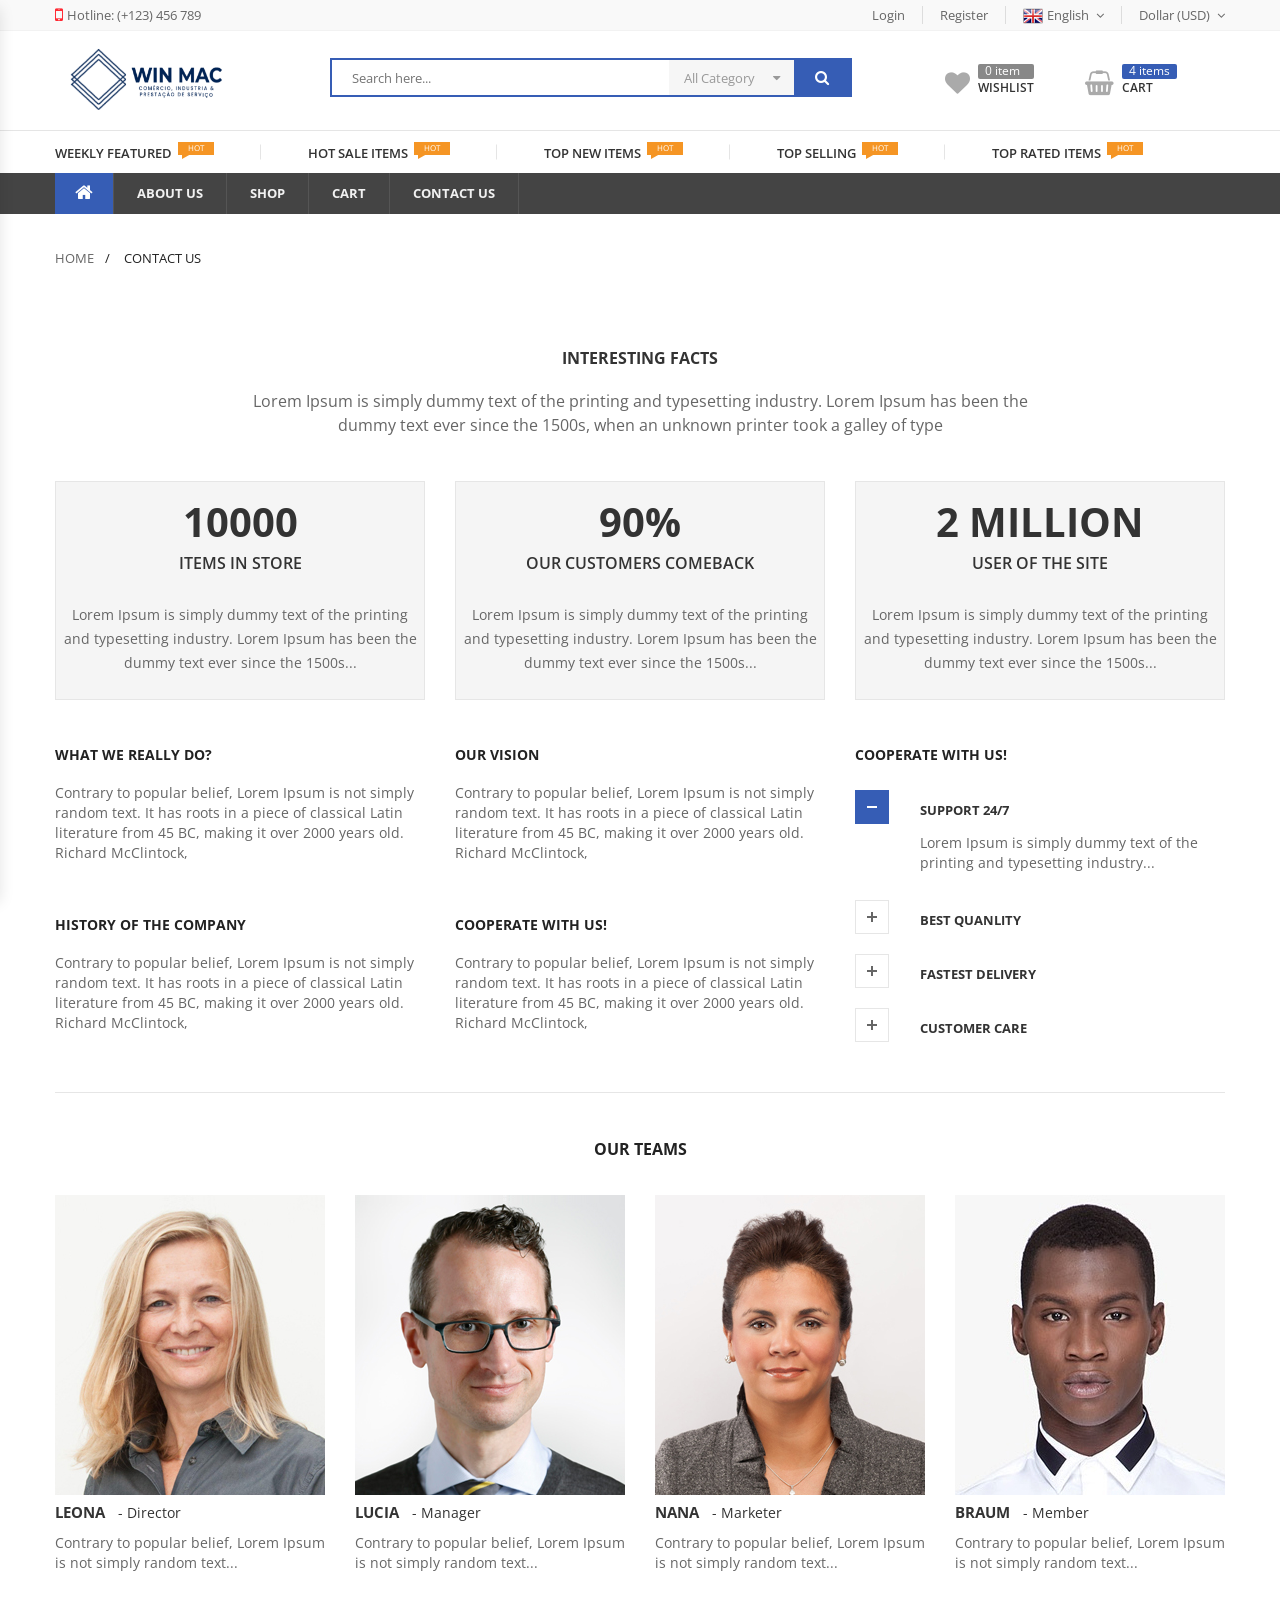
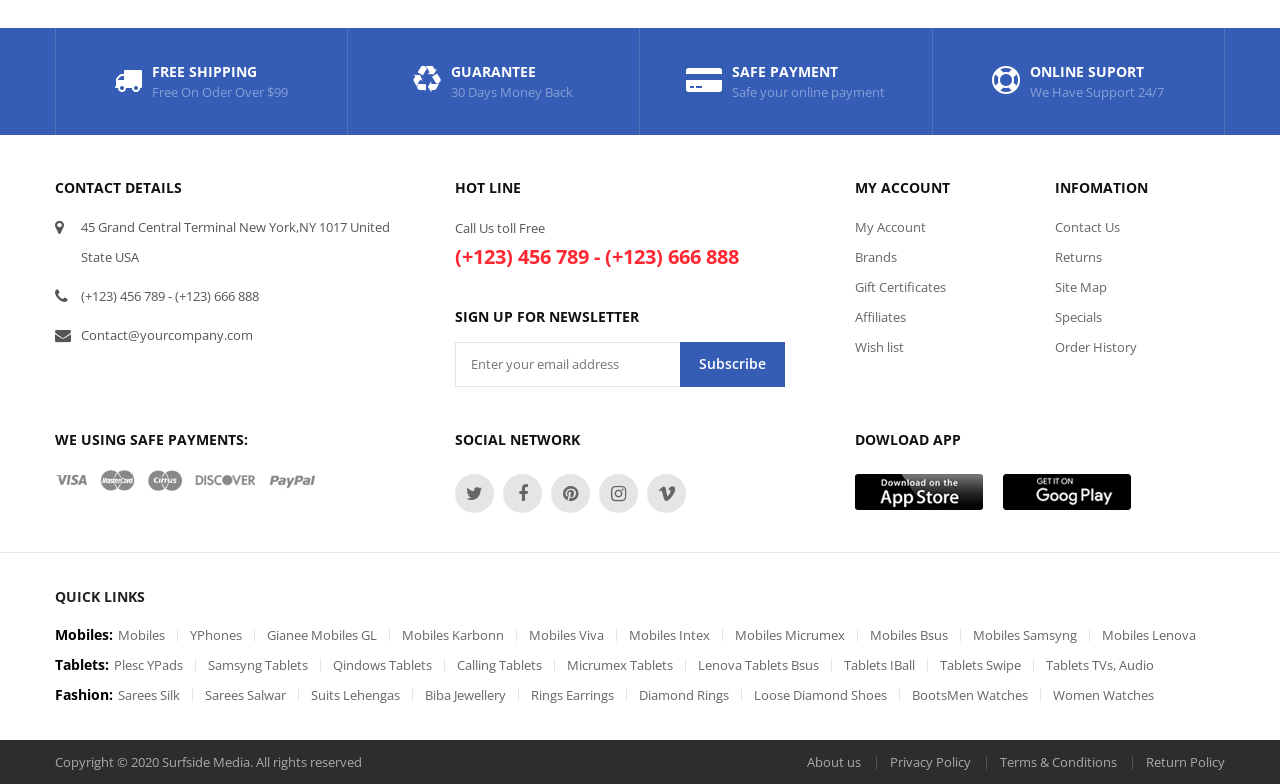
==== commit e2f07818: "ALERAÇÃO DO LAYOUT: INDEX" ====
--- a/about-us.html
+++ b/about-us.html
@@ -5,7 +5,7 @@
 	<meta http-equiv="X-UA-Compatible" content="IE=edge">
 	<meta name="viewport" content="width=device-width, initial-scale=1">
 	<title>Contact Us</title>
-	<link rel="shortcut icon" type="image/x-icon" href="assets/images/favicon.ico">
+	<link rel="shortcut icon" type="image/x-icon" href="assets/images/apple-touch-icon.png">
 	<link href="https://fonts.googleapis.com/css?family=Lato:300,400,400italic,700,700italic,900,900italic&amp;subset=latin,latin-ext" rel="stylesheet">
 	<link href="https://fonts.googleapis.com/css?family=Open%20Sans:300,400,400italic,600,600italic,700,700italic&amp;subset=latin,latin-ext" rel="stylesheet">
 	<link rel="stylesheet" type="text/css" href="assets/css/animate.css">
@@ -14,7 +14,7 @@
 	<link rel="stylesheet" type="text/css" href="assets/css/owl.carousel.min.css">
 	<link rel="stylesheet" type="text/css" href="assets/css/chosen.min.css">
 	<link rel="stylesheet" type="text/css" href="assets/css/style.css">
-	<link rel="stylesheet" type="text/css" href="assets/css/color-01.css">
+	<link rel="stylesheet" type="text/css" href="assets/css/color-02.css">
 </head>
 <body class="inner-page about-us ">
 
@@ -76,7 +76,7 @@
 					<div class="mid-section main-info-area">
 
 						<div class="wrap-logo-top left-section">
-							<a href="index.html" class="link-to-home"><img src="assets/images/logo-top-1.png" alt="mercado"></a>
+							<a href="index.html" class="link-to-home"><img src="assets/images/win-mac-logo-horizontal.png" alt="mercado"></a>
 						</div>
 
 						<div class="wrap-search center-section">
--- a/assets/css/color-02.css
+++ b/assets/css/color-02.css
@@ -0,0 +1,126 @@
+.product-style-1 .product-info .product-name:hover,
+.wrap-vertical-nav li a:hover,
+.header-nav-section li>a:hover,
+.topbar-menu-area .topbar-menu ul li a:hover,
+.product-style-2 .product-info .product-name:hover span,
+.product .product-info .product-name:hover span,
+.back-link-box  .list-back-link li a:hover,
+.coppy-right-box .coppy-right-text a:hover,
+.wrap-nav.horizontal-nav .link-term:hover,
+.change-display-mode .display-mode:hover i::before,
+.change-display-mode .display-mode.active i::before,
+.ui-slider+p button:hover,
+.vertical-list li a.active,
+.center-section .wrap-search-form,
+.wrap-login-item .form-item input[type="checkbox"] + span::after,
+.post-footer .post-tags ul li,
+.wrap-iten-in-cart .products-cart .product-name a:hover,
+.summary .checkout-info .link-to-shop:hover,
+.wrap-product-detail .detail-info .quantity-input input[type=text],
+.widget-our-services .service a>i,
+.wrap-breadcrumb ul a:hover,
+.product-style-1 .product-info .wrap-btn a,
+.wrap-list-cate .list-cate li:not(.level-0):hover{
+    color: #365db5;
+}
+
+.widget a:hover,
+.product-list-style .advance-info .wrap-btn .btn:hover,
+.product-list-style .advance-info .wrap-btn .btn:hover::before,
+.product .product-info .product-rating .count-review:hover,
+.product-list-style .advance-info .stock-info.in-stock p b,
+.wrap-login-item .form-item .link-function:hover,
+.wrap-articles article .info .post-attrs li a:hover,
+.wrap-articles article .info .post-name:hover .art-title,
+.wrap-articles article .info .post-attrs li a.link-commnet-post:hover::before,
+.widget.search-post button[type=submit]:hover i,
+.wrap-product-detail .detail-info .wrap-btn .btn:hover,
+.wrap-product-detail .detail-info .wrap-btn .btn:hover::before,
+.header-toggle .primary>.menu-item.sale-panel>a:hover,
+.widget.filter-widget .vertical-list li a::after
+{
+    color: #365db5 !important;
+}
+
+.product-style-1 .product-info .wrap-btn a::after,
+.primary .menu-item.home-icon,
+.center-section .wrap-search-form button,
+.wrap-banner .banner-link,
+.wrap-main-slide .slide-1 .btn-link,
+.wrap-main-slide .slide-3 .btn-link,
+.product-style-2 .product-thumnail .wrap-btn .function-link:hover,
+.wrap-footer-content .wrap-function-info,
+.wrap-newletter-footer .btn-submit,
+.wrap-footer-item .social-network ul li a:hover,
+.product-style-3 a.add-to-cart:hover,
+.widget.filter-widget .inline-round li a:hover,
+.widget.filter-widget .inline-round li a.active,
+.wrap-login-item .form-item .btn,
+.wrap-contacts .contact-box input[type="submit"],
+.wrap-icon-box .icon-box-item i,
+.aboutus-info.style-small-left .list-showups label input[type="radio"]:checked + span.check-box,
+.wrap-pagination-info .page-numbers li .page-number-item.current,
+.wrap-articles article .info a.btn-to-post:hover,
+.checkout-info .btn-checkout,
+.post-footer .comment-form fieldset.input-field input[type=submit],
+.wrap-product-detail .advance-info .tab-control a.active,
+#review_form_wrapper #review_form .comment-form p.form-submit input[type=submit],
+.wrap-product-detail .detail-info .wrap-butons .add-to-cart:hover,
+.wrap-product-detail .detail-info .quantity-input .btn:hover,
+.summary-item .btn,
+.choose-payment-methods .payment-method input[type=radio]:checked + span::before,
+.header-toggle .wrap-toggle-menu,
+.header-toggle .primary>.menu-item:not(.sale-panel):hover,
+.header-toggle .primary .submenu .menu-item:hover,
+.wrap-main-slide-2 .wrap-banners .btn,
+.wrap-show-advance-info-box .title-box,
+.wrap-product-tab.vertical-type .tab-control a::before,
+.main-info-area .right-section .wrap-icon-section.minicart .index{
+    background: #365db5;
+}
+.has-child-cate .toggle-control:hover::after,
+.has-child-cate .toggle-control:hover::before,
+.widget.filter-widget .vertical-list li a.btn-control:hover::before,
+.product-list-style .advance-info .add-to-cart:hover,
+.detail-media .flex-control-nav .owl-nav button:hover,
+.wrap-iten-in-cart .products-cart .quantity .quantity-input .btn:hover,
+.wrap-pagination-info .page-numbers li .page-number-item:hover{
+    background: #365db5 !important;
+}
+.flex-control-thumbs img.flex-active,
+.wrap-product-detail .advance-info .tab-control a.active,
+.wrap-product-detail .detail-info .quantity-input .btn:hover,
+.wrap-product-detail .detail-info .wrap-butons .add-to-cart:hover,
+.product-widget-style .thumbnnail a:hover img,
+.choose-payment-methods .payment-method input[type=radio]:checked + span::before,
+.header-toggle .primary>.menu-item:not(.sale-panel):hover,
+.header-toggle .primary .submenu .menu-item:hover,
+.header-toggle .nav-section,
+.product-style-2:hover,
+.wrap-demo-item-1:hover img,
+.center-section .wrap-search-form{
+    border-color: #365db5;
+}
+.widget.widget-tag-clouds ul li a:hover,
+.product-list-style .advance-info .add-to-cart:hover,
+.product-style-3 a.add-to-cart:hover,
+.widget.filter-widget .inline-round li a:hover,
+.widget.filter-widget .inline-round li a.active,
+.wrap-pagination-info .page-numbers li .page-number-item.current,
+.wrap-pagination-info .page-numbers li .page-number-item:hover,
+.aboutus-info.style-small-left .list-showups label input[type="radio"]:checked + span.check-box,
+.wrap-articles article .info a.btn-to-post:hover
+{
+    border-color: #365db5 !important;
+}
+.wrap-footer-content .wrap-function-info .fc-info-item
+{
+    border-color: #5372b9 !important;
+}
+.wrap-footer-content .wrap-function-info .fc-info-item .wrap-left-info .fc-desc{
+    color: #869fd7 !important;
+}
+/*default hover color*/
+.wrap-main-slide-2 .wrap-banners .btn:hover{
+    background-color: #4c5776;
+}
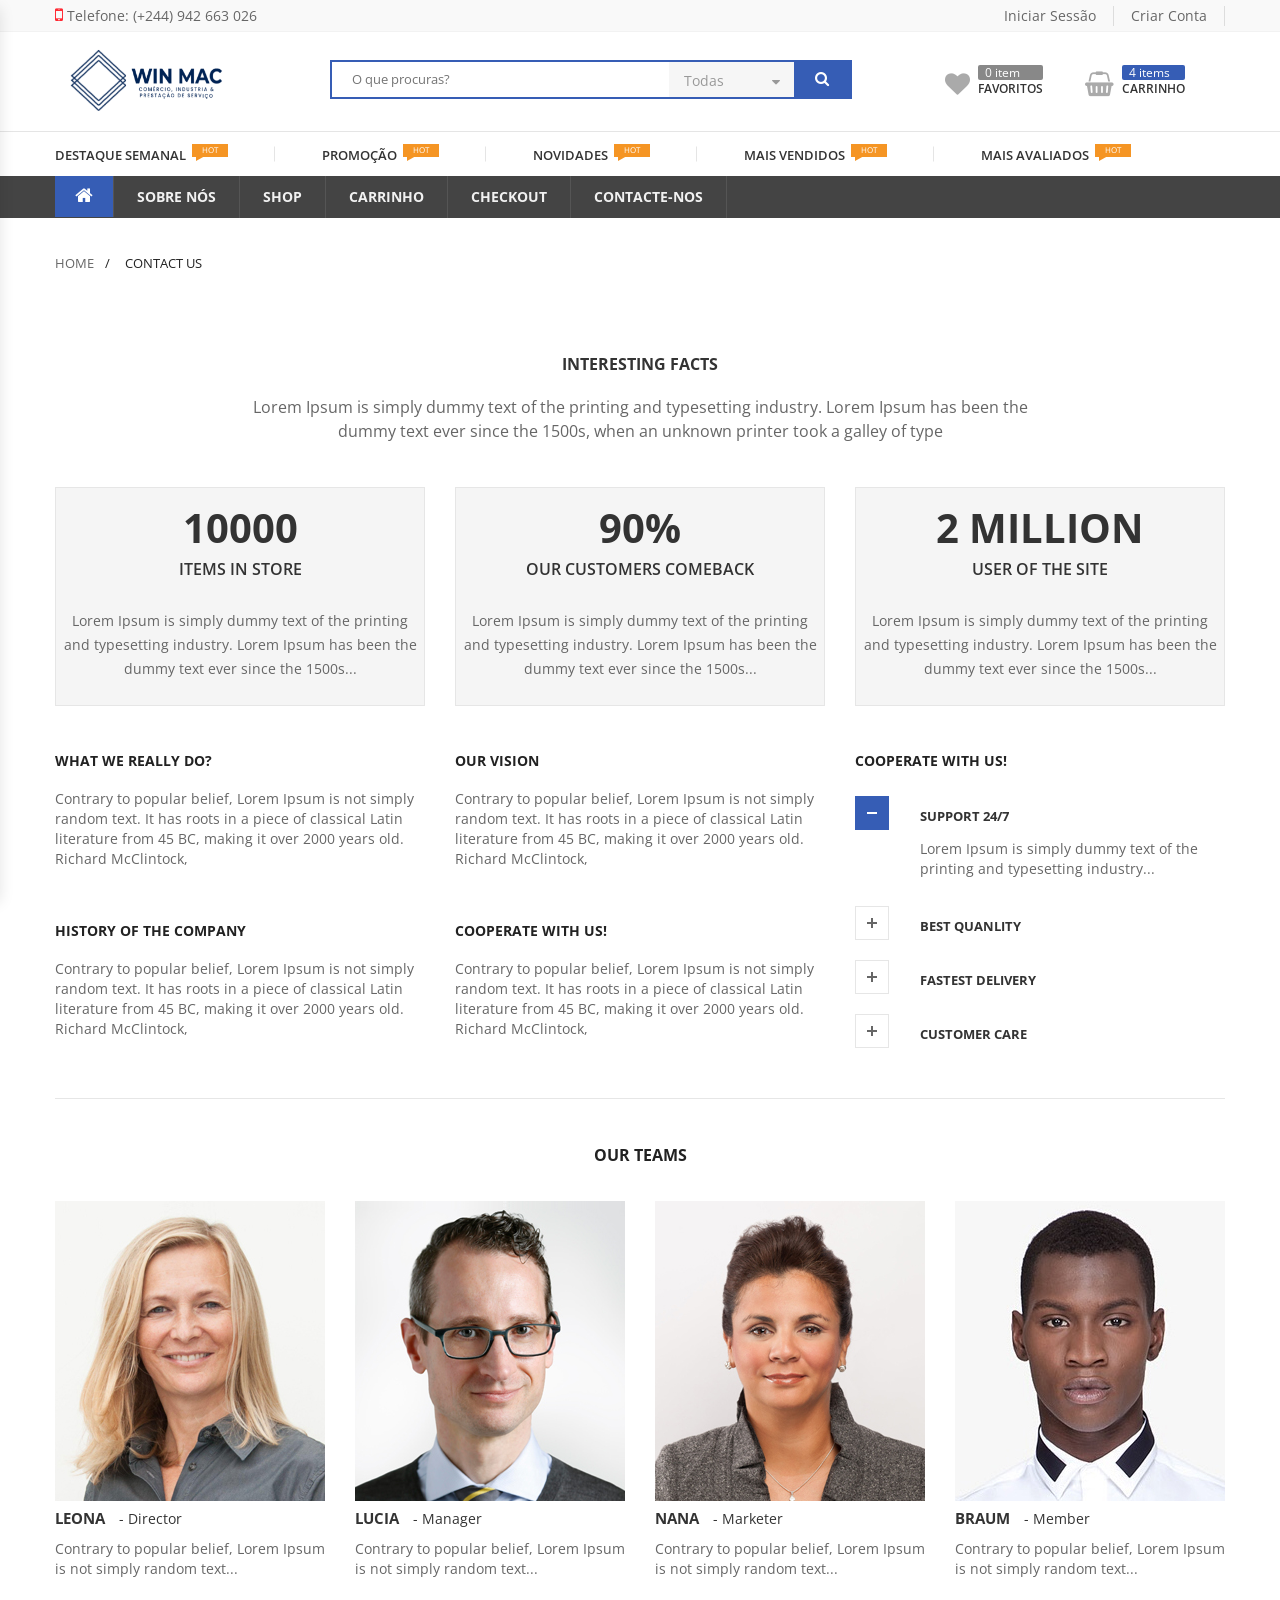
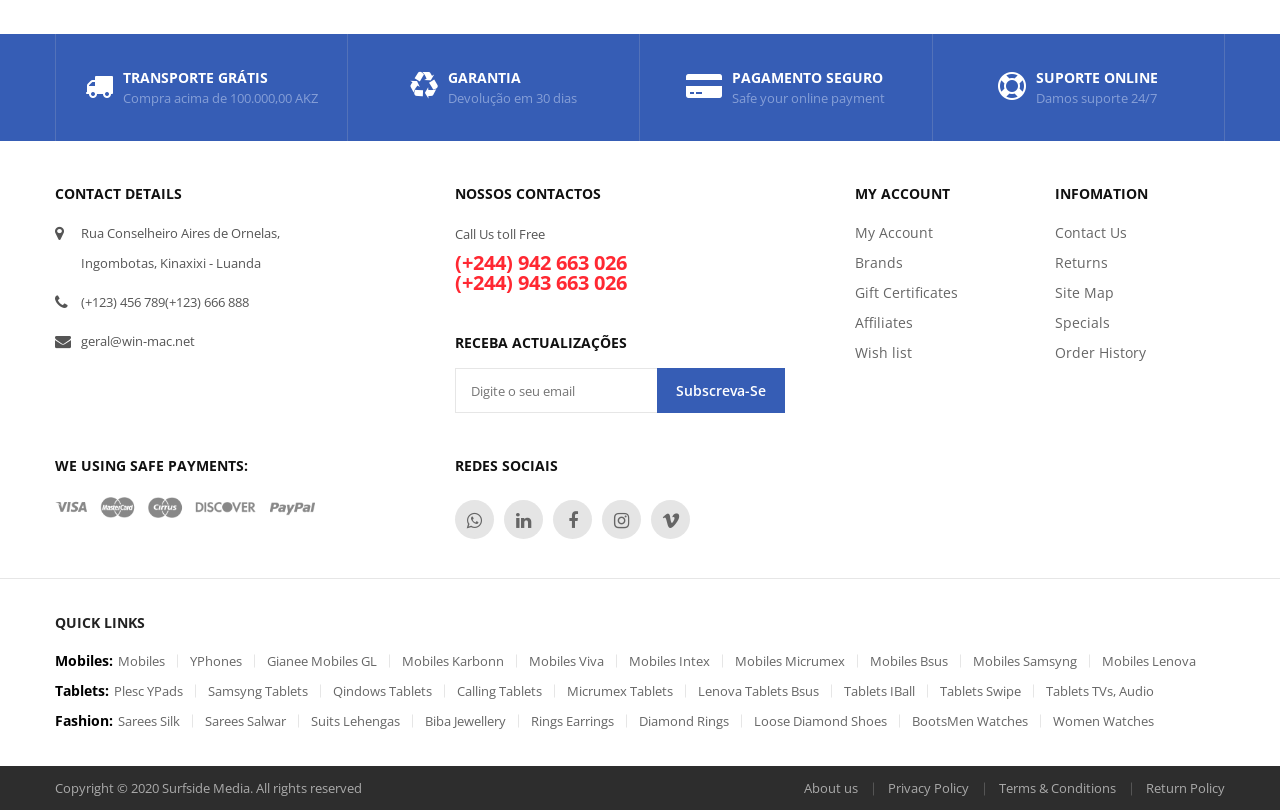
==== commit a5cfbf3c: "ALERAÇÃO DO LAYOUT: ALL PAGES" ====
--- a/about-us.html
+++ b/about-us.html
@@ -29,22 +29,21 @@
 	<!--header-->
 	<header id="header" class="header header-style-1">
 		<div class="container-fluid">
-			<div class="row">			
-
+			<div class="row">
 				<div class="topbar-menu-area">
 					<div class="container">
 						<div class="topbar-menu left-menu">
 							<ul>
 								<li class="menu-item" >
-									<a title="Hotline: (+123) 456 789" href="#" ><span class="icon label-before fa fa-mobile"></span>Hotline: (+123) 456 789</a>
+									<a title="Telefone: (+244) 942 663 026" href="tel:(+244) 942 663 026" ><span class="icon label-before fa fa-mobile"></span>Telefone: (+244) 942 663 026</a>
 								</li>
 							</ul>
 						</div>
 						<div class="topbar-menu right-menu">
 							<ul>
-								<li class="menu-item" ><a title="Register or Login" href="login.html">Login</a></li>
-								<li class="menu-item" ><a title="Register or Login" href="register.html">Register</a></li>
-								<li class="menu-item lang-menu menu-item-has-children parent">
+								<li class="menu-item" ><a title="Register or Login" href="login.html">Iniciar Sessão</a></li>
+								<li class="menu-item" ><a title="Register or Login" href="register.html">Criar Conta</a></li>
+								<li class="menu-item lang-menu menu-item-has-children parent" style="display: none;">
 									<a title="English" href="#"><span class="img label-before"><img src="assets/images/lang-en.png" alt="lang-en"></span>English<i class="fa fa-angle-down" aria-hidden="true"></i></a>
 									<ul class="submenu lang" >
 										<li class="menu-item" ><a title="hungary" href="#"><span class="img label-before"><img src="assets/images/lang-hun.png" alt="lang-hun"></span>Hungary</a></li>
@@ -53,7 +52,7 @@
 										<li class="menu-item" ><a title="canada" href="#"><span class="img label-before"><img src="assets/images/lang-can.png" alt="lang-can"></span>Canada</a></li>
 									</ul>
 								</li>
-								<li class="menu-item menu-item-has-children parent" >
+								<li class="menu-item menu-item-has-children parent" style="display: none;">
 									<a title="Dollar (USD)" href="#">Dollar (USD)<i class="fa fa-angle-down" aria-hidden="true"></i></a>
 									<ul class="submenu curency" >
 										<li class="menu-item" >
@@ -82,18 +81,20 @@
 						<div class="wrap-search center-section">
 							<div class="wrap-search-form">
 								<form action="#" id="form-search-top" name="form-search-top">
-									<input type="text" name="search" value="" placeholder="Search here...">
+									<input type="text" name="search" value="" placeholder="O que procuras?">
 									<button form="form-search-top" type="button"><i class="fa fa-search" aria-hidden="true"></i></button>
 									<div class="wrap-list-cate">
 										<input type="hidden" name="product-cate" value="0" id="product-cate">
-										<a href="#" class="link-control">All Category</a>
+										<a href="#" class="link-control">Todas</a>
 										<ul class="list-cate">
-											<li class="level-0">All Category</li>
-											<li class="level-1">-Electronics</li>
-											<li class="level-2">Batteries & Chargens</li>
-											<li class="level-2">Headphone & Headsets</li>
-											<li class="level-2">Mp3 Player & Acessories</li>
-											<li class="level-1">-Smartphone & Table</li>
+											<li class="level-0">Todas as Catergorias</li>
+											<li class="level-1">-Computadores & Monitores</li>
+											<li class="level-2">PC Desktop</li>
+											<li class="level-2">PC All-In-One</li>
+											<li class="level-2">Portáteis</li>
+											<li class="level-2">Monitores</li>
+											<li class="level-2">Acessórios</li>
+											<li class="level-1">-SSmartphone & Table</li>
 											<li class="level-2">Batteries & Chargens</li>
 											<li class="level-2">Mp3 Player & Headphones</li>
 											<li class="level-2">Table & Accessories</li>
@@ -117,7 +118,7 @@
 									<i class="fa fa-heart" aria-hidden="true"></i>
 									<div class="left-info">
 										<span class="index">0 item</span>
-										<span class="title">Wishlist</span>
+										<span class="title">Favoritos</span>
 									</div>
 								</a>
 							</div>
@@ -126,7 +127,7 @@
 									<i class="fa fa-shopping-basket" aria-hidden="true"></i>
 									<div class="left-info">
 										<span class="index">4 items</span>
-										<span class="title">CART</span>
+										<span class="title">Carrinho</span>
 									</div>
 								</a>
 							</div>
@@ -145,34 +146,37 @@
 				<div class="nav-section header-sticky">
 					<div class="header-nav-section">
 						<div class="container">
-							<ul class="nav menu-nav clone-main-menu" id="mercado_haead_menu" data-menuname="Sale Info" >
-								<li class="menu-item"><a href="#" class="link-term">Weekly Featured</a><span class="nav-label hot-label">hot</span></li>
-								<li class="menu-item"><a href="#" class="link-term">Hot Sale items</a><span class="nav-label hot-label">hot</span></li>
-								<li class="menu-item"><a href="#" class="link-term">Top new items</a><span class="nav-label hot-label">hot</span></li>
-								<li class="menu-item"><a href="#" class="link-term">Top Selling</a><span class="nav-label hot-label">hot</span></li>
-								<li class="menu-item"><a href="#" class="link-term">Top rated items</a><span class="nav-label hot-label">hot</span></li>
+							<ul class="nav menu-nav clone-main-menu" id="mercado_haead_menu" data-menuname="Menu Especial" >
+								<li class="menu-item"><a href="#" class="link-term">Destaque Semanal</a><span class="nav-label hot-label">hot</span></li>
+								<li class="menu-item"><a href="#" class="link-term">Promoção</a><span class="nav-label hot-label">hot</span></li>
+								<li class="menu-item"><a href="#" class="link-term">Novidades</a><span class="nav-label hot-label">hot</span></li>
+								<li class="menu-item"><a href="#" class="link-term">Mais Vendidos</a><span class="nav-label hot-label">hot</span></li>
+								<li class="menu-item"><a href="#" class="link-term">Mais Avaliados</a><span class="nav-label hot-label">hot</span></li>
 							</ul>
 						</div>
 					</div>
 
 					<div class="primary-nav-section">
 						<div class="container">
-							<ul class="nav primary clone-main-menu" id="mercado_main" data-menuname="Main menu" >
+							<ul class="nav primary clone-main-menu" id="mercado_main" data-menuname="Menu Principal" >
 								<li class="menu-item home-icon">
 									<a href="index.html" class="link-term mercado-item-title"><i class="fa fa-home" aria-hidden="true"></i></a>
 								</li>
 								<li class="menu-item">
-									<a href="about-us.html" class="link-term mercado-item-title">About Us</a>
+									<a href="about-us.html" class="link-term mercado-item-title">Sobre Nós</a>
 								</li>
 								<li class="menu-item">
 									<a href="shop.html" class="link-term mercado-item-title">Shop</a>
 								</li>
 								<li class="menu-item">
-									<a href="cart.html" class="link-term mercado-item-title">Cart</a>
+									<a href="cart.html" class="link-term mercado-item-title">Carrinho</a>
 								</li>
 								<li class="menu-item">
-									<a href="contact-us.html" class="link-term mercado-item-title">Contact Us</a>
-								</li>								
+									<a href="checkout.html" class="link-term mercado-item-title">Checkout</a>
+								</li>
+								<li class="menu-item">
+									<a href="contact-us.html" class="link-term mercado-item-title">Contacte-nos</a>
+								</li>																	
 							</ul>
 						</div>
 					</div>
@@ -385,7 +389,6 @@
 	</main>
 	<!--main area-->
 
-	<!--footer area-->
 	<footer id="footer">
 		<div class="wrap-footer-content footer-style-1">
 
@@ -395,23 +398,23 @@
 						<li class="fc-info-item">
 							<i class="fa fa-truck" aria-hidden="true"></i>
 							<div class="wrap-left-info">
-								<h4 class="fc-name">Free Shipping</h4>
-								<p class="fc-desc">Free On Oder Over $99</p>
+								<h4 class="fc-name">Transporte Grátis</h4>
+								<p class="fc-desc">Compra acima de 100.000,00 AKZ</p>
 							</div>
 
 						</li>
 						<li class="fc-info-item">
 							<i class="fa fa-recycle" aria-hidden="true"></i>
 							<div class="wrap-left-info">
-								<h4 class="fc-name">Guarantee</h4>
-								<p class="fc-desc">30 Days Money Back</p>
+								<h4 class="fc-name">Garantia</h4>
+								<p class="fc-desc">Devolução em 30 dias </p>
 							</div>
 
 						</li>
 						<li class="fc-info-item">
 							<i class="fa fa-credit-card-alt" aria-hidden="true"></i>
 							<div class="wrap-left-info">
-								<h4 class="fc-name">Safe Payment</h4>
+								<h4 class="fc-name">Pagamento Seguro</h4>
 								<p class="fc-desc">Safe your online payment</p>
 							</div>
 
@@ -419,8 +422,8 @@
 						<li class="fc-info-item">
 							<i class="fa fa-life-ring" aria-hidden="true"></i>
 							<div class="wrap-left-info">
-								<h4 class="fc-name">Online Suport</h4>
-								<p class="fc-desc">We Have Support 24/7</p>
+								<h4 class="fc-name">Suporte Online</h4>
+								<p class="fc-desc">Damos suporte  24/7</p>
 							</div>
 
 						</li>
@@ -443,15 +446,16 @@
 										<ul>
 											<li>
 												<i class="fa fa-map-marker" aria-hidden="true"></i>
-												<p class="contact-txt">45 Grand Central Terminal New York,NY 1017 United State USA</p>
+												<p class="contact-txt">Rua Conselheiro Aires de Ornelas, <br>
+													Ingombotas, Kinaxixi - Luanda</p>
 											</li>
 											<li>
 												<i class="fa fa-phone" aria-hidden="true"></i>
-												<p class="contact-txt">(+123) 456 789 - (+123) 666 888</p>
+												<p class="contact-txt">(+123) 456 789(+123) 666 888</p>
 											</li>
 											<li>
 												<i class="fa fa-envelope" aria-hidden="true"></i>
-												<p class="contact-txt">Contact@yourcompany.com</p>
+												<p class="contact-txt">geral@win-mac.net</p>
 											</li>											
 										</ul>
 									</div>
@@ -462,22 +466,22 @@
 						<div class="col-lg-4 col-sm-4 col-md-4 col-xs-12">
 
 							<div class="wrap-footer-item">
-								<h3 class="item-header">Hot Line</h3>
+								<h3 class="item-header">Nossos Contactos</h3>
 								<div class="item-content">
 									<div class="wrap-hotline-footer">
 										<span class="desc">Call Us toll Free</span>
-										<b class="phone-number">(+123) 456 789 - (+123) 666 888</b>
+										<b class="phone-number">(+244) 942 663 026 <br> (+244) 943 663 026</b>
 									</div>
 								</div>
 							</div>
 
 							<div class="wrap-footer-item footer-item-second">
-								<h3 class="item-header">Sign up for newsletter</h3>
+								<h3 class="item-header">Receba actualizações</h3>
 								<div class="item-content">
 									<div class="wrap-newletter-footer">
 										<form action="#" class="frm-newletter" id="frm-newletter">
-											<input type="email" class="input-email" name="email" value="" placeholder="Enter your email address">
-											<button class="btn-submit">Subscribe</button>
+											<input type="email" class="input-email" name="email" value="" placeholder="Digite o seu email">
+											<button class="btn-submit">Subscreva-se</button>
 										</form>
 									</div>
 								</div>
@@ -535,13 +539,13 @@
 
 						<div class="col-lg-4 col-sm-4 col-md-4 col-xs-12">
 							<div class="wrap-footer-item">
-								<h3 class="item-header">Social network</h3>
+								<h3 class="item-header">Redes Sociais</h3>
 								<div class="item-content">
 									<div class="wrap-list-item social-network">
 										<ul>
-											<li><a href="#" class="link-to-item" title="twitter"><i class="fa fa-twitter" aria-hidden="true"></i></a></li>
+											<li><a href="#" class="link-to-item" title="whatsapp"><i class="fa fa-whatsapp" aria-hidden="true"></i></a></li>
+											<li><a href="#" class="link-to-item" title="linkedin"><i class="fa fa-linkedin" aria-hidden="true"></i></a></li>
 											<li><a href="#" class="link-to-item" title="facebook"><i class="fa fa-facebook" aria-hidden="true"></i></a></li>
-											<li><a href="#" class="link-to-item" title="pinterest"><i class="fa fa-pinterest" aria-hidden="true"></i></a></li>
 											<li><a href="#" class="link-to-item" title="instagram"><i class="fa fa-instagram" aria-hidden="true"></i></a></li>
 											<li><a href="#" class="link-to-item" title="vimeo"><i class="fa fa-vimeo" aria-hidden="true"></i></a></li>
 										</ul>
@@ -550,7 +554,7 @@
 							</div>
 						</div>
 
-						<div class="col-lg-4 col-sm-4 col-md-4 col-xs-12">
+						<div class="col-lg-4 col-sm-4 col-md-4 col-xs-12" style="display: none;">
 							<div class="wrap-footer-item">
 								<h3 class="item-header">Dowload App</h3>
 								<div class="item-content">
@@ -639,7 +643,6 @@
 			</div>
 		</div>
 	</footer>
-
 	<script src="assets/js/jquery-1.12.4.minb8ff.js?ver=1.12.4"></script>
 	<script src="assets/js/bootstrap.min.js"></script>
 	<script src="assets/js/chosen.jquery.min.js"></script>
--- a/assets/css/style.css
+++ b/assets/css/style.css
@@ -52,8 +52,8 @@
 
 body{
 	font-family: 'Open Sans', sans-serif;
-	font-size: 13px;
-	color: #444444;
+	font-size: 14px;
+	color: #334355;
 	overflow-x: hidden;
 }
 img{
